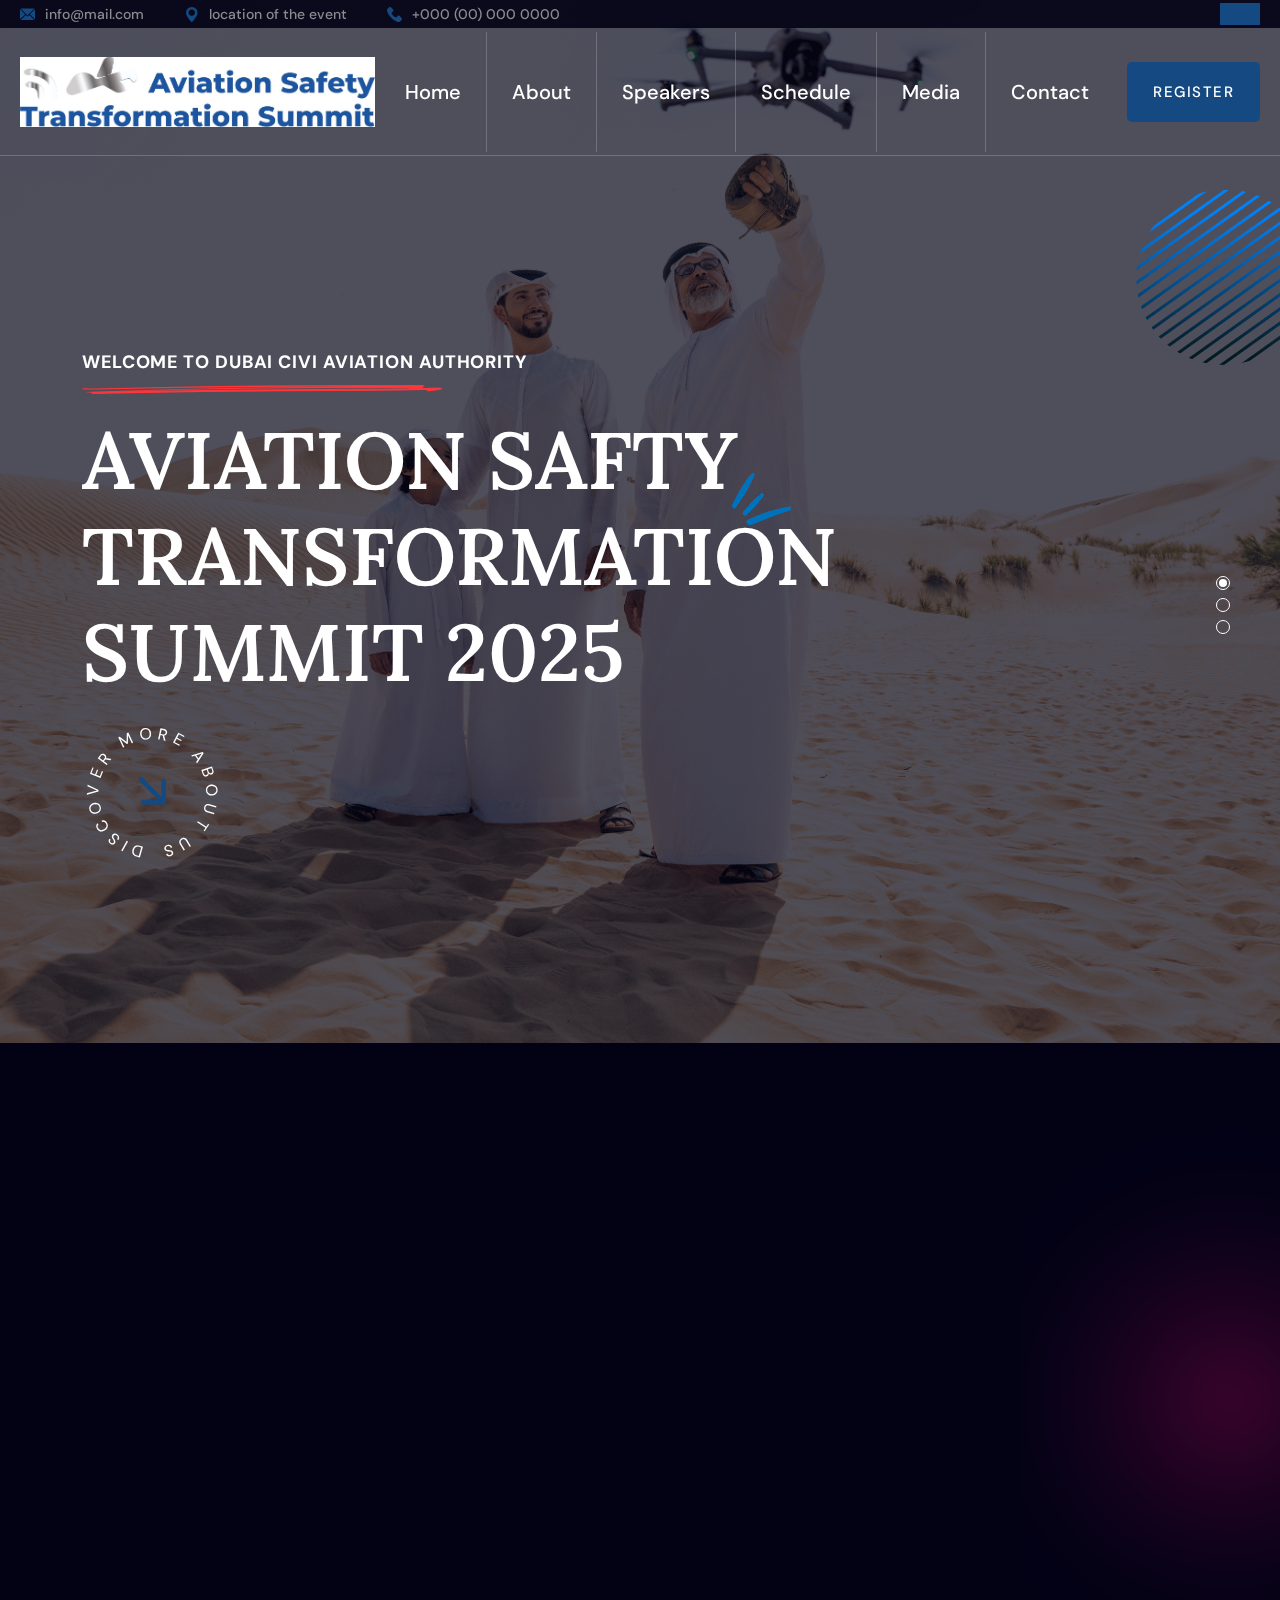
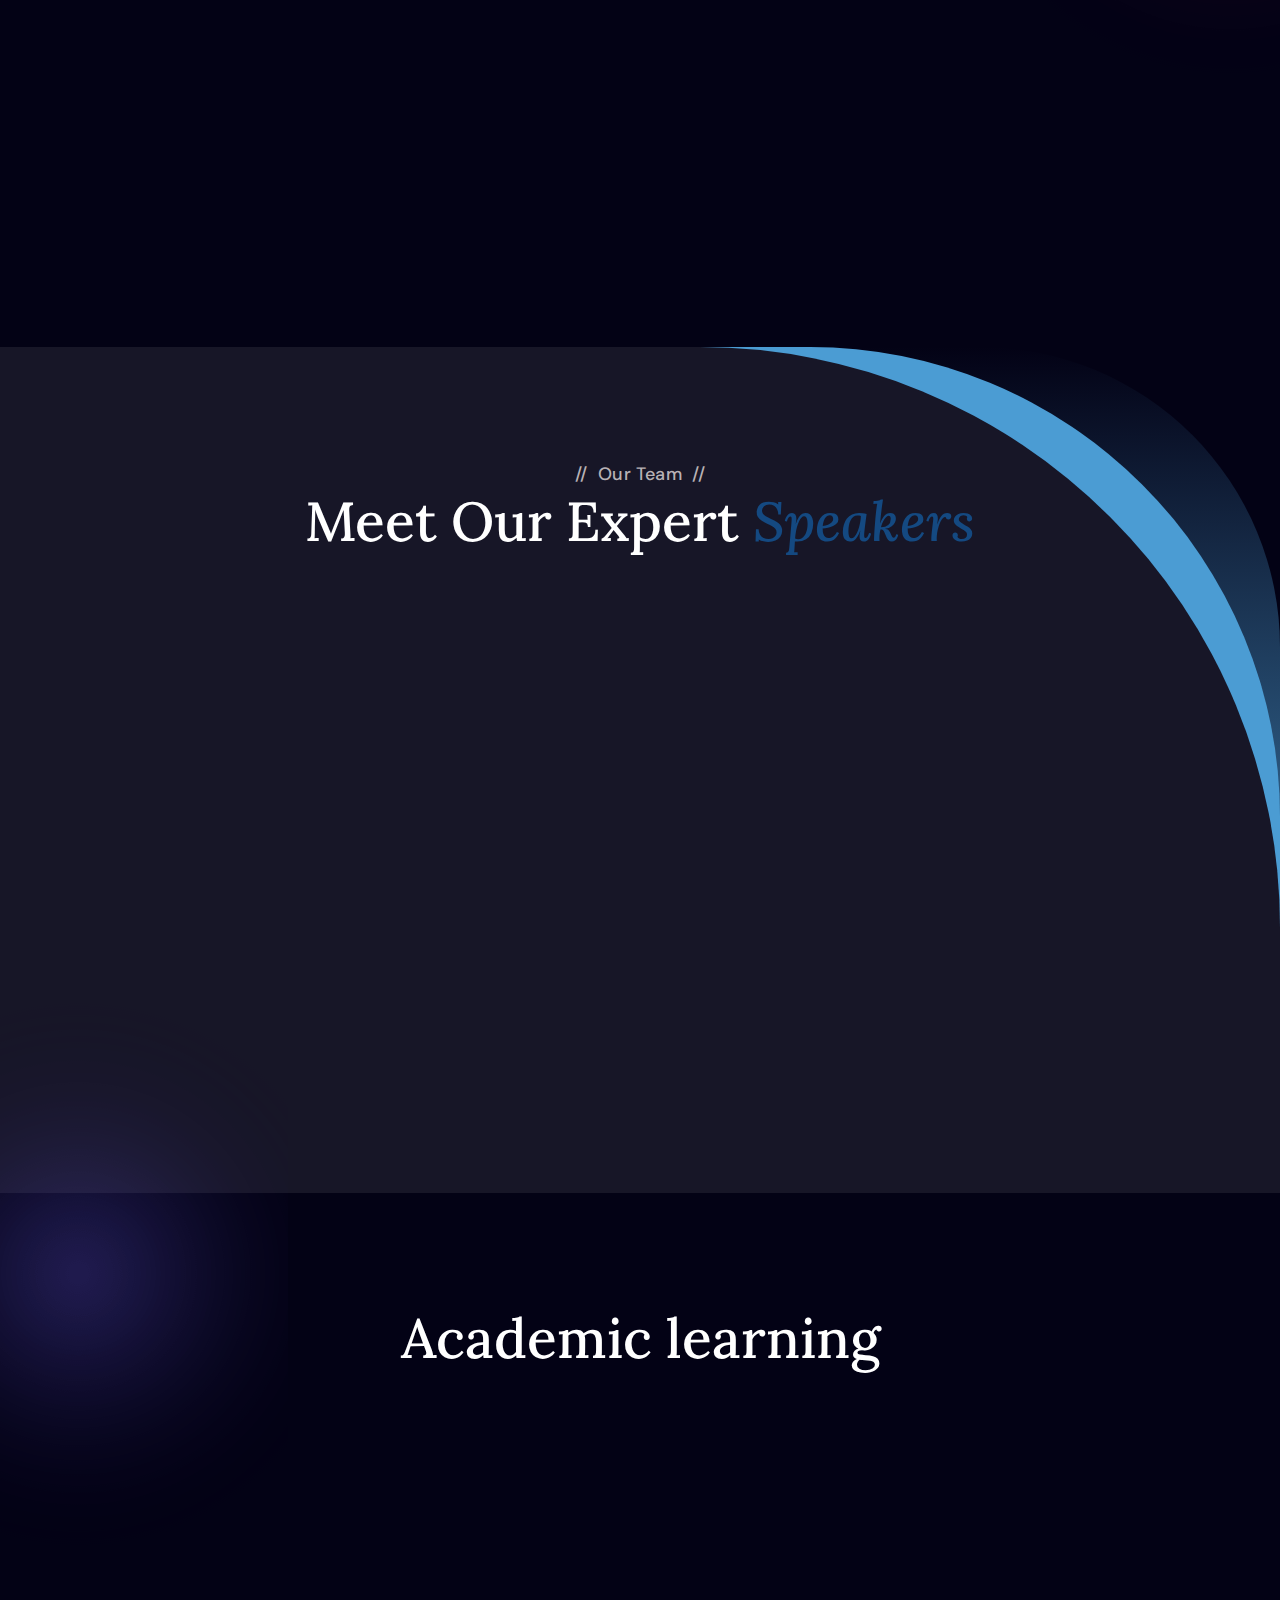
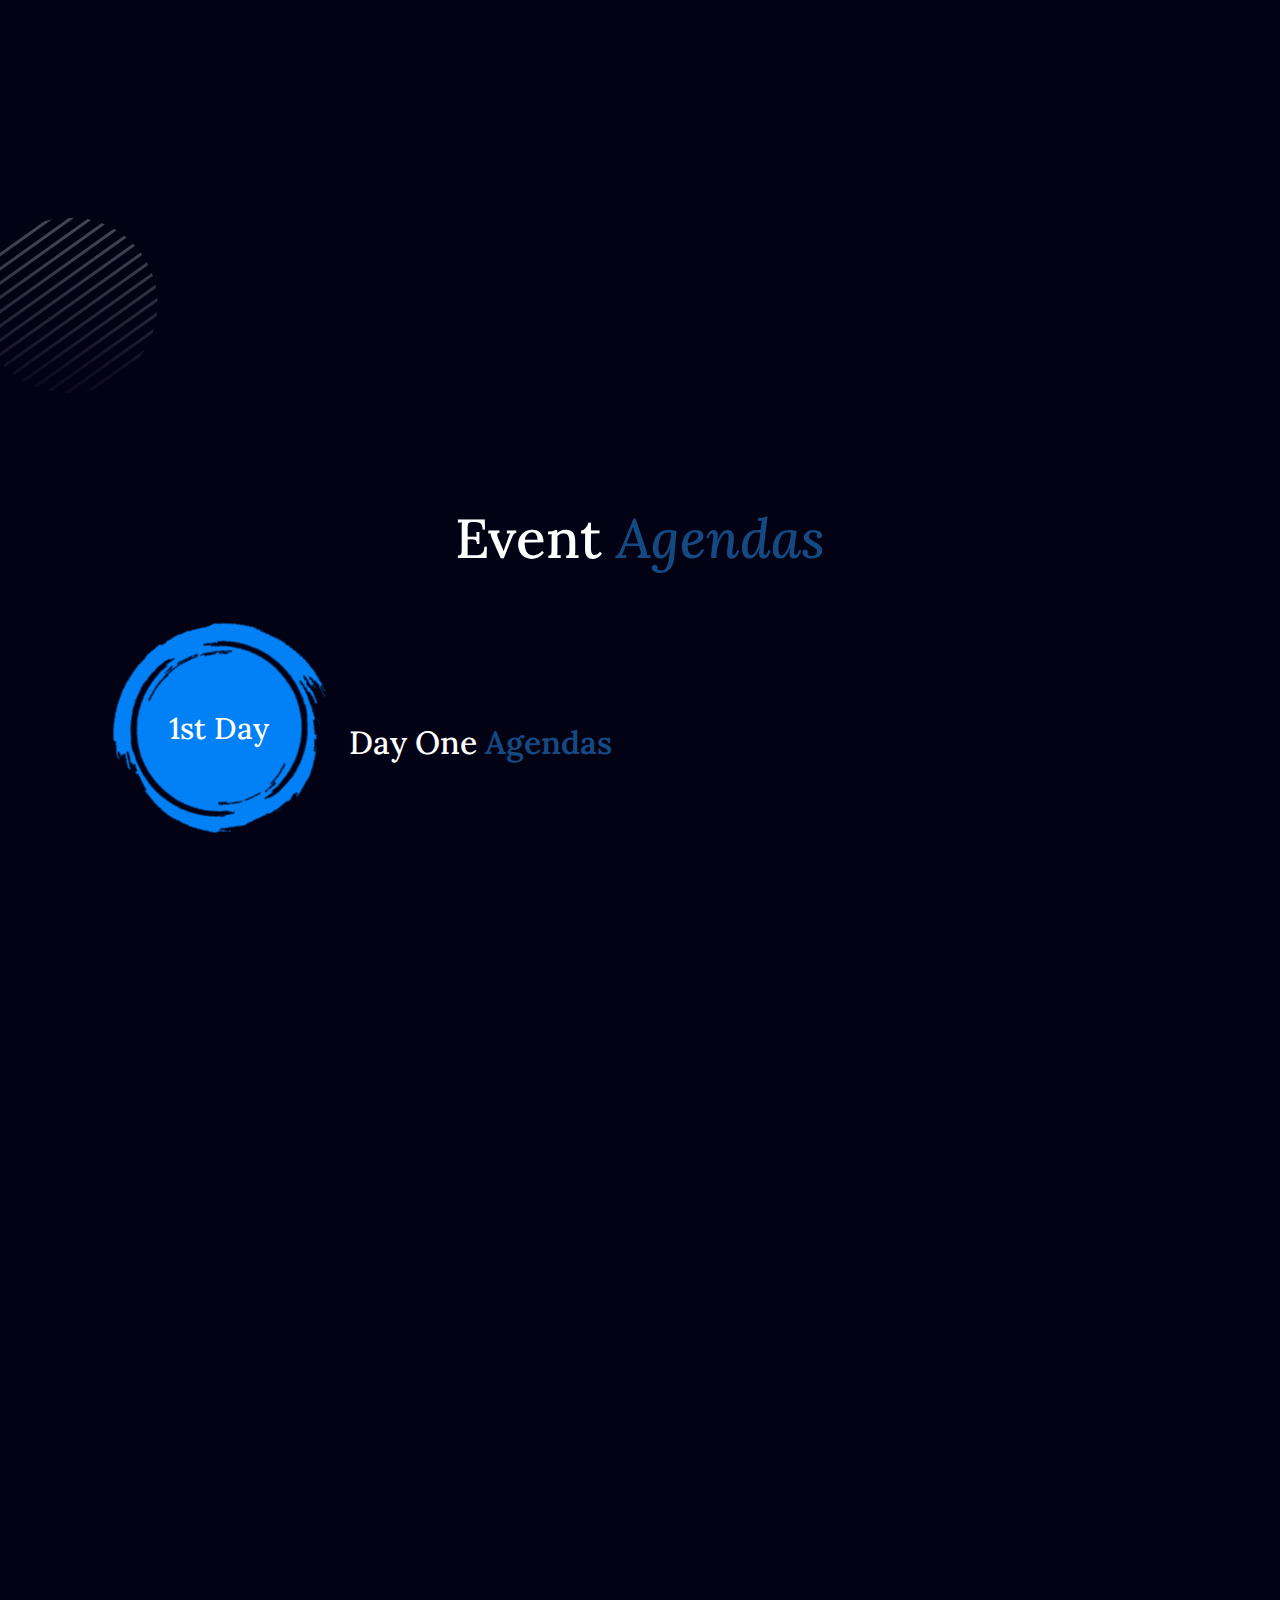
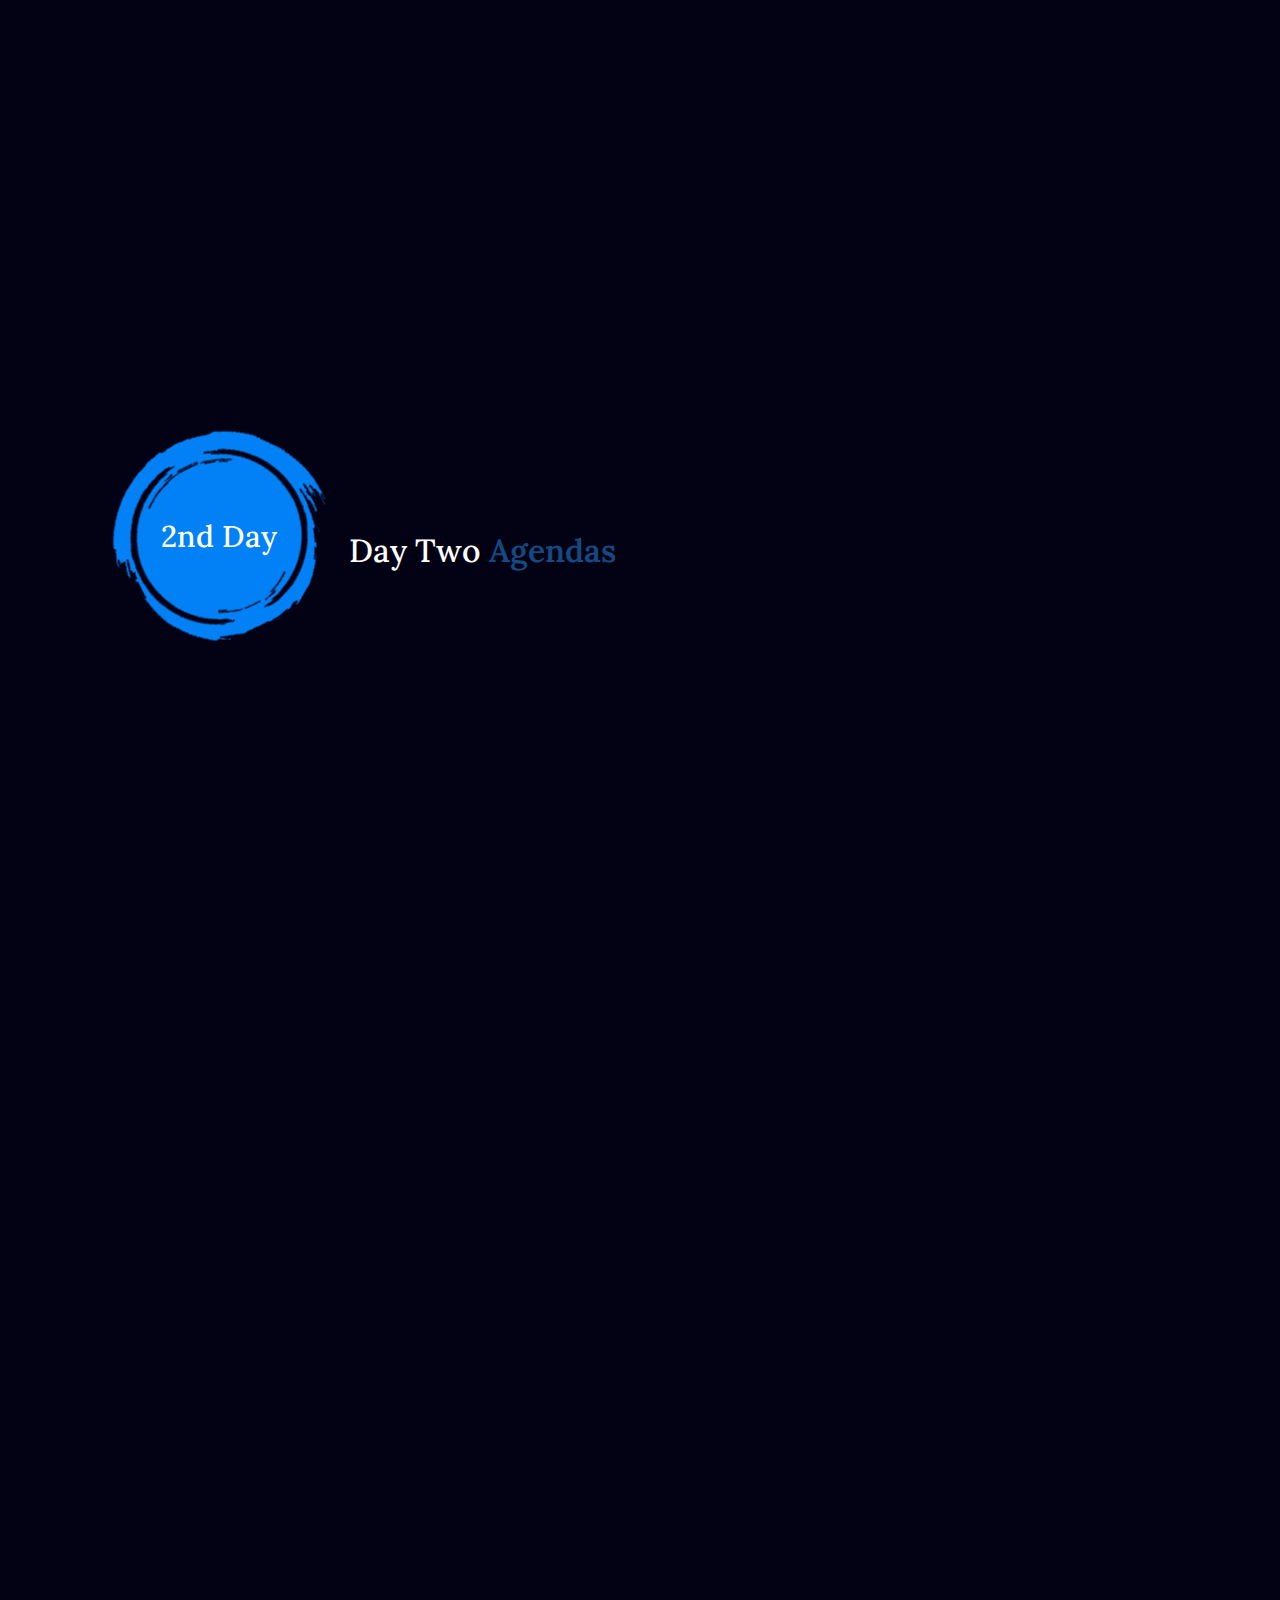
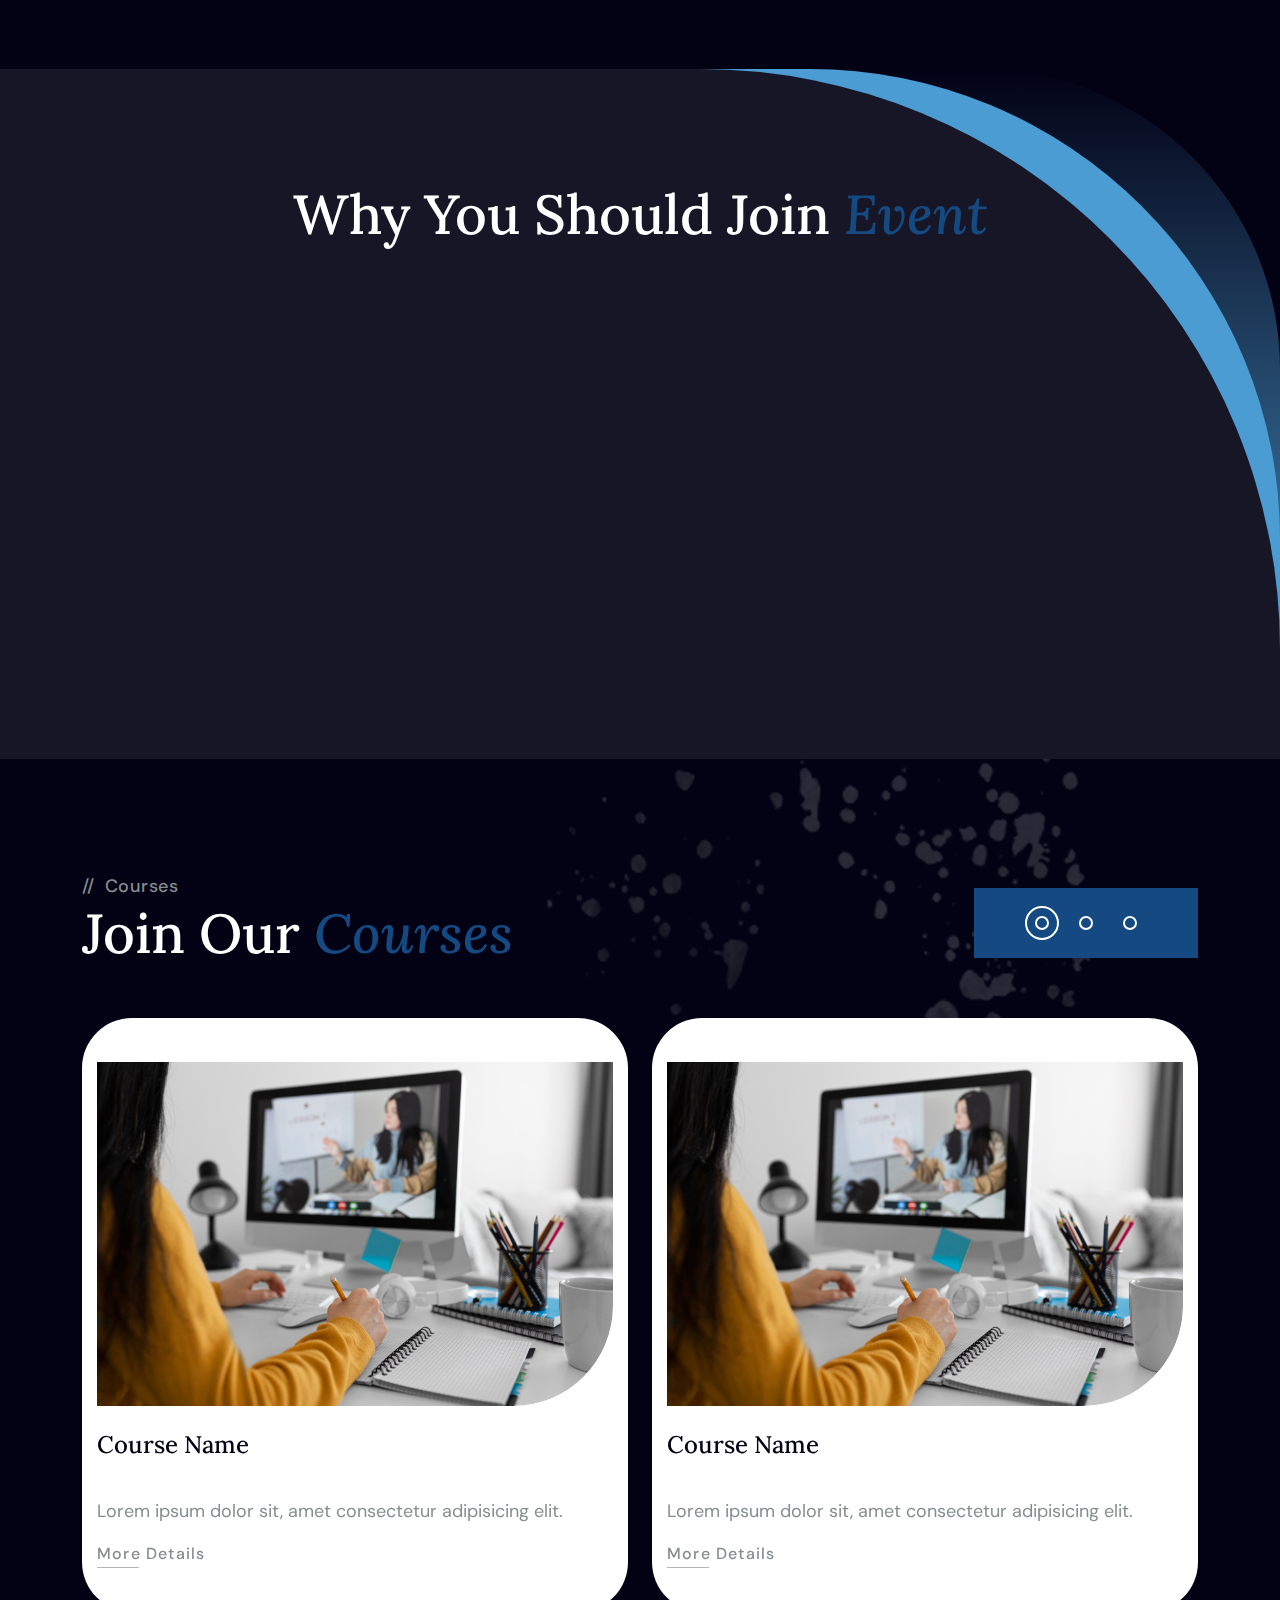
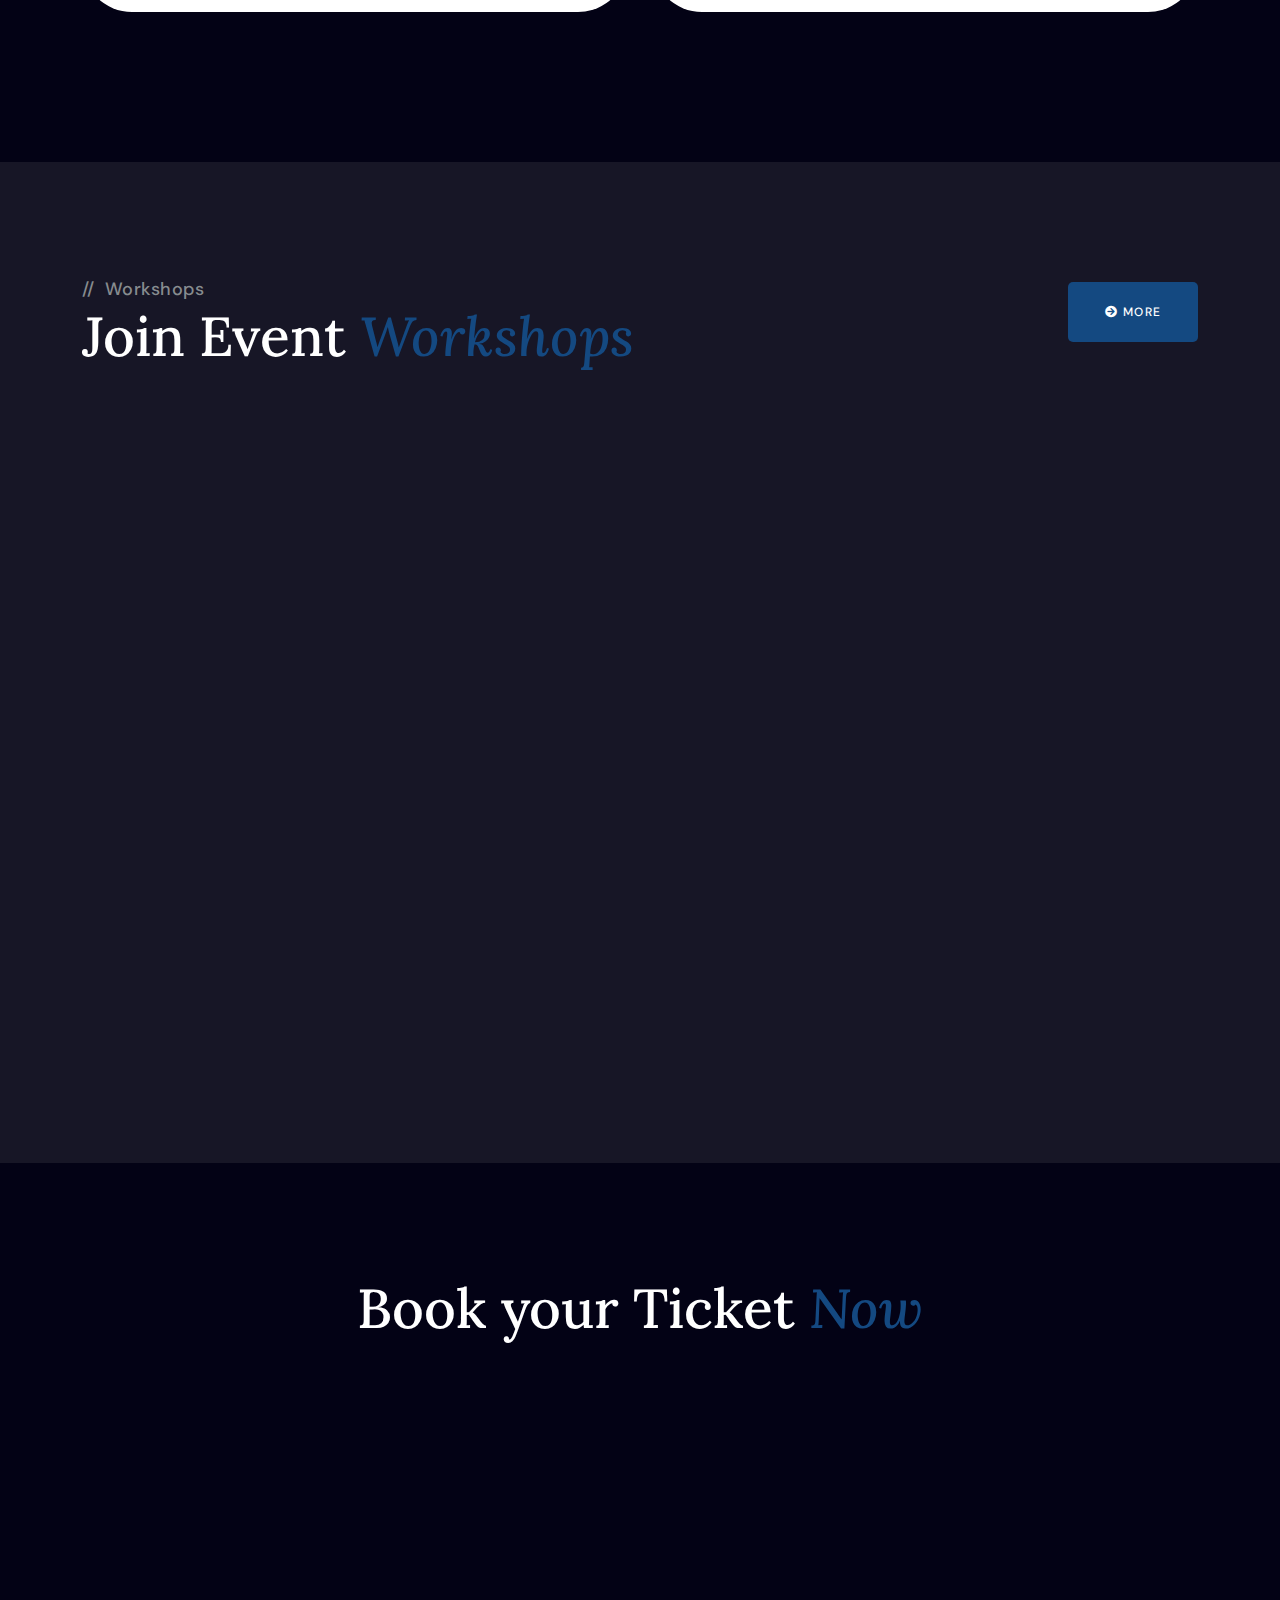
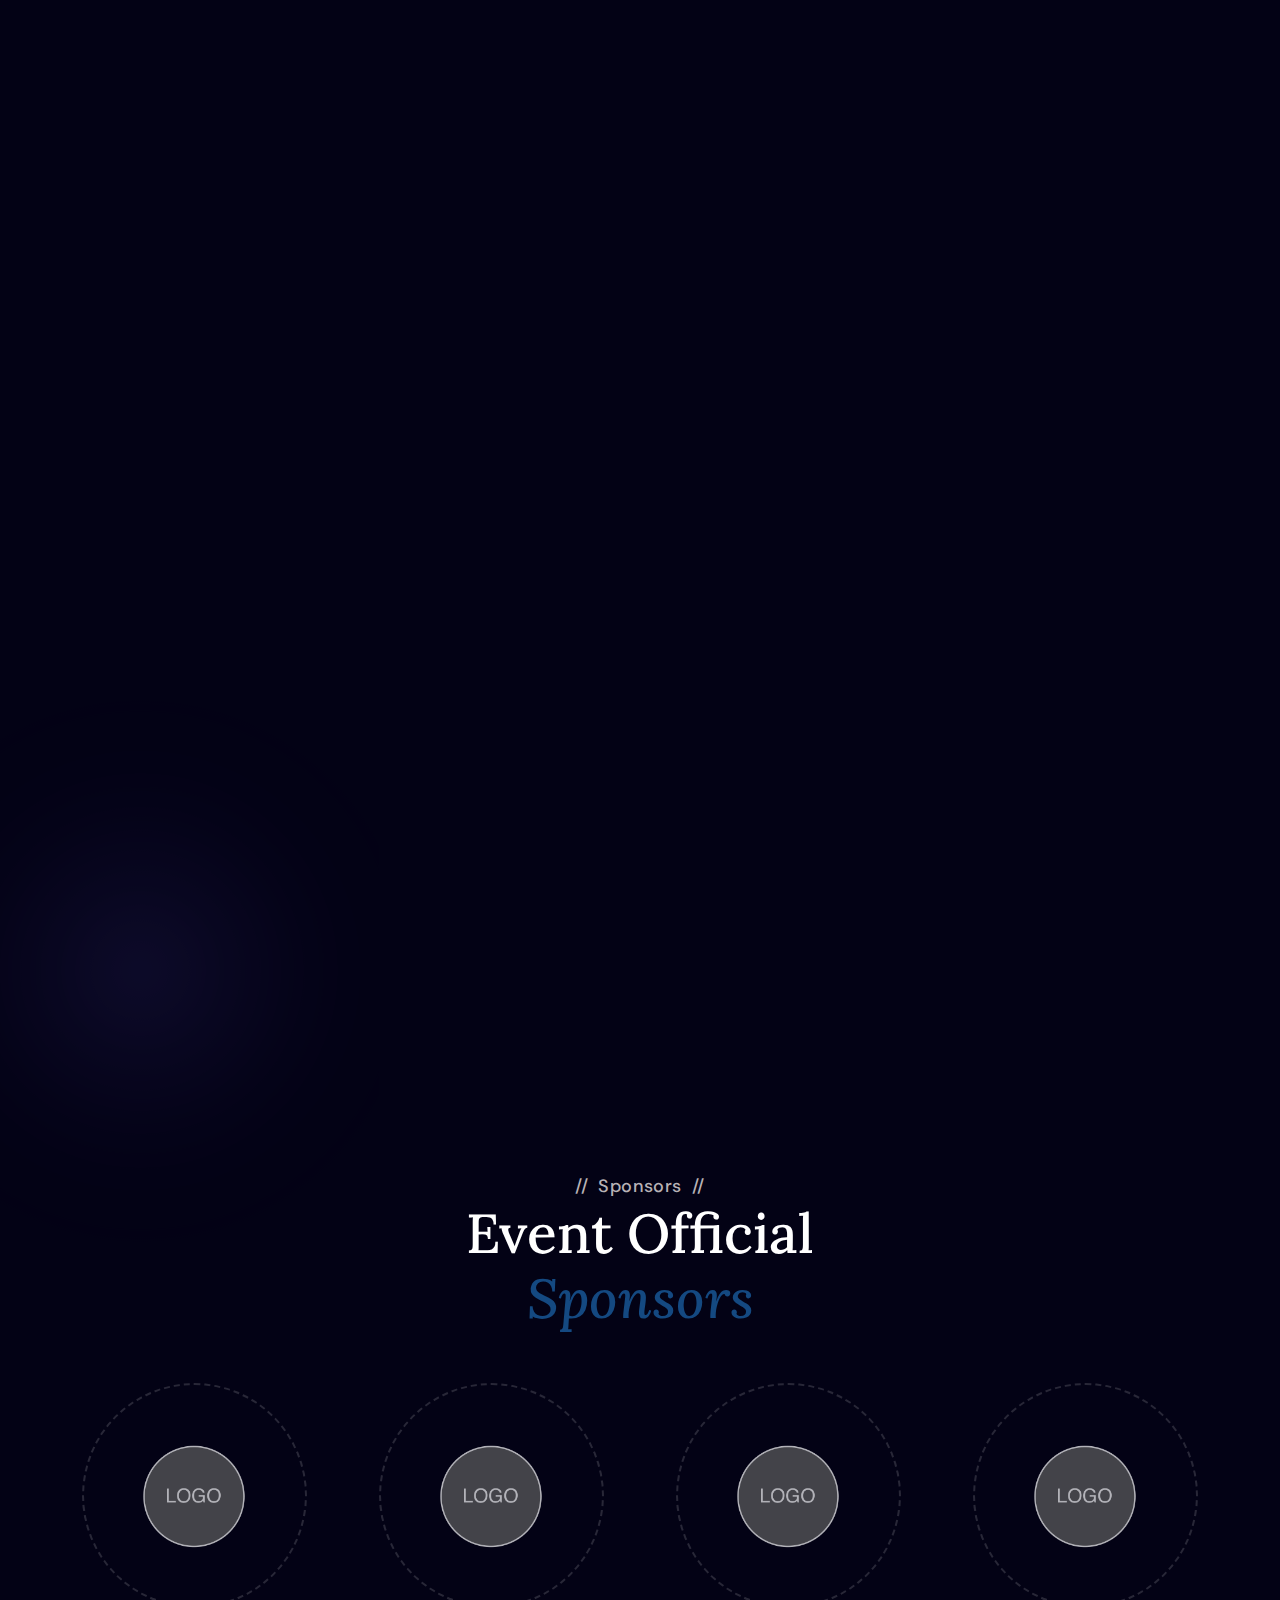
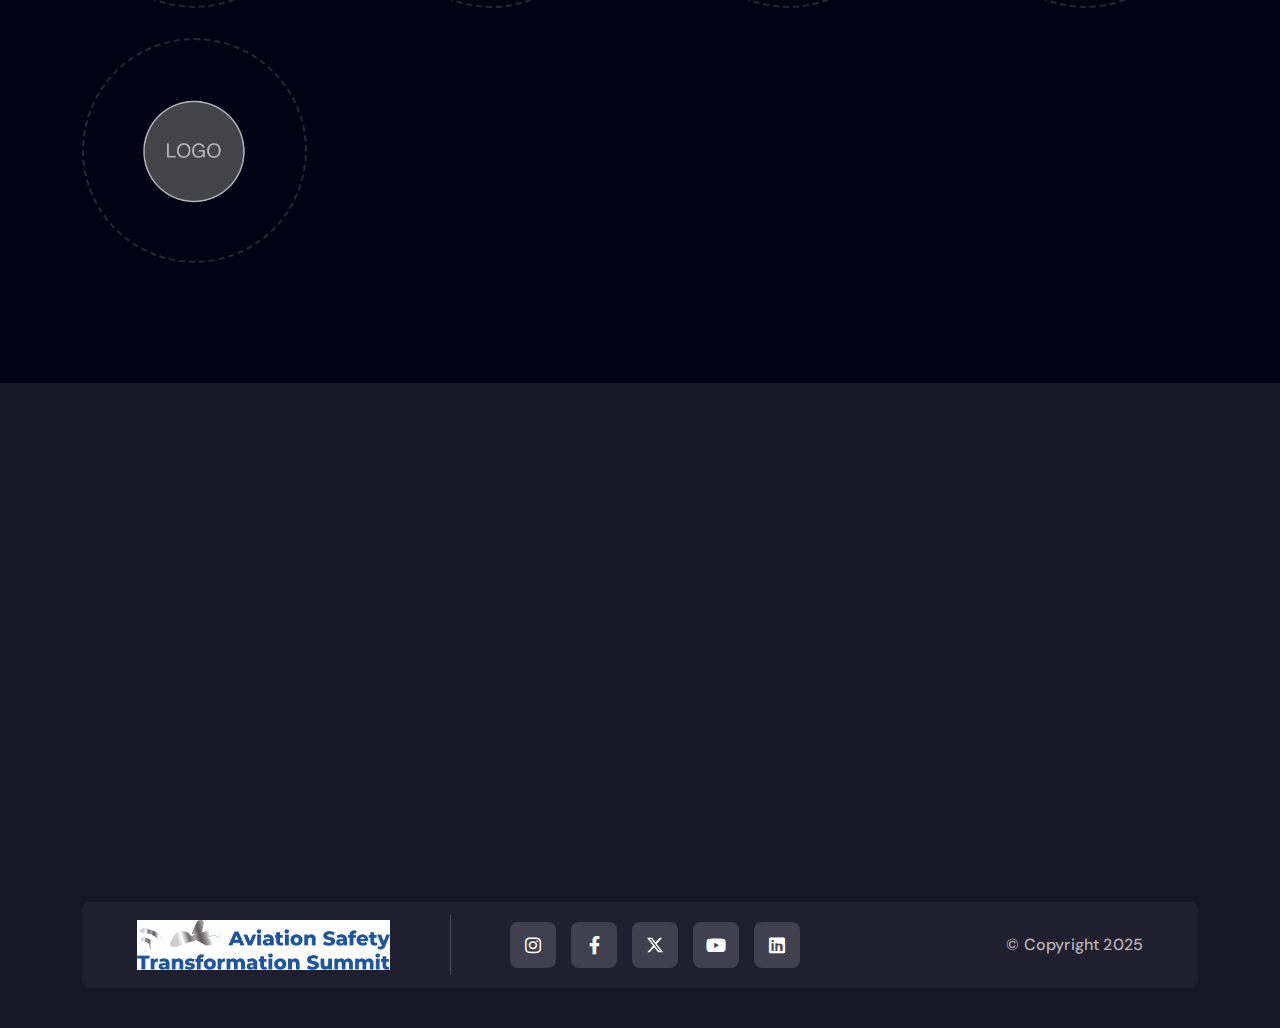
==== index.html @ ee9755a1 "Update index.html" ====
<!DOCTYPE html>
<html lang="en">

<head>
    <meta charset="UTF-8" />
    <meta name="viewport" content="width=device-width, initial-scale=1.0" />
    <title> Aviation Safety Transformation Summit </title>
    <!-- favicons Icons -->
    <link rel="apple-touch-icon" sizes="180x180" href="assets/images/favicons/logo2.png" />
    <link rel="icon" type="image/png" sizes="32x32" href="assets/images/favicons/logo2.png" />
    <link rel="icon" type="image/png" sizes="16x16" href="assets/images/favicons/logo2.png" />
    <link rel="manifest" href="assets/images/favicons/site.webmanifest" />
    <meta name="description" content="Aviation Safety Transformation Summit " />

    <!-- fonts -->
    <link rel="preconnect" href="https://fonts.googleapis.com">
    <link rel="preconnect" href="https://fonts.gstatic.com" crossorigin>
    <link
        href="https://fonts.googleapis.com/css2?family=DM+Sans:ital,opsz,wght@0,9..40,100..1000;1,9..40,100..1000&display=swap"
        rel="stylesheet">
    <link href="https://fonts.googleapis.com/css2?family=Lora:ital,wght@0,400..700;1,400..700&display=swap"
        rel="stylesheet">



    <link rel="stylesheet" href="assets/vendors/bootstrap/css/bootstrap.min.css" />
    <link rel="stylesheet" href="assets/vendors/animate/animate.min.css" />
    <link rel="stylesheet" href="assets/vendors/animate/custom-animate.css" />
    <link rel="stylesheet" href="assets/vendors/fontawesome/css/all.min.css" />
    <link rel="stylesheet" href="assets/vendors/jarallax/jarallax.css" />
    <link rel="stylesheet" href="assets/vendors/jquery-magnific-popup/jquery.magnific-popup.css" />
    <link rel="stylesheet" href="assets/vendors/odometer/odometer.min.css" />
    <link rel="stylesheet" href="assets/vendors/swiper/swiper.min.css" />
    <link rel="stylesheet" href="assets/vendors/envens-icons/style.css">
    <link rel="stylesheet" href="assets/vendors/owl-carousel/owl.carousel.min.css" />
    <link rel="stylesheet" href="assets/vendors/owl-carousel/owl.theme.default.min.css" />
    <link rel="stylesheet" href="assets/vendors/bootstrap-select/css/bootstrap-select.min.css" />
    <link rel="stylesheet" href="assets/vendors/nice-select/nice-select.css" />
    <link rel="stylesheet" href="assets/vendors/jquery-ui/jquery-ui.css" />
    <link rel="stylesheet" href="assets/vendors/timepicker/timePicker.css" />
    <link rel="stylesheet" href="assets/vendors/reey-font/stylesheet.css" />

    <!-- template styles -->
    <link rel="stylesheet" href="assets/css/envens.css" />
    <link rel="stylesheet" href="assets/css/envens-responsive.css" />

    <style>
        .video-container {
            position: relative;
            padding-bottom: 56.25%;
            /* 16:9 ratio */
            height: 0;
            overflow: hidden;
        }

        .video-container iframe {
            position: absolute;
            top: 0;
            left: 0;
            width: 100%;
            height: 100%;
        }
    </style>

</head>

<body>



    <div class="preloader">
        <div class="preloader__image"></div>
    </div>
    <!-- /.preloader -->






    <div class="page-wrapper">
        <header class="main-header-three">
            <div class="main-header-three__top">
                <div class="main-header-three__top-inner">
                    <ul class="list-unstyled main-header-three__contact-list">
                        <li>
                            <div class="icon">
                                <i class="icon-email"></i>
                            </div>
                            <div class="text">
                                <p><a href="mailto:info@mail.com">info@mail.com</a></p>
                            </div>
                        </li>
                        <li>
                            <div class="icon">
                                <i class="icon-pin"></i>
                            </div>
                            <div class="text">
                                <p>location of the event</p>
                            </div>
                        </li>
                        <li>
                            <div class="icon">
                                <i class="icon-phone-call"></i>
                            </div>
                            <div class="text">
                                <p><a href="tel:0000000000">+000 (00) 000 0000</a></p>
                            </div>
                        </li>
                    </ul>
                    <div class="main-header-three__social-and-top-menu">
                        <div class="main-header-three__social">
                            <a href="#"><i class="fab fa-instagram"></i></a>
                            <a href="#"><i class="fab fa-facebook-f"></i></a>
                            <a href="#">
                                <img src="assets/images/icon/x-twitter-brands-solid.svg" width="18px" alt="">
                            </a>
                            <a href="#"><i class="fab fa-youtube"></i></a>
                            <a href="#"><i class="fab fa-linkedin"></i></a>

                        </div>

                    </div>
                </div>
            </div>
            <nav class="main-menu main-menu-three">
                <div class="main-menu-three__wrapper">
                    <div class="main-menu-three__wrapper-inner">
                        <div class="main-menu-three__left">
                            <div class="main-menu-three__logo">
                                <a href="index.html"><img src="assets/images/logo2.png" class="logo-img" alt=""></a>
                            </div>
                            <div class="main-menu-three__main-menu-box">
                                <a href="#" class="mobile-nav__toggler"><i class="fa fa-bars"></i></a>
                                <ul class="main-menu__list">
                                    <li>
                                        <a href="#">Home</a>
                                    </li>
                                    <li>
                                        <a href="#">About</a>
                                    </li>

                                    <li>
                                        <a href="#">Speakers</a>
                                    </li>
                                    <!-- <li class="dropdown">
                                        <a href="#">Pages</a>
                                        <ul>
                                            <li><a href="#">Speaker</a></li>
                                            <li><a href="archives-speakers.html">Archives Speakers</a></li>
                                            <li><a href="#">Speaker Single</a></li>
                                            <li><a href="testimonials.html">Testimonials</a></li>
                                            <li><a href="pricing.html">Pricing</a></li>
                                            <li><a href="faq.html">Faq</a></li>
                                            <li><a href="venue.html">Venue</a></li>
                                            <li><a href="sponsors.html">Sponsors</a></li>
                                            <li><a href="gallery.html">Gallery</a></li>
                                            <li><a href="404.html">404 Error</a></li>
                                            <li><a href="coming-soon.html">Coming Soon</a></li>
                                        </ul>
                                    </li> -->
                                    <li>
                                        <a href="#">Schedule</a>
                                    </li>
                                    <li>
                                        <a href="#">Media</a>
                                    </li>
                                    <li>
                                        <a href="#">Contact</a>
                                    </li>
                                </ul>
                            </div>
                        </div>
                        <div class="main-menu-three__right">
                            <div class="main-menu-three__login-box">
                                <!-- <div class="icon">
                                    <span class="icon-user"></span>
                                </div>
                                <div class="select-box">
                                    <select class="wide">
                                        <option data-display="Join With Us">Join With Us</option>
                                        <option value="1">Login</option>
                                        <option value="2">Register</option>
                                    </select>
                                </div> -->

                                <a href="#" class="blog-one__btn thm-btn2">
                                    Register
                                </a>
                            </div>

                        </div>
                    </div>
                </div>
            </nav>
        </header>

        <div class="stricky-header stricked-menu main-menu main-menu-three">
            <div class="sticky-header__content"></div><!-- /.sticky-header__content -->
        </div><!-- /.stricky-header -->

        <!--Main Slider Start-->
        <section class="main-slider-three">
            <div class="swiper-container thm-swiper__slider" data-swiper-options='{"slidesPerView": 1, "loop": true,
                "effect": "fade",
                "pagination": {
                "el": "#main-slider-pagination",
                "type": "bullets",
                "clickable": true
                },
                "navigation": {
                "nextEl": "#main-slider__swiper-button-next",
                "prevEl": "#main-slider__swiper-button-prev"
                },
                "autoplay": {
                    "delay": 8000
                } 
            }'>
                <div class="swiper-wrapper">

                    <div class="swiper-slide">
                        <div class="main-slider-three__bg" style="background-image: url(assets/images/banner.PNG);">
                        </div>

                        <!-- <div class="main-slider-three__shape-2 img-bounce">
                            <img src="assets/images/shapes/main-slider-two-shape-5.png" alt="">
                        </div> -->
                        <div class="main-slider-three__shape-3 float-bob-y">
                            <img src="assets/images/shapes/main-slider-two-shape-3.png" alt="">
                        </div>

                        <div class="container">
                            <div class="row">
                                <div class="col-xl-12">
                                    <div class="main-slider-three__content">
                                        <div class="main-slider-three__content-shape-1">
                                            <img src="assets/images/shapes/main-slider-two-content-shape-1.png" alt="">
                                        </div>
                                        <div class="main-slider-three__sbu-title-box">
                                            <div class="main-slider-three__sbu-title-shape-1"
                                                style="background-image: url(assets/images/shapes/main-slider-three-sbu-title-shape-1.png);">
                                            </div>
                                            <p class="main-slider-three__sbu-title">Welcome to Dubai Civi Aviation
                                                Authority </p>
                                        </div>
                                        <h2 class="main-slider-three__title">Aviation safty <br> Transformation Summit
                                            2025</h2>
                                        <a href="#" class="main-slider-three__curved-circle">
                                            <div class="curved-circle">
                                                Discover more about us
                                            </div><!-- /.curved-circle -->
                                            <div class="main-slider-three__arrow-icon-box">
                                                <div class="main-slider-three__arrow-icon">
                                                    <span class="icon-down-right"></span>
                                                </div>
                                            </div>
                                        </a><!-- /.curved-circle -->
                                    </div>
                                </div>
                            </div>
                        </div>
                    </div>

                    <div class="swiper-slide">
                        <div class="main-slider-three__bg" style="background-image: url(assets/images/p1.jpg);"></div>

                        <!-- <div class="main-slider-three__shape-2 img-bounce">
                            <img src="assets/images/shapes/main-slider-two-shape-5.png" alt="">
                        </div> -->
                        <div class="main-slider-three__shape-3 float-bob-y">
                            <img src="assets/images/shapes/main-slider-two-shape-3.png" alt="">
                        </div>

                        <div class="container">
                            <div class="row">
                                <div class="col-xl-12">
                                    <div class="main-slider-three__content">
                                        <div class="main-slider-three__content-shape-1">
                                            <img src="assets/images/shapes/main-slider-two-content-shape-1.png" alt="">
                                        </div>
                                        <div class="main-slider-three__sbu-title-box">
                                            <div class="main-slider-three__sbu-title-shape-1"
                                                style="background-image: url(assets/images/shapes/main-slider-three-sbu-title-shape-1.png);">
                                            </div>
                                            <p class="main-slider-three__sbu-title">Welcome to Dubai Civi Aviation
                                                Authority </p>
                                        </div>
                                        <h2 class="main-slider-three__title">Aviation safty <br> Transformation Summit
                                            2025</h2>
                                        <a href="#" class="main-slider-three__curved-circle">
                                            <div class="curved-circle">
                                                Discover more about us
                                            </div><!-- /.curved-circle -->
                                            <div class="main-slider-three__arrow-icon-box">
                                                <div class="main-slider-three__arrow-icon">
                                                    <span class="icon-down-right"></span>
                                                </div>
                                            </div>
                                        </a><!-- /.curved-circle -->
                                    </div>
                                </div>
                            </div>
                        </div>
                    </div>

                    <div class="swiper-slide">
                        <div class="main-slider-three__bg" style="background-image: url(assets/images/p3.jpg);"></div>

                        <!-- <div class="main-slider-three__shape-2 img-bounce">
                            <img src="assets/images/shapes/main-slider-two-shape-5.png" alt="">
                        </div> -->
                        <div class="main-slider-three__shape-3 float-bob-y">
                            <img src="assets/images/shapes/main-slider-two-shape-3.png" alt="">
                        </div>

                        <div class="container">
                            <div class="row">
                                <div class="col-xl-12">
                                    <div class="main-slider-three__content">
                                        <div class="main-slider-three__content-shape-1">
                                            <img src="assets/images/shapes/main-slider-two-content-shape-1.png" alt="">
                                        </div>
                                        <div class="main-slider-three__sbu-title-box">
                                            <div class="main-slider-three__sbu-title-shape-1"
                                                style="background-image: url(assets/images/shapes/main-slider-three-sbu-title-shape-1.png);">
                                            </div>
                                            <p class="main-slider-three__sbu-title">Welcome to Dubai Civi Aviation
                                                Authority </p>
                                        </div>
                                        <h2 class="main-slider-three__title">Aviation safty <br> Transformation Summit
                                            2025</h2>
                                        <a href="#" class="main-slider-three__curved-circle">
                                            <div class="curved-circle">
                                                Discover more about us
                                            </div><!-- /.curved-circle -->
                                            <div class="main-slider-three__arrow-icon-box">
                                                <div class="main-slider-three__arrow-icon">
                                                    <span class="icon-down-right"></span>
                                                </div>
                                            </div>
                                        </a><!-- /.curved-circle -->
                                    </div>
                                </div>
                            </div>
                        </div>
                    </div>


                </div>

                <div class="swiper-pagination" id="main-slider-pagination"></div>
                <!-- If we need navigation buttons -->

            </div>
        </section>
        <!--Main Slider End-->



        <!-- <section>
            <div class="video-container">
                <iframe width="1280" height="720" src="https://www.youtube.com/embed/jfKfPfyJRdk" title="lofi hip hop radio 📚 beats to relax/study to" frameborder="0" allow="accelerometer; autoplay; clipboard-write; encrypted-media; gyroscope; picture-in-picture; web-share" referrerpolicy="strict-origin-when-cross-origin" allowfullscreen></iframe>
            </div>

        </section> -->

        <!--About One Start-->
        <section class="about-one">
            <div class="about-one__shape-2 zoominout">
                <img src="assets/images/shapes/about-one-shape-2.png" alt="">
            </div>
            <div class="container">
                <div class="row">
                    <div class="col-xl-6 wow fadeInLeft" data-wow-delay="300ms">
                        <div class="about-one__left">
                            <div class="section-title text-left">
                                <div class="section-title__tagline-box">
                                    <p class="section-title__tagline"><span>//</span> About Event </p>
                                </div>
                                <h2 class="section-title__title">About Aviation Safety Transformation
                                    <span>Summit</span>
                                </h2>
                            </div>
                            <p class="about-one__text">Lorem ipsum dolor sit amet, consectetur adipiscing elit. Nullam
                                sed vestibulum turpis. Vivamus in arcu metus. Vivamus quam tellus, venenatis sed
                                tincidunt quis, pulvinar sed urna.</p>
                            <ul class="about-one__points list-unstyled">
                                <li>
                                    <div class="icon">
                                        <span class="icon-check-1"></span>
                                    </div>
                                    <p>Lorem ipsum dolor sit amet, consectetur adipiscing elit. </p>
                                </li>
                                <li>
                                    <div class="icon">
                                        <span class="icon-check-1"></span>
                                    </div>
                                    <p>Lorem ipsum dolor sit amet, consectetur adipiscing elit. </p>
                                </li>
                            </ul>
                            <div class="about-one__timer-box">
                                <div class="timer-box">
                                    <div class="countdown-timer">
                                        <div class="default-coundown">
                                            <div class="box">
                                                <div class="countdown time-countdown" data-countdown-time="2025/04/24">
                                                </div>
                                            </div>
                                        </div>
                                    </div>
                                </div>
                            </div>
                        </div>
                    </div>
                    <div class="col-xl-6 wow fadeInRight" data-wow-delay="300ms">
                        <div class="about-one__right">
                            <div class="about-one__img-box">
                                <div class="about-one__img">
                                    <img src="assets/images/about2.jpg" width="350" alt="">
                                </div>
                                <div class="about-one__img-2">
                                    <img src="assets/images/about2.jpg" width="280" alt="">
                                </div>
                                <div class="about-one__img-3">
                                    <img src="assets/images/about2.jpg" width="280" alt="">
                                </div>
                                <!-- <div class="about-one__shape-1">
                                    <img src="assets/images/shapes/about-one-shape-1.png" alt="">
                                </div> -->
                            </div>
                        </div>
                    </div>
                </div>
            </div>
        </section>
        <!--About One End-->

        <!--Team One Start-->
        <section class="team-one">
            <div class="team-one__bg-shape"></div>
            <div class="team-one__bg-shape-2"></div>
            <div class="team-one__bg-box">
                <div class="team-one__bg" style="background-image: url(assets/images/team.jpg);">
                </div>
            </div>
            <div class="container">
                <div class="section-title text-center">
                    <div class="section-title__tagline-box">
                        <p class="section-title__tagline"><span>//</span> Our team <span>//</span> </p>
                    </div>
                    <h2 class="section-title__title">Meet Our Expert <span>Speakers</span></h2>
                </div>
                <div class="row">
                    <!--Team One Single Start-->
                    <div class="col-xl-4 col-lg-4 wow fadeInLeft" data-wow-delay="100ms">
                        <div class="team-one__single">
                            <div class="team-one__img-box">
                                <div class="team-one__img">
                                    <img src="assets/images/team/team-1-1.jpg" alt="">
                                </div>
                                <div class="team-one__single-shape-1">
                                    <img src="assets/images/shapes/team-one-single-shape-1.png" alt="">
                                </div>
                                <!-- <div class="team-one__single-hover-shape-1">
                                    <img src="assets/images/shapes/team-one-single-hover-shape-1.png" alt="">
                                </div> -->
                                <!-- <div class="team-one__share-and-social">
                                    <div class="team-one__share">
                                        <a href="#"><span class="fas fa-arrow-up"></span></a>
                                    </div>
                                    <div class="team-one__social">
                                        <a href=""><span class="fas fa-wifi"></span></a>
                                        <a href=""><span class="fab fa-facebook-f"></span></a>
                                        <a href=""><span class="fab fa-twitter"></span></a>
                                    </div>
                                </div> -->
                            </div>
                            <div class="team-one__content">
                                <p class="team-one__sub-title">Expert Speaker</p>
                                <h3 class="team-one__title"><a href="#">speaker's name</a></h3>
                            </div>
                        </div>
                    </div>
                    <!--Team One Single End-->
                    <!--Team One Single Start-->
                    <div class="col-xl-4 col-lg-4 wow fadeInUp" data-wow-delay="200ms">
                        <div class="team-one__single">
                            <div class="team-one__img-box">
                                <div class="team-one__img">
                                    <img src="assets/images/team/team-1-2.jpg" alt="">
                                </div>
                                <div class="team-one__single-shape-1">
                                    <img src="assets/images/shapes/team-one-single-shape-1.png" alt="">
                                </div>
                                <!-- <div class="team-one__single-hover-shape-1">
                                    <img src="assets/images/shapes/team-one-single-hover-shape-1.png" alt="">
                                </div> -->
                                <!-- <div class="team-one__share-and-social">
                                    <div class="team-one__share">
                                        <a href="#"><span class="fas fa-share-alt"></span></a>
                                    </div>
                                    <div class="team-one__social">
                                        <a href=""><span class="fas fa-wifi"></span></a>
                                        <a href=""><span class="fab fa-facebook-f"></span></a>
                                        <a href=""><span class="fab fa-twitter"></span></a>
                                    </div>
                                </div> -->
                            </div>
                            <div class="team-one__content">
                                <p class="team-one__sub-title">Expert Speaker</p>
                                <h3 class="team-one__title"><a href="#">speaker's name</a></h3>
                            </div>
                        </div>
                    </div>
                    <!--Team One Single End-->
                    <!--Team One Single Start-->
                    <div class="col-xl-4 col-lg-4 wow fadeInRight" data-wow-delay="300ms">
                        <div class="team-one__single">
                            <div class="team-one__img-box">
                                <div class="team-one__img">
                                    <img src="assets/images/team/team-1-3.jpg" alt="">
                                </div>
                                <div class="team-one__single-shape-1">
                                    <img src="assets/images/shapes/team-one-single-shape-1.png" alt="">
                                </div>
                                <!-- <div class="team-one__single-hover-shape-1">
                                    <img src="assets/images/shapes/team-one-single-hover-shape-1.png" alt="">
                                </div> -->
                                <!-- <div class="team-one__share-and-social">
                                    <div class="team-one__share">
                                        <a href="#"><span class="fas fa-share-alt"></span></a>
                                    </div>
                                    <div class="team-one__social">
                                        <a href=""><span class="fas fa-wifi"></span></a>
                                        <a href=""><span class="fab fa-facebook-f"></span></a>
                                        <a href=""><span class="fab fa-twitter"></span></a>
                                    </div>
                                </div> -->
                            </div>
                            <div class="team-one__content">
                                <p class="team-one__sub-title">Expert Speaker</p>
                                <h3 class="team-one__title"><a href="#">speaker's name</a></h3>
                            </div>
                        </div>
                    </div>
                    <!--Team One Single End-->
                </div>
            </div>
        </section>
        <!--Team One End-->
        <!--Feature One Start-->
        <section class="feature-one">
            <div class="feature-one__shape-1 zoominout">
                <img src="assets/images/shapes/feature-one-shape-1.png" alt="">
            </div>
            <div class="feature-one__shape-2">
                <img src="assets/images/shapes/feature-one-shape-2.png" alt="">
            </div>
            <div class="container">
                <div class="section-title text-center">
                    <!-- <div class="section-title__tagline-box">
                        <span class="section-title__tagline"><span>//</span> Our Features <span>//</span></span>
                    </div> -->
                    <h2 class="section-title__title"> Academic learning<span></span></h2>
                </div>
                <div class="row">
                    <!--Feature One Single Start-->
                    <div class="col-xl-4 col-lg-4 wow fadeInLeft" data-wow-delay="100ms">
                        <div class="feature-one__single">
                            <div class="feature-one__single-shape-1"
                                style="background-image: url(assets/images/shapes/feature-one-single-shape-1.png);">
                            </div>
                            <div class="feature-one__img-box">
                                <div class="feature-one__img">
                                    <img src="assets/images/d1-1.jpg" alt="" height="450">
                                </div>
                                <div class="feature-one__count"></div>
                                <div class="feature-one__content">
                                    <!-- <div class="feature-one__icon">
                                <span class="icon-icon-15151715"></span>
                            </div> -->
                                    <h3 class="feature-one__title"><a href="#">Training sessions
                                        </a>
                                    </h3>
                                    <p class="feature-one__text">Lorem ipsum dolor sit amet, consectetur adipiscing
                                        elit.</p>
                                </div>
                                <div class="feature-one__btn-box">
                                    <a href="#"><span class="fas fa-arrow-circle-right"></span>More
                                        Details</a>
                                </div>
                            </div>
                        </div>
                    </div>
                    <!--Feature One Single End-->
                    <!--Feature One Single Start-->
                    <div class="col-xl-4 col-lg-4 wow fadeInUp" data-wow-delay="200ms">
                        <div class="feature-one__single">
                            <div class="feature-one__single-shape-1"
                                style="background-image: url(assets/images/shapes/feature-one-single-shape-1.png);">
                            </div>
                            <div class="feature-one__img-box">
                                <div class="feature-one__img">
                                    <img src="assets/images/d1-1.jpg" alt="" height="450">
                                </div>
                                <div class="feature-one__count"></div>
                                <div class="feature-one__content">
                                    <!-- <div class="feature-one__icon">
                                <span class="icon-icon-15151715"></span>
                            </div> -->
                                    <h3 class="feature-one__title"><a href="#">Workshops </a>
                                    </h3>
                                    <p class="feature-one__text">Lorem ipsum dolor sit amet, consectetur adipiscing
                                        elit.</p>
                                </div>
                                <div class="feature-one__btn-box">
                                    <a href="#"><span class="fas fa-arrow-circle-right"></span>More
                                        Details</a>
                                </div>
                            </div>
                        </div>
                    </div>
                    <!--Feature One Single End-->
                    <!--Feature One Single Start-->
                    <div class="col-xl-4 col-lg-4 wow fadeInRight" data-wow-delay="300ms">
                        <div class="feature-one__single">
                            <div class="feature-one__single-shape-1"
                                style="background-image: url(assets/images/shapes/feature-one-single-shape-1.png);">
                            </div>
                            <div class="feature-one__img-box">
                                <div class="feature-one__img">
                                    <img src="assets/images/d1-1.jpg" alt="" height="450">
                                </div>
                                <div class="feature-one__count"></div>
                                <div class="feature-one__content">
                                    <!-- <div class="feature-one__icon">
                                <span class="icon-icon-15151715"></span>
                            </div> -->
                                    <h3 class="feature-one__title"><a href="#">Courses</a>
                                    </h3>
                                    <p class="feature-one__text">Lorem ipsum dolor sit amet, consectetur adipiscing
                                        elit.</p>
                                </div>
                                <div class="feature-one__btn-box">
                                    <a href="#"><span class="fas fa-arrow-circle-right"></span>More
                                        Details</a>
                                </div>
                            </div>
                        </div>
                    </div>
                    <!--Feature One Single End-->
                </div>
            </div>
        </section>
        <!--Feature One End-->


        <!--Event One Start-->
        <section class="event-one">
            <div class="container">


                <div class="section-title text-center">
                    <!-- <div class="section-title__tagline-box">
                        <p class="section-title__tagline"><span>//</span> About The Event <span>//</span></p>
                    </div> -->
                    <h2 class="section-title__title text-white">Event <span>Agendas</span></h2>
                </div>

                <div class="event-two__single">
                    <div class="row align-items-center">
                        <div class="col-auto">
                            <div class="event-two__day-box">
                                <div class="event-two__day">
                                    <div class="event-two__day-shape">
                                        <img src="assets/images/shapes/event-two-day-box-shape.png" alt="">
                                    </div>
                                    <h4>1st Day</h4>
                                </div>
                            </div>
                        </div>
                        <div class="col-auto">
                            <h2 class="activity-title text-white">Day One <span>Agendas</span></h2>

                        </div>
                    </div>

                    <div class="row">
                        <!--Event Two Single Start-->
                        <div class="col-xl-6 wow fadeInLeft" data-wow-delay="300ms">
                            <div class="event-two__list-box">
                                <ul class="event-two__list list-unstyled">
                                    <li>
                                        <div class="event-two__client-img-box">
                                            <div class="event-two__client-img">
                                                <img src="assets/images/team/team-1-1.jpg" alt="">
                                            </div>
                                        </div>
                                        <div class="event-two__content">
                                            <div class="event-two__meta">
                                                <p><span class="fas fa-clock"></span>09:00am - 10:00am</p>
                                                <p><span class="fas fa-map-marker"></span>Main Lobby</p>
                                            </div>
                                            <h3 class="event-two__title"><a class="text-white" href="#">Event
                                                    Registration and Networking</a>
                                            </h3>
                                            <p class="event-two__text">Lorem ipsum dolor sit amet, consectetur
                                                adipiscing elit.
                                            </p>
                                            <div class="event-two__btn-box">
                                                <a href="#" class="event-two__btn-2 thm-btn-two"><span
                                                        class="fas fa-arrow-circle-right"></span>More</a>

                                            </div>
                                        </div>
                                    </li>
                                    <li>
                                        <div class="event-two__client-img-box">
                                            <div class="event-two__client-img">
                                                <img src="assets/images/team/team-1-1.jpg" alt="">
                                            </div>
                                        </div>
                                        <div class="event-two__content">
                                            <div class="event-two__meta">
                                                <p><span class="fas fa-clock"></span>09:00am - 10:00am</p>
                                                <p><span class="fas fa-map-marker"></span>Main Lobby</p>
                                            </div>
                                            <h3 class="event-two__title"><a class="text-white" href="#">Event
                                                    Registration and Networking</a>
                                            </h3>
                                            <p class="event-two__text">Lorem ipsum dolor sit amet, consectetur
                                                adipiscing elit.
                                            </p>
                                            <div class="event-two__btn-box">
                                                <a href="#" class="event-two__btn-2 thm-btn-two"><span
                                                        class="fas fa-arrow-circle-right"></span>More</a>
                                            </div>
                                        </div>
                                    </li>
                                    <li>
                                        <div class="event-two__client-img-box">
                                            <div class="event-two__client-img">
                                                <img src="assets/images/team/team-1-1.jpg" alt="">
                                            </div>
                                        </div>
                                        <div class="event-two__content">
                                            <div class="event-two__meta">
                                                <p><span class="fas fa-clock"></span>09:00am - 10:00am</p>
                                                <p><span class="fas fa-map-marker"></span>Main Lobby</p>
                                            </div>
                                            <h3 class="event-two__title"><a class="text-white" href="#">Event
                                                    Registration and Networking</a>
                                            </h3>
                                            <p class="event-two__text">Lorem ipsum dolor sit amet, consectetur
                                                adipiscing elit.
                                            </p>
                                            <div class="event-two__btn-box">
                                                <a href="#" class="event-two__btn-2 thm-btn-two"><span
                                                        class="fas fa-arrow-circle-right"></span>More</a>
                                            </div>
                                        </div>
                                    </li>
                                    <li>
                                        <div class="event-two__client-img-box">
                                            <div class="event-two__client-img">
                                                <img src="assets/images/team/team-1-1.jpg" alt="">
                                            </div>
                                        </div>
                                        <div class="event-two__content">
                                            <div class="event-two__meta">
                                                <p><span class="fas fa-clock"></span>09:00am - 10:00am</p>
                                                <p><span class="fas fa-map-marker"></span>Main Lobby</p>
                                            </div>
                                            <h3 class="event-two__title"><a class="text-white" href="#">Event
                                                    Registration and Networking</a>
                                            </h3>
                                            <p class="event-two__text">Lorem ipsum dolor sit amet, consectetur
                                                adipiscing elit.
                                            </p>
                                            <div class="event-two__btn-box">
                                                <a href="#" class="event-two__btn-2 thm-btn-two"><span
                                                        class="fas fa-arrow-circle-right"></span>More</a>
                                            </div>
                                        </div>
                                    </li>
                                </ul>
                            </div>
                        </div>
                        <div class="col-xl-6 wow fadeInRight" data-wow-delay="300ms">
                            <div class="event-two__single event-two__single-2">
                                <div class="event-two__list-box">
                                    <ul class="event-two__list list-unstyled">
                                        <li>
                                            <div class="event-two__client-img-box">
                                                <div class="event-two__client-img">
                                                    <img src="assets/images/team/team-1-1.jpg" alt="">
                                                </div>
                                            </div>
                                            <div class="event-two__content">
                                                <div class="event-two__meta">
                                                    <p><span class="fas fa-clock"></span>09:00am - 10:00am</p>
                                                    <p><span class="fas fa-map-marker"></span>Main Lobby</p>
                                                </div>
                                                <h3 class="event-two__title"><a class="text-white" href="#">Event
                                                        Registration and
                                                        Networking</a>
                                                </h3>
                                                <p class="event-two__text">Lorem ipsum dolor sit amet, consectetur
                                                    adipiscing elit.
                                                </p>
                                                <div class="event-two__btn-box">
                                                    <a href="#" class="event-two__btn-2 thm-btn-two"><span
                                                            class="fas fa-arrow-circle-right"></span>More</a>
                                                </div>
                                            </div>
                                        </li>
                                        <li>
                                            <div class="event-two__client-img-box">
                                                <div class="event-two__client-img">
                                                    <img src="assets/images/team/team-1-1.jpg" alt="">
                                                </div>
                                            </div>
                                            <div class="event-two__content">
                                                <div class="event-two__meta">
                                                    <p><span class="fas fa-clock"></span>09:00am - 10:00am</p>
                                                    <p><span class="fas fa-map-marker"></span>Main Lobby</p>
                                                </div>
                                                <h3 class="event-two__title"><a class="text-white" href="#">Event
                                                        Registration and
                                                        Networking</a>
                                                </h3>
                                                <p class="event-two__text">Lorem ipsum dolor sit amet, consectetur
                                                    adipiscing elit.
                                                </p>
                                                <div class="event-two__btn-box">
                                                    <a href="#" class="event-two__btn-2 thm-btn-two"><span
                                                            class="fas fa-arrow-circle-right"></span>More</a>
                                                </div>
                                            </div>
                                        </li>
                                        <li>
                                            <div class="event-two__client-img-box">
                                                <div class="event-two__client-img">
                                                    <img src="assets/images/team/team-1-1.jpg" alt="">
                                                </div>
                                            </div>
                                            <div class="event-two__content">
                                                <div class="event-two__meta">
                                                    <p><span class="fas fa-clock"></span>09:00am - 10:00am</p>
                                                    <p><span class="fas fa-map-marker"></span>Main Lobby</p>
                                                </div>
                                                <h3 class="event-two__title"><a class="text-white" href="#">Event
                                                        Registration and
                                                        Networking</a>
                                                </h3>
                                                <p class="event-two__text">Lorem ipsum dolor sit amet, consectetur
                                                    adipiscing elit.
                                                </p>
                                                <div class="event-two__btn-box">
                                                    <a href="#" class="event-two__btn-2 thm-btn-two"><span
                                                            class="fas fa-arrow-circle-right"></span>More</a>
                                                </div>
                                            </div>
                                        </li>
                                        <li>
                                            <div class="event-two__client-img-box">
                                                <div class="event-two__client-img">
                                                    <img src="assets/images/team/team-1-1.jpg" alt="">
                                                </div>
                                            </div>
                                            <div class="event-two__content">
                                                <div class="event-two__meta">
                                                    <p><span class="fas fa-clock"></span>09:00am - 10:00am</p>
                                                    <p><span class="fas fa-map-marker"></span>Main Lobby</p>
                                                </div>
                                                <h3 class="event-two__title"><a class="text-white" href="#">Event
                                                        Registration and
                                                        Networking</a>
                                                </h3>
                                                <p class="event-two__text">Lorem ipsum dolor sit amet, consectetur
                                                    adipiscing elit.
                                                </p>
                                                <div class="event-two__btn-box">
                                                    <a href="#" class="event-two__btn-2 thm-btn-two"><span
                                                            class="fas fa-arrow-circle-right"></span>More</a>
                                                </div>
                                            </div>
                                        </li>
                                    </ul>
                                </div>
                            </div>
                        </div>
                    </div>
                    <!--Event Two Single End-->

                </div>


                <div class="event-two__single">
                    <div class="row align-items-center">
                        <div class="col-auto">
                            <div class="event-two__day-box">
                                <div class="event-two__day">
                                    <div class="event-two__day-shape">
                                        <img src="assets/images/shapes/event-two-day-box-shape.png" alt="">
                                    </div>
                                    <h4>2nd Day</h4>
                                </div>
                            </div>
                        </div>
                        <div class="col-auto">
                            <h2 class="activity-title text-white">Day Two <span>Agendas</span></h2>

                        </div>
                    </div>

                    <div class="row">
                        <!--Event Two Single Start-->
                        <div class="col-xl-6 wow fadeInLeft" data-wow-delay="300ms">
                            <div class="event-two__list-box">
                                <ul class="event-two__list list-unstyled">
                                    <li>
                                        <div class="event-two__client-img-box">
                                            <div class="event-two__client-img">
                                                <img src="assets/images/team/team-1-1.jpg" alt="">
                                            </div>
                                        </div>
                                        <div class="event-two__content">
                                            <div class="event-two__meta">
                                                <p><span class="fas fa-clock"></span>09:00am - 10:00am</p>
                                                <p><span class="fas fa-map-marker"></span>Main Lobby</p>
                                            </div>
                                            <h3 class="event-two__title"><a class="text-white" href="#">Event
                                                    Registration and Networking</a>
                                            </h3>
                                            <p class="event-two__text">Lorem ipsum dolor sit amet, consectetur
                                                adipiscing elit.
                                            </p>
                                            <div class="event-two__btn-box">
                                                <a href="#" class="event-two__btn-2 thm-btn-two"><span
                                                        class="fas fa-arrow-circle-right"></span>More</a>
                                            </div>
                                        </div>
                                    </li>
                                    <li>
                                        <div class="event-two__client-img-box">
                                            <div class="event-two__client-img">
                                                <img src="assets/images/team/team-1-1.jpg" alt="">
                                            </div>
                                        </div>
                                        <div class="event-two__content">
                                            <div class="event-two__meta">
                                                <p><span class="fas fa-clock"></span>09:00am - 10:00am</p>
                                                <p><span class="fas fa-map-marker"></span>Main Lobby</p>
                                            </div>
                                            <h3 class="event-two__title"><a class="text-white" href="#">Event
                                                    Registration and Networking</a>
                                            </h3>
                                            <p class="event-two__text">Lorem ipsum dolor sit amet, consectetur
                                                adipiscing elit.
                                            </p>
                                            <div class="event-two__btn-box">
                                                <a href="#" class="event-two__btn-2 thm-btn-two"><span
                                                        class="fas fa-arrow-circle-right"></span>More</a>
                                            </div>
                                        </div>
                                    </li>
                                    <li>
                                        <div class="event-two__client-img-box">
                                            <div class="event-two__client-img">
                                                <img src="assets/images/team/team-1-1.jpg" alt="">
                                            </div>
                                        </div>
                                        <div class="event-two__content">
                                            <div class="event-two__meta">
                                                <p><span class="fas fa-clock"></span>09:00am - 10:00am</p>
                                                <p><span class="fas fa-map-marker"></span>Main Lobby</p>
                                            </div>
                                            <h3 class="event-two__title"><a class="text-white" href="#">Event
                                                    Registration and Networking</a>
                                            </h3>
                                            <p class="event-two__text">Lorem ipsum dolor sit amet, consectetur
                                                adipiscing elit.
                                            </p>
                                            <div class="event-two__btn-box">
                                                <a href="#" class="event-two__btn-2 thm-btn-two"><span
                                                        class="fas fa-arrow-circle-right"></span>More</a>
                                            </div>
                                        </div>
                                    </li>
                                </ul>
                            </div>
                        </div>
                        <div class="col-xl-6 wow fadeInRight" data-wow-delay="300ms">
                            <div class="event-two__single event-two__single-2">

                                <div class="event-two__list-box">
                                    <ul class="event-two__list list-unstyled">
                                        <li>
                                            <div class="event-two__client-img-box">
                                                <div class="event-two__client-img">
                                                    <img src="assets/images/team/team-1-1.jpg" alt="">
                                                </div>
                                            </div>
                                            <div class="event-two__content">
                                                <div class="event-two__meta">
                                                    <p><span class="fas fa-clock"></span>09:00am - 10:00am</p>
                                                    <p><span class="fas fa-map-marker"></span>Main Lobby</p>
                                                </div>
                                                <h3 class="event-two__title"><a class="text-white" href="#">Event
                                                        Registration and
                                                        Networking</a>
                                                </h3>
                                                <p class="event-two__text">Lorem ipsum dolor sit amet, consectetur
                                                    adipiscing elit.
                                                </p>
                                                <div class="event-two__btn-box">
                                                    <a href="#" class="event-two__btn-2 thm-btn-two"><span
                                                            class="fas fa-arrow-circle-right"></span>More</a>
                                                </div>
                                            </div>
                                        </li>
                                        <li>
                                            <div class="event-two__client-img-box">
                                                <div class="event-two__client-img">
                                                    <img src="assets/images/team/team-1-1.jpg" alt="">
                                                </div>
                                            </div>
                                            <div class="event-two__content">
                                                <div class="event-two__meta">
                                                    <p><span class="fas fa-clock"></span>09:00am - 10:00am</p>
                                                    <p><span class="fas fa-map-marker"></span>Main Lobby</p>
                                                </div>
                                                <h3 class="event-two__title"><a class="text-white" href="#">Event
                                                        Registration and
                                                        Networking</a>
                                                </h3>
                                                <p class="event-two__text">Lorem ipsum dolor sit amet, consectetur
                                                    adipiscing elit.
                                                </p>
                                                <div class="event-two__btn-box">
                                                    <a href="#" class="event-two__btn-2 thm-btn-two"><span
                                                            class="fas fa-arrow-circle-right"></span>More</a>
                                                </div>
                                            </div>
                                        </li>
                                        <li>
                                            <div class="event-two__client-img-box">
                                                <div class="event-two__client-img">
                                                    <img src="assets/images/team/team-1-1.jpg" alt="">
                                                </div>
                                            </div>
                                            <div class="event-two__content">
                                                <div class="event-two__meta">
                                                    <p><span class="fas fa-clock"></span>09:00am - 10:00am</p>
                                                    <p><span class="fas fa-map-marker"></span>Main Lobby</p>
                                                </div>
                                                <h3 class="event-two__title"><a class="text-white" href="#">Event
                                                        Registration and Networking</a>
                                                </h3>
                                                <p class="event-two__text">Lorem ipsum dolor sit amet, consectetur
                                                    adipiscing elit.
                                                </p>
                                                <div class="event-two__btn-box">
                                                    <a href="#" class="event-two__btn-2 thm-btn-two"><span
                                                            class="fas fa-arrow-circle-right"></span>More</a>
                                                </div>
                                            </div>
                                        </li>
                                    </ul>
                                </div>
                            </div>
                        </div>
                    </div>
                    <!--Event Two Single End-->
                    <!--Event Two Single Start-->

                    <!--Event Two Single End-->
                </div>
            </div>
        </section>
        <!--Event One End-->

        <!-- Sliding Text One Start -->
        <!-- <section class="sliding-text-one">
            <div class="sliding-text-one__wrap">
                <ul class="sliding-text__list list-unstyled marquee_mode">
                    <li>
                        <h2 data-hover="Best Drone Event /" class="sliding-text__title">Best Drone Event
                            <span>/</span>
                        </h2>
                    </li>
                    <li>
                        <h2 data-hover="Best Drone Event /" class="sliding-text__title">Best Drone Event
                            <span>/</span>
                        </h2>
                    </li>
                </ul>
            </div>
        </section> -->
        <!-- Sliding Text One End -->

        <!--Category One Start-->
        <section class="category-one">
            <div class="category-one__bg-shape"></div>
            <div class="category-one__bg-shape-2"></div>
            <div class="category-one__bg-box">
                <div class="category-one__bg" style="background-image: url(assets/images/d5.jpg);">
                </div>
            </div>
            <div class="container">
                <div class="section-title text-center">
                    <!-- <div class="section-title__tagline-box">
                        <p class="section-title__tagline"><span>//</span> Join Exhibt <span>//</span></p>
                    </div> -->
                    <h2 class="section-title__title">Why You Should Join <span>Event</span></h2>
                </div>
                <div class="row">
                    <!--Category One Single Start-->
                    <div class="col-xl-4 col-lg-6 col-md-6 wow fadeInUp" data-wow-delay="100ms">
                        <div class="join-event__single">
                            <div class="join-event__icon">
                                <span class="icon-icon-15151715"></span>
                            </div>
                            <h3 class="join-event__title"><a href="#">Reason Title</a></h3>
                            <p class="join-event__text">Lorem ipsum dolor sit amet, consectetur adipiscing elit.</p>
                        </div>
                    </div>
                    <!--Category One Single End-->
                    <!--Category One Single Start-->
                    <div class="col-xl-4 col-lg-6 col-md-6 wow fadeInUp" data-wow-delay="100ms">
                        <div class="join-event__single">
                            <div class="join-event__icon">
                                <span class="icon-icon-15151715"></span>
                            </div>
                            <h3 class="join-event__title"><a href="#">Reason Title</a></h3>
                            <p class="join-event__text">Lorem ipsum dolor sit amet, consectetur adipiscing elit.</p>
                        </div>
                    </div>
                    <!--Category One Single End-->
                    <!--Category One Single Start-->
                    <div class="col-xl-4 col-lg-6 col-md-6 wow fadeInUp" data-wow-delay="100ms">
                        <div class="join-event__single">
                            <div class="join-event__icon">
                                <span class="icon-icon-15151715"></span>
                            </div>
                            <h3 class="join-event__title"><a href="#">Reason Title</a></h3>
                            <p class="join-event__text">Lorem ipsum dolor sit amet, consectetur adipiscing elit.</p>
                        </div>
                    </div>
                    <!--Category One Single End-->
                </div>
            </div>
        </section>
        <!--Category One End-->

        <!--Testimonial One Start-->
        <section class="testimonial-one">
            <div class="testimonial-one__shape-1 img-bounce">
                <img src="assets/images/shapes/testimonial-one-shape-1.png" alt="">
            </div>

            <div class="container">
                <div class="testimonial-one__top">
                    <div class="section-title text-left">
                        <div class="section-title__tagline-box">
                            <p class="section-title__tagline section-title__tagline--two"><span>//</span> Courses
                            </p>
                        </div>
                        <h2 class="section-title__title">Join Our <span>Courses</span></h2>
                    </div>
                    <div class="testimonial-one__dot-style">
                        <div class="swiper-dot-style1"></div>
                    </div>
                </div>
                <div class="testimonial-one__bottom">
                    <div class="thm-swiper__slider swiper-container" data-swiper-options='{
                        "slidesPerView": 1, 
                        "spaceBetween": 0,
                        "speed": 2000,
                        "loop": true,
                        "pagination": {
                            "el": ".swiper-dot-style1",
                            "type": "bullets",
                            "clickable": true
                        },

                        

                        "navigation": {
                            "nextEl": ".swiper-button-prev1",
                            "prevEl": ".swiper-button-next1"
                        },
                        "autoplay": { "delay": 9000 },
                        "breakpoints": {
                                "0": {
                                    "spaceBetween": 0,
                                    "slidesPerView": 1
                                },
                                "375": {
                                    "spaceBetween": 0,
                                    "slidesPerView": 1
                                },
                                "575": {
                                    "spaceBetween": 0,
                                    "slidesPerView": 1
                                },
                                "768": {
                                    "spaceBetween": 24,
                                    "slidesPerView": 1
                                },
                                "992": {
                                    "spaceBetween": 24,
                                    "slidesPerView": 2
                                },
                                "1344": {
                                    "spaceBetween": 24,
                                    "slidesPerView":3
                                }
                            }
                    }'>
                        <div class="swiper-wrapper">
                            <!--Testimonial One Single Start-->
                            <div class="swiper-slide">
                                <div class="feature-two__single">
                                    <div class="feature-two__img">
                                        <img src="assets/images/course.jpg" alt="">
                                    </div>
                                    <div class="feature-two__content">
                                        <h4 class="feature-two__title"><a href="#">Course Name</a></h4>
                                        <div class="feature-two__icon-and-text">

                                            <p class="feature-two__text">Lorem ipsum dolor sit, amet consectetur
                                                adipisicing elit.</p>
                                        </div>
                                        <div class="feature-two__btn-box">
                                            <a href="#" class="feature-two__btn">More Details </a>
                                        </div>
                                    </div>
                                    <!-- <div class="feature-two__count"></div> -->
                                </div>
                            </div>
                            <!--Testimonial One Single End-->
                            <!--Testimonial One Single Start-->
                            <div class="swiper-slide">
                                <div class="feature-two__single">
                                    <div class="feature-two__img">
                                        <img src="assets/images/course.jpg" alt="">
                                    </div>
                                    <div class="feature-two__content">
                                        <h4 class="feature-two__title"><a href="#">Course Name</a></h4>
                                        <div class="feature-two__icon-and-text">

                                            <p class="feature-two__text">Lorem ipsum dolor sit, amet consectetur
                                                adipisicing elit.</p>
                                        </div>
                                        <div class="feature-two__btn-box">
                                            <a href="#" class="feature-two__btn">More Details </a>
                                        </div>
                                    </div>
                                    <!-- <div class="feature-two__count"></div> -->
                                </div>
                            </div>
                            <!--Testimonial One Single End-->
                            <!--Testimonial One Single Start-->
                            <div class="swiper-slide">
                                <div class="feature-two__single">
                                    <div class="feature-two__img">
                                        <img src="assets/images/course.jpg" alt="">
                                    </div>
                                    <div class="feature-two__content">
                                        <h4 class="feature-two__title"><a href="#">Course Name</a></h4>
                                        <div class="feature-two__icon-and-text">

                                            <p class="feature-two__text">Lorem ipsum dolor sit, amet consectetur
                                                adipisicing elit.</p>
                                        </div>
                                        <div class="feature-two__btn-box">
                                            <a href="#" class="feature-two__btn">More Details </a>
                                        </div>
                                    </div>
                                    <!-- <div class="feature-two__count"></div> -->
                                </div>
                            </div>
                            <!--Testimonial One Single End-->
                        </div>
                    </div>
                </div>
            </div>
        </section>
        <!--Testimonial One End-->
        <!--blog Two Start-->
        <section class="blog-two">
            <div class="container">
                <div class="blog-two__top">
                    <div class="section-title text-left">
                        <div class="section-title__tagline-box">
                            <p class="section-title__tagline section-title__tagline--two"><span>//</span> Workshops
                            </p>
                        </div>
                        <h2 class="section-title__title">Join Event
                          <span>Workshops</span>
                        </h2>
                    </div>
                    <div class="blog-two__btn-box">
                        <a href="#" class="blog-two__btn thm-btn-two"><span
                                class="fas fa-arrow-circle-right"></span>more</a>
                    </div>
                </div>
                <div class="row">
                    <!--Blog Two Single Start-->
                    <div class="col-xl-4 col-lg-6 wow fadeInLeft" data-wow-delay="100ms">
                        <div class="blog-two__single">
                            <div class="blog-two__img-box">
                                <div class="blog-two__img">
                                    <img src="assets/images/course2.jpg" alt="">
                                </div>
                                <div class="blog-two__content-box">
                                    <!-- <p class="blog-two__sub-title">Event & Conference</p> -->
                                    <h3 class="blog-two__title"><a href="#">Practical Approaches to Drone Safety
                                            Management
                                        </a></h3>
                                    <div class="blog-two__read-more-and-comment">
                                        <a href="#" class="blog-two__read-more">Read More</a>
                                        <!-- <p>/</p>
                                <a href="#" class="blog-two__comment"><span class="fas fa-comments"></span>2
                                    Comments</a> -->
                                    </div>
                                    <div class="blog-two__date">
                                        <p>20 Feb, 2025</p>
                                    </div>
                                </div>
                            </div>
                        </div>
                    </div>
                    <!--Blog Two Single End-->
                    <!--Blog Two Single Start-->
                    <div class="col-xl-4 col-lg-6 wow fadeInUp" data-wow-delay="200ms">
                        <div class="blog-two__single-2">
                            <div class="blog-two__date-2">
                                <p>17 Nov, 2025</p>
                            </div>
                            <div class="blog-two__content-box-2">
                                <!-- <p class="blog-two__sub-title-2">Event & Conference</p> -->
                                <h3 class="blog-two__title-2"><a href="#">Advanced Risk Assessment Techniques for Drones
                                    </a></h3>
                                <p class="mb-3">Lorem ipsum dolor sit amet consectetur adipisicing elit. </p>
                                <div class="blog-two__read-more-and-comment-2">
                                    <a href="#" class="blog-two__read-more-2">Read More</a>
                                    <!-- <p>/</p>
                            <a href="#" class="blog-two__comment-2"><span class="fas fa-comments"></span>2
                                Comments</a> -->
                                </div>
                            </div>
                        </div>
                        <div class="blog-two__single-2">
                            <div class="blog-two__date-2">
                                <p>17 Nov, 2025</p>
                            </div>
                            <div class="blog-two__content-box-2">
                                <!-- <p class="blog-two__sub-title-2">Event & Conference</p> -->
                                <h3 class="blog-two__title-2"><a href="#">Building a Proactive Safety Culture in UAV
                                        Operations
                                    </a></h3>
                                    <p class="mb-3">Lorem ipsum dolor sit amet consectetur </p>

                                <div class="blog-two__read-more-and-comment-2">
                                    <a href="#" class="blog-two__read-more-2">Read More</a>
                                    <!-- <p>/</p>
                            <a href="#" class="blog-two__comment-2"><span class="fas fa-comments"></span>2
                                Comments</a> -->
                                </div>
                            </div>
                        </div>
                    </div>
                    <!--Blog Two Single End-->
                    <!--Blog Two Single Start-->
                    <div class="col-xl-4 col-lg-6 wow fadeInRight" data-wow-delay="300ms">
                        <div class="blog-two__single">
                            <div class="blog-two__img-box">
                                <div class="blog-two__img">
                                    <img src="assets/images/course2.jpg" alt="">
                                </div>
                                <div class="blog-two__content-box">
                                    <!-- <p class="blog-two__sub-title">Event & Conference</p> -->
                                    <h3 class="blog-two__title"><a href="#">Using Drones for Aircraft Maintenance and
                                            Inspection</a></h3>
                                    <div class="blog-two__read-more-and-comment">
                                        <a href="#" class="blog-two__read-more">Read More</a>
                                        <!-- <p>/</p>
                                <a href="#" class="blog-two__comment"><span class="fas fa-comments"></span>2
                                    Comments</a> -->
                                    </div>
                                    <div class="blog-two__date">
                                        <p>20 Feb, 2025</p>
                                    </div>
                                </div>
                            </div>
                        </div>
                    </div>
                    <!--Blog Two Single End-->
                </div>
            </div>
        </section>
        <!--blog Two End-->

        <!--Contact One Start-->
        <section class="contact-one">
            <div class="container">
                <div class="section-title text-center">
                    <!-- <div class="section-title__tagline-box">
                        <p class="section-title__tagline"><span>//</span> Get Every Updates <span>//</span></p>
                    </div> -->
                    <h2 class="section-title__title">Book your Ticket <span>Now</span></h2>
                </div>
                <div class="contact-one__inner wow fadeInUp" data-wow-delay="300ms">
                    <form class="contact-form-validated contact-one__form" action="assets/inc/sendemail.php"
                        method="post" novalidate="novalidate">
                        <div class="row">
                            <div class="col-xl-4">
                                <div class="contact-one__input-box">
                                    <input type="text" name="username" placeholder="Your Name" required="">
                                    <div class="contact-one__input-box-icon">
                                        <span class="far fa-user"></span>
                                    </div>
                                </div>
                            </div>
                            <div class="col-xl-4">
                                <div class="contact-one__input-box">
                                    <input type="phone" name="phone" placeholder="Phone Number" required="">
                                    <div class="contact-one__input-box-icon">
                                        <span class="fas fa-phone"></span>
                                    </div>
                                </div>
                            </div>
                            <div class="col-xl-4">
                                <div class="contact-one__input-box">
                                    <div class="select-box">
                                        <select class="wide">
                                            <option data-display="Select Type">Type</option>
                                            <option value="1">Visitor</option>
                                            <option value="2">Speaker</option>
                                            <option value="3">Attendee</option>
                                        </select>
                                    </div>
                                </div>
                            </div>
                            <div class="col-xl-12">
                                <div class="contact-one__btn-box">
                                    <button type="submit" class="thm-btn contact-one__btn"><span
                                            class="fas fa-arrow-circle-right"></span>Register Now</button>
                                </div>
                            </div>
                        </div>
                    </form>
                    <div class="result"></div>
                </div>
            </div>
        </section>
        <!--Contact One End-->

        <!-- Blog One Start -->
        <section class="blog-one">
            <div class="container">
                <div class="row">
                    <div class="col-xl-4 wow fadeInLeft" data-wow-delay="100ms">
                        <div class="blog-one__left">
                            <div class="section-title text-left">
                                <div class="section-title__tagline-box">
                                    <p class="section-title__tagline"><span>//</span> News letter and press releases</p>
                                </div>
                                <h2 class="section-title__title">Events Articles & <br> <span>Updates</span></h2>
                            </div>
                            <p class="blog-one__text-1">Lorem ipsum dolor sit amet, consectetur adipiscing elit. Nullam
                                sed vestibulum turpis. Vivamus in arcu metus. Vivamus quam tellus, venenatis sed
                                tincidunt quis, pulvinar sed urna. Nam erat nunc.</p>
                            <div class="d-flex">
                                <a href="#" class="blog-one__btn thm-btn3 "><span class="fas fa-download"></span>Press
                                    Release English</a>
                                <a href="#" class="blog-one__btn thm-btn3 mx-2"><span
                                        class="fas fa-download"></span>Press Release Arabic</a>
                            </div>

                        </div>
                    </div>
                    <div class="col-xl-8">
                        <div class="blog-one__right">
                            <ul class="list-unstyled blog-one__list">
                                <li class="wow fadeInUp" data-wow-delay="200ms">
                                    <div class="blog-one__single">
                                        <div class="blog-one__img">
                                            <img src="assets/images/blog/news.png" alt="">
                                        </div>
                                        <div class="blog-one__content">
                                            <p class="blog-one__sub-title">Announce</p>
                                            <h3 class="blog-one__title"><a href="#">Announce Title <br>
                                                </a></h3>
                                            <p class="blog-one__text">Lorem ipsum dolor sit amet, consectetur adipiscing
                                                elit. <br> Nullam sed vestibulum turpis. </p>
                                            <div class="blog-one__date">
                                                <p> <span></span>Day One Newsletter </p>
                                            </div>
                                        </div>
                                    </div>
                                </li>

                                <li class="wow fadeInUp" data-wow-delay="400ms">
                                    <div class="blog-one__single">
                                        <div class="blog-one__img">
                                            <img src="assets/images/blog/news.png" alt="">
                                        </div>
                                        <div class="blog-one__content">
                                            <p class="blog-one__sub-title">Announce</p>
                                            <h3 class="blog-one__title"><a href="#">Announce Title <br>
                                                </a></h3>
                                            <p class="blog-one__text">Lorem ipsum dolor sit amet, consectetur adipiscing
                                                elit. <br> Nullam sed vestibulum turpis. </p>
                                            <div class="blog-one__date">
                                                <p> <span></span>Day Two newsletter </p>
                                            </div>
                                        </div>
                                    </div>
                                </li>
                            </ul>
                        </div>
                    </div>
                </div>
            </div>
        </section>
        <!-- Blog One End -->

        <!-- Brand One Start -->
        <section class="brand-one">
            <div class="brand-one__shape-1 zoominout">
                <img src="assets/images/shapes/brand-one-shape-1.png" alt="">
            </div>
            <div class="container">
                <div class="section-title text-center">
                    <div class="section-title__tagline-box">
                        <p class="section-title__tagline"><span>//</span> Sponsors <span>//</span> </p>
                    </div>
                    <h2 class="section-title__title text-white">Event Official
                        <br> <span>Sponsors</span>
                    </h2>
                </div>
                <ul class="list-unstyled brand-one__list">
                    <li>
                        <div class="brand-one__img">
                            <img class="logo-img2" src="assets/images/brand/brand-1-1.png" alt="">
                        </div>
                    </li>
                    <li>
                        <div class="brand-one__img">
                            <img class="logo-img2" src="assets/images/brand/brand-1-1.png" alt="">
                        </div>
                    </li>
                    <li>
                        <div class="brand-one__img">
                            <img class="logo-img2" src="assets/images/brand/brand-1-1.png" alt="">
                        </div>
                    </li>
                    <li>
                        <div class="brand-one__img">
                            <img class="logo-img2" src="assets/images/brand/brand-1-1.png" alt="">
                        </div>
                    </li>
                    <li>
                        <div class="brand-one__img">
                            <img class="logo-img2" src="assets/images/brand/brand-1-1.png" alt="">
                        </div>
                    </li>
                </ul>
            </div>
        </section>
        <!-- Brand One End -->

        <!--Site Footer Start-->
        <footer class="site-footer">
            <div class="site-footer__shape-1"></div>
            <div class="site-footer__bg-box">
                <div class="site-footer__bg" style="background-image: url(assets/images/d3.jpg);"></div>
            </div>
            <div class="site-footer__top">
                <div class="container">
                    <div class="site-footer__top-inner">
                        <div class="row">
                            <div class="col-xl-3 col-lg-6 col-md-6 wow fadeInUp" data-wow-delay="100ms">
                                <div class="footer-widget__column footer-widget__contact">
                                    <div class="footer-widget-two__title-box">
                                        <h3 class="footer-widget-two__title">Contact</h3>
                                    </div>
                                    <div class="footer-widget__contact-inner">
                                        <p class="footer-widget__contact-text">the location address ,street <br>
                                            Dubai, UAE</p>
                                        <ul class="footer-widget__contact-list list-unstyled">
                                            <li>
                                                <div class="icon">
                                                    <span class="icon-envelope"></span>
                                                </div>
                                                <div class="text">
                                                    <p><a href="mailto:info@mail.com">info@mail.com</a>
                                                    </p>
                                                </div>
                                            </li>
                                            <li>
                                                <div class="icon">
                                                    <span class="icon-telephone-symbol-button"></span>
                                                </div>
                                                <div class="text">
                                                    <p><a href="tel:0000000000">+000 00 000 0000</a></p>
                                                </div>
                                            </li>
                                        </ul>
                                    </div>
                                </div>
                            </div>
                            <div class="col-xl-2 col-lg-6 col-md-6 wow fadeInUp" data-wow-delay="200ms">
                                <div class="footer-widget__column footer-widget__link">
                                    <div class="footer-widget-two__title-box">
                                        <h3 class="footer-widget-two__title">Links</h3>
                                    </div>
                                    <ul class="footer-widget__link-list list-unstyled">
                                        <li><a href="#">About</a></li>
                                        <li><a href="#">Speakers</a></li>
                                        <li><a href="#">Schedule</a></li>
                                        <li><a href="#">Media</a></li>
                                        <li><a href="#">Contact</a></li>
                                    </ul>
                                </div>
                            </div>
                            <div class="col-xl-3 col-lg-6 col-md-6 wow fadeInUp" data-wow-delay="300ms">
                                <div class="footer-widget__column footer-widget__events">
                                    <div class="footer-widget-two__title-box">
                                        <h3 class="footer-widget-two__title">Follow Us</h3>
                                    </div>
                                    <ul class="footer-widget__link-list list-unstyled">
                                        <li><a href="#">Facebook</a></li>
                                        <li><a href="#">Instagram</a></li>
                                        <li><a href="#">Twitter</a></li>
                                        <li><a href="#">YouTube</a></li>
                                        <li><a href="#">LinkedIn</a></li>

                                    </ul>
                                </div>
                            </div>
                            <div class="col-xl-3 col-lg-6 col-md-6 wow fadeInUp" data-wow-delay="300ms">
                                <div class="footer-widget-two__column footer-widget-two__gallery">
                                    <div class="footer-widget-two__title-box">
                                        <h3 class="footer-widget-two__title">Instagram</h3>
                                    </div>
                                    <ul class="footer-widget-two__gallery-list list-unstyled clearfix">
                                        <li>
                                            <div class="footer-widget-two__gallery-img">
                                                <img class="insta-img" src="assets/images/gallery/insta1.jpg" alt="">
                                                <a href="#"><span class="icon-link"></span></a>
                                            </div>
                                        </li>
                                        <li>
                                            <div class="footer-widget-two__gallery-img">
                                                <img class="insta-img" src="assets/images/gallery/insta1.jpg" alt="">
                                                <a href="#"><span class="icon-link"></span></a>
                                            </div>
                                        </li>
                                        <li>
                                            <div class="footer-widget-two__gallery-img">
                                                <img class="insta-img" src="assets/images/gallery/insta1.jpg" alt="">
                                                <a href="#"><span class="icon-link"></span></a>
                                            </div>
                                        </li>
                                        <li>
                                            <div class="footer-widget-two__gallery-img">
                                                <img class="insta-img" src="assets/images/gallery/insta1.jpg" alt="">
                                                <a href="#"><span class="icon-link"></span></a>
                                            </div>
                                        </li>
                                        <li>
                                            <div class="footer-widget-two__gallery-img">
                                                <img class="insta-img" src="assets/images/gallery/insta1.jpg" alt="">
                                                <a href="#"><span class="icon-link"></span></a>
                                            </div>
                                        </li>
                                        <li>
                                            <div class="footer-widget-two__gallery-img">
                                                <img class="insta-img" src="assets/images/gallery/insta1.jpg" alt="">
                                                <a href="#"><span class="icon-link"></span></a>
                                            </div>
                                        </li>
                                    </ul>
                                </div>
                            </div>
                        </div>
                    </div>
                </div>
            </div>
            <div class="site-footer__bottom">
                <div class="container">
                    <div class="site-footer__bottom-inner">
                        <div class="site-footer__bottom-logo-and-social">
                            <div class="site-footer__bottom-logo">
                                <a href="index.html"><img src="assets/images/logo2.png" alt="" height="50px"></a>
                            </div>
                            <div class="site-footer__social">
                                <a href="#"><i class="fab fa-instagram"></i></a>
                                <a href="#"><i class="fab fa-facebook-f"></i></a>
                                <a href="#"> <img src="assets/images/icon/x-twitter-brands-solid.svg" width="18px"
                                        alt=""></a>
                                <a href="#"><i class="fab fa-youtube"></i></a>
                                <a href="#"><i class="fab fa-linkedin"></i></a>


                            </div>
                        </div>
                        <p class="site-footer__bottom-text"> © Copyright 2025</p>
                    </div>
                </div>
            </div>
        </footer>
        <!--Site Footer End-->


    </div><!-- /.page-wrapper -->


    <div class="mobile-nav__wrapper">
        <div class="mobile-nav__overlay mobile-nav__toggler"></div>
        <!-- /.mobile-nav__overlay -->
        <div class="mobile-nav__content">
            <span class="mobile-nav__close mobile-nav__toggler"><i class="fa fa-times"></i></span>

            <div class="logo-box">
                <a href="index.html" aria-label="logo image"><img src="assets/images/logo2.PNG" width="150"
                        alt="" /></a>
            </div>
            <!-- /.logo-box -->
            <div class="mobile-nav__container"></div>
            <!-- /.mobile-nav__container -->

            <ul class="mobile-nav__contact list-unstyled">
                <li>
                    <i class="fa fa-envelope"></i>
                    <a href="mailto:info@mail.com">info@mail.com</a>
                </li>
                <li>
                    <i class="fa fa-phone-alt"></i>
                    <a href="tel:00-000-0000">000 000 0000</a>
                </li>
            </ul><!-- /.mobile-nav__contact -->
            <div class="mobile-nav__top">
                <div class="mobile-nav__social">
                    <a href="#" class="fab fa-instagram"></a>
                    <a href="#" class="fab fa-facebook-square"></a>
                    <a href="#"> <img src="assets/images/icon/x-twitter-brands-solid.svg" width="18px" alt=""></a>
                    <a href="#" class="fab fa-twitter"></a>

                </div><!-- /.mobile-nav__social -->
            </div><!-- /.mobile-nav__top -->



        </div>
        <!-- /.mobile-nav__content -->
    </div>
    <!-- /.mobile-nav__wrapper -->

    <div class="search-popup">
        <div class="search-popup__overlay search-toggler"></div>
        <!-- /.search-popup__overlay -->
        <div class="search-popup__content">
            <form action="#">
                <label for="search" class="sr-only">search here</label><!-- /.sr-only -->
                <input type="text" id="search" placeholder="Search Here..." />
                <button type="submit" aria-label="search submit" class="thm-btn">
                    <i class="fas fa-search"></i>
                </button>
            </form>
        </div>
        <!-- /.search-popup__content -->
    </div>
    <!-- /.search-popup -->

    <a href="#" data-target="html" class="scroll-to-target scroll-to-top"><i class="fas fa-arrow-up"></i></a>


    <script src="assets/vendors/jquery/jquery-3.6.0.min.js"></script>
    <script src="assets/vendors/bootstrap/js/bootstrap.bundle.min.js"></script>
    <script src="assets/vendors/jarallax/jarallax.min.js"></script>
    <script src="assets/vendors/jquery-ajaxchimp/jquery.ajaxchimp.min.js"></script>
    <script src="assets/vendors/jquery-appear/jquery.appear.min.js"></script>
    <script src="assets/vendors/jquery-circle-progress/jquery.circle-progress.min.js"></script>
    <script src="assets/vendors/jquery-magnific-popup/jquery.magnific-popup.min.js"></script>
    <script src="assets/vendors/jquery-validate/jquery.validate.min.js"></script>
    <script src="assets/vendors/odometer/odometer.min.js"></script>
    <script src="assets/vendors/swiper/swiper.min.js"></script>
    <script src="assets/vendors/wnumb/wNumb.min.js"></script>
    <script src="assets/vendors/wow/wow.js"></script>
    <script src="assets/vendors/isotope/isotope.js"></script>
    <script src="assets/vendors/owl-carousel/owl.carousel.min.js"></script>
    <script src="assets/vendors/bootstrap-select/js/bootstrap-select.min.js"></script>
    <script src="assets/vendors/jquery-ui/jquery-ui.js"></script>
    <script src="assets/vendors/timepicker/timePicker.js"></script>
    <script src="assets/vendors/jquery.circle-type/jquery.circleType.js"></script>
    <script src="assets/vendors/jquery.circle-type/jquery.lettering.min.js"></script>
    <script src="assets/vendors/nice-select/jquery.nice-select.min.js"></script>
    <script src="assets/vendors/countdown/countdown.min.js"></script>
    <script src="assets/vendors/marque/marquee.min.js"></script>





    <!-- template js -->
    <script src="assets/js/envens.js"></script>
</body>

</html>
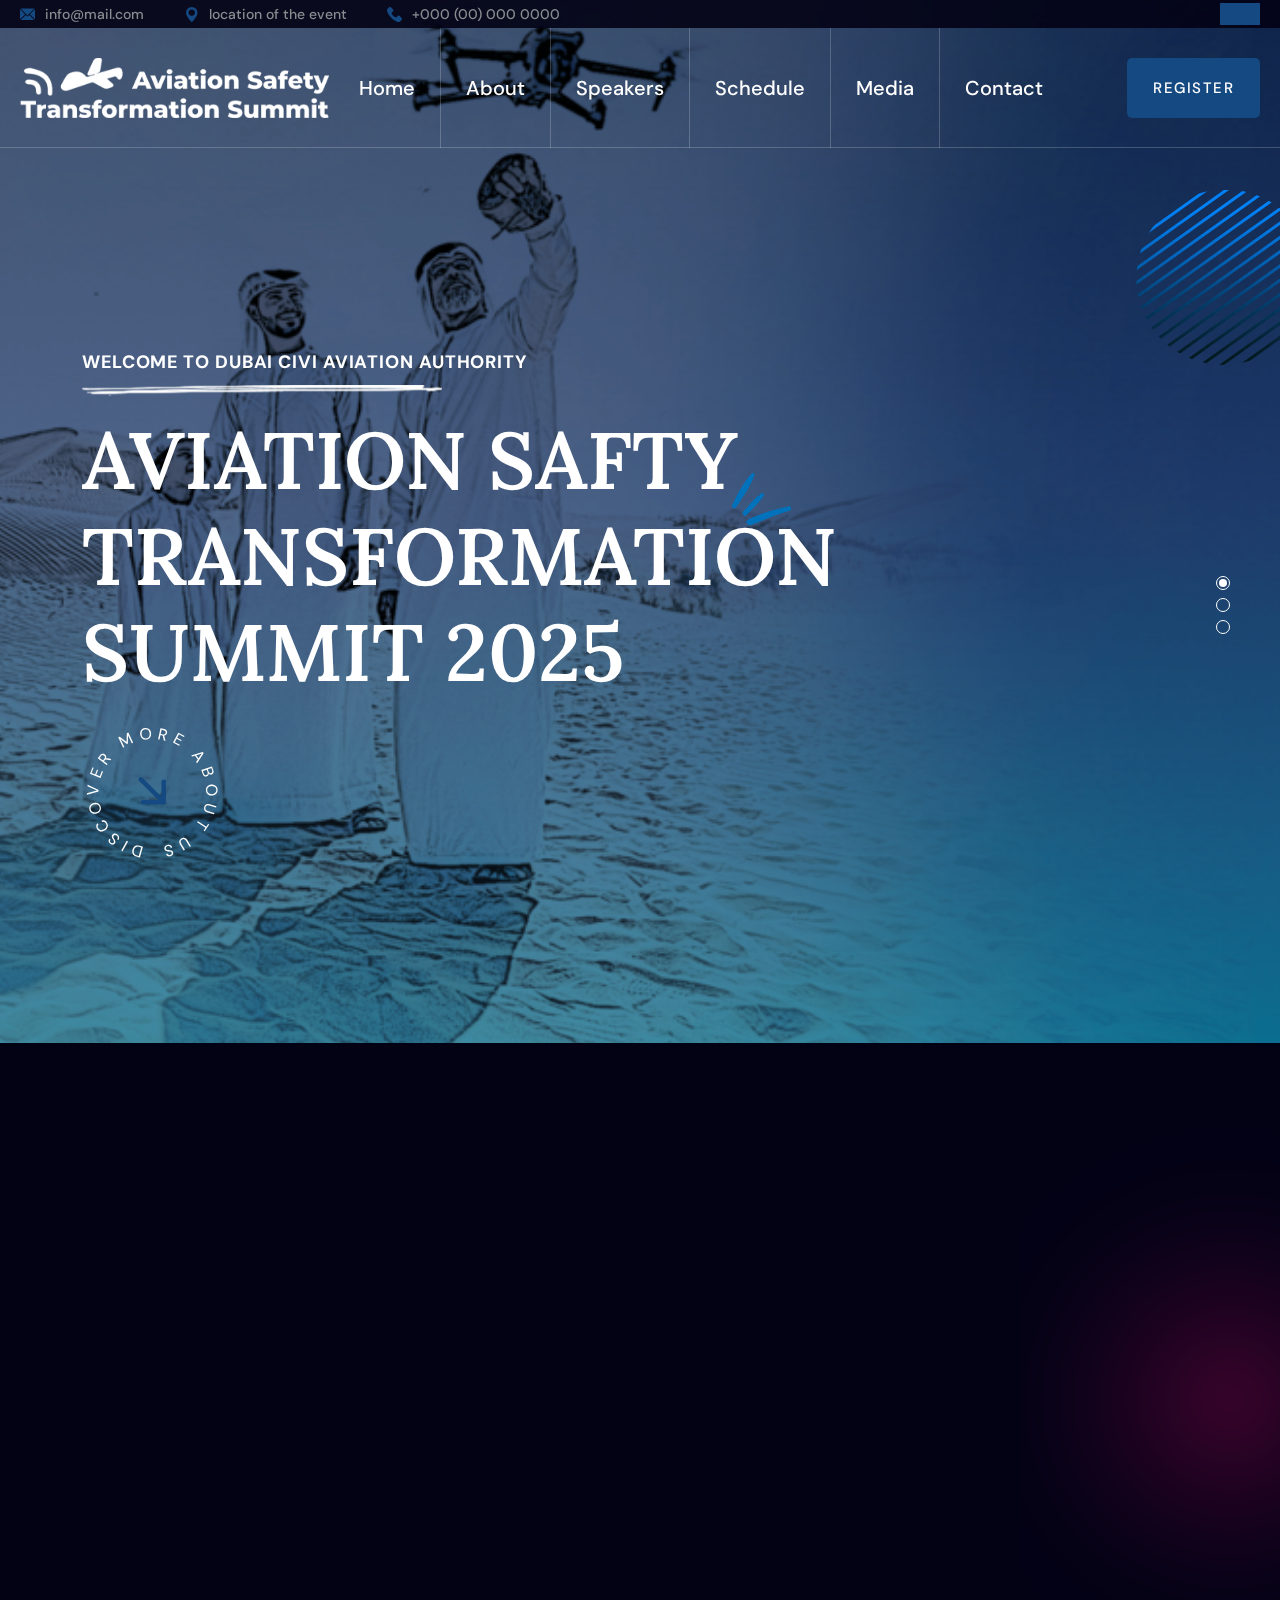
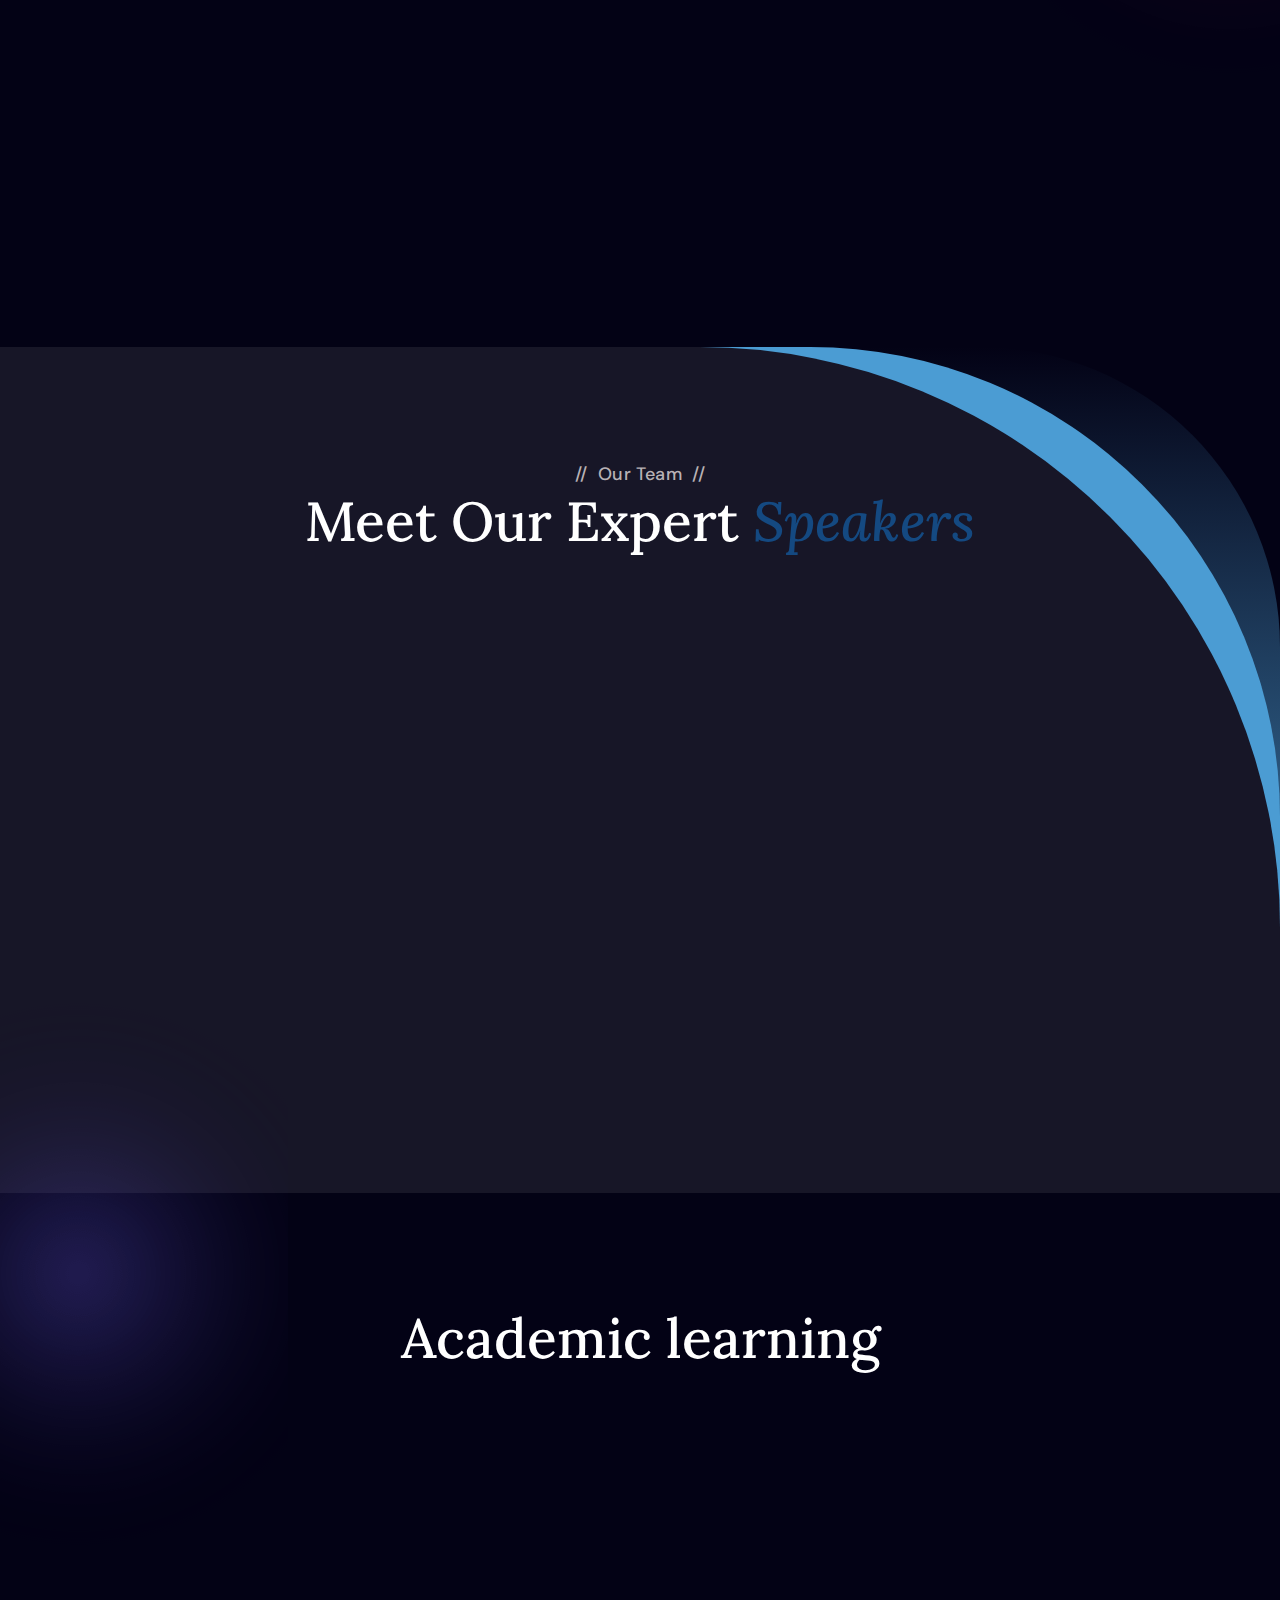
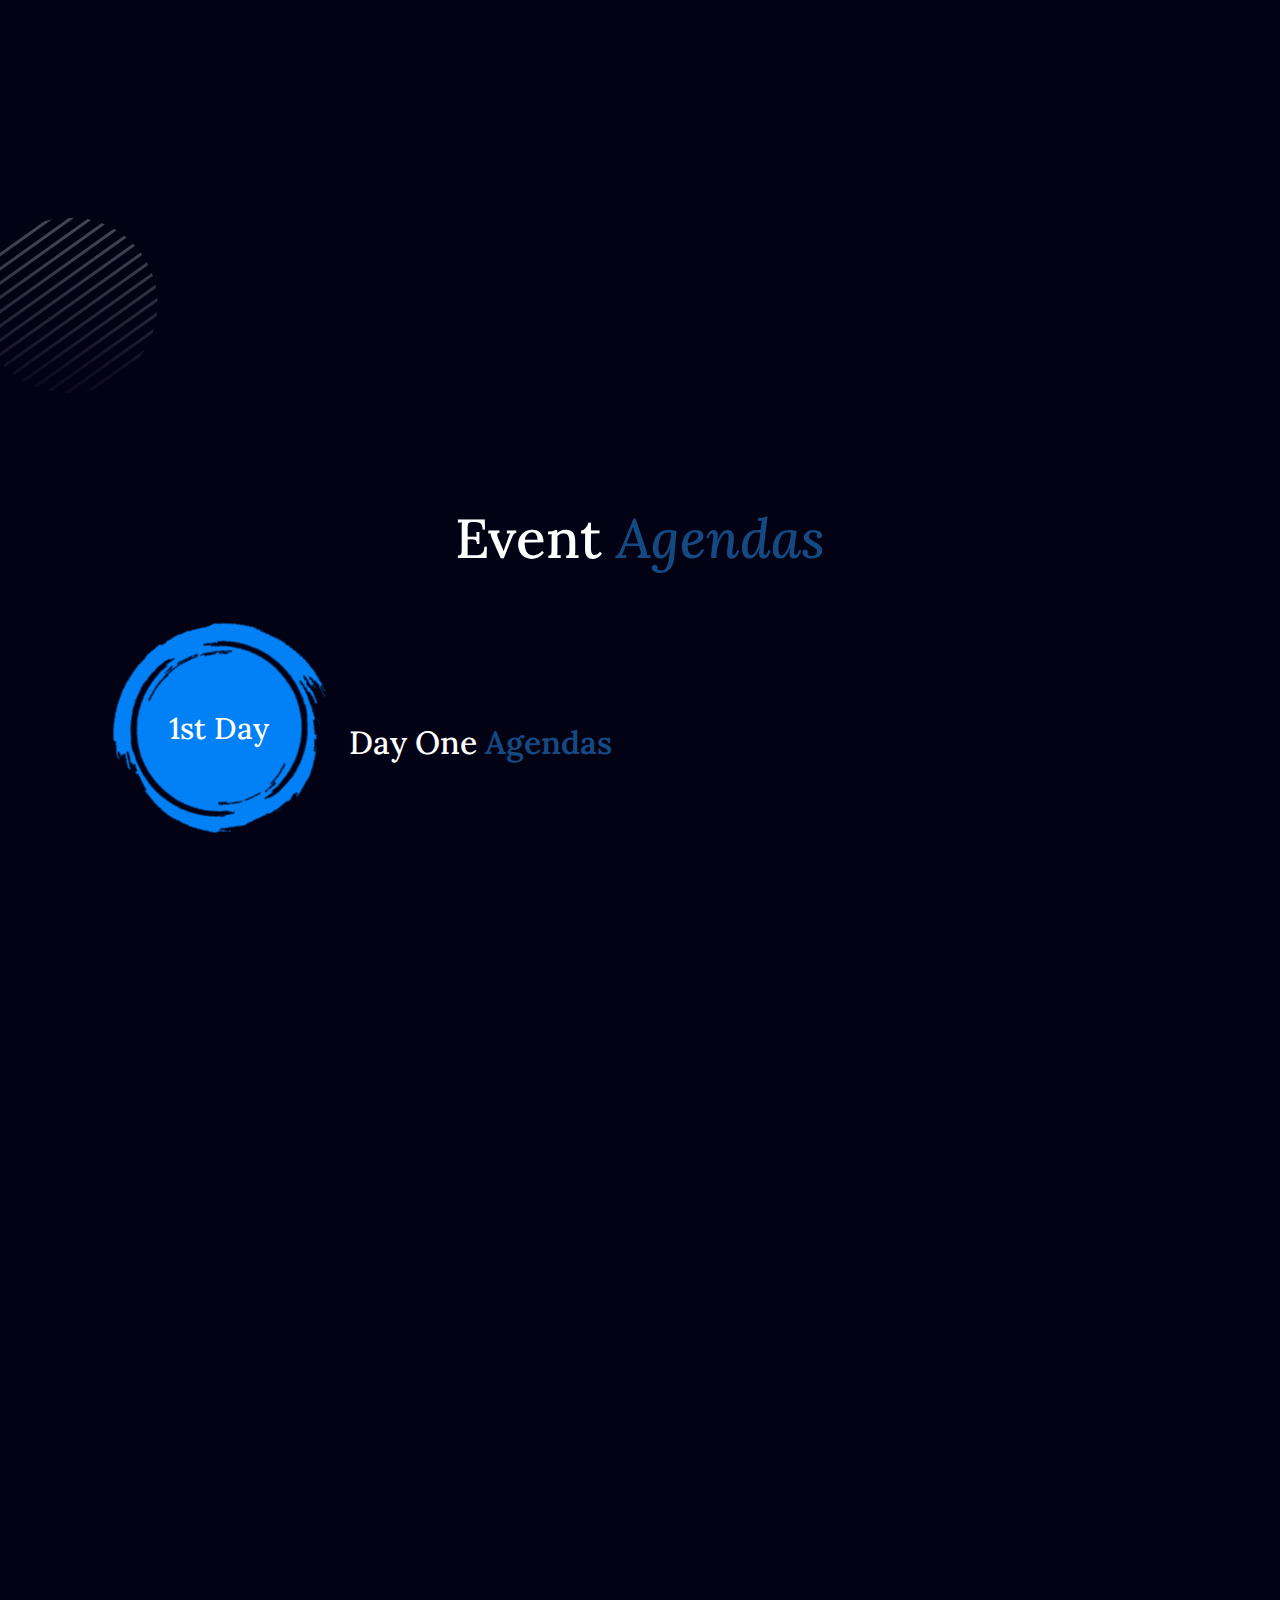
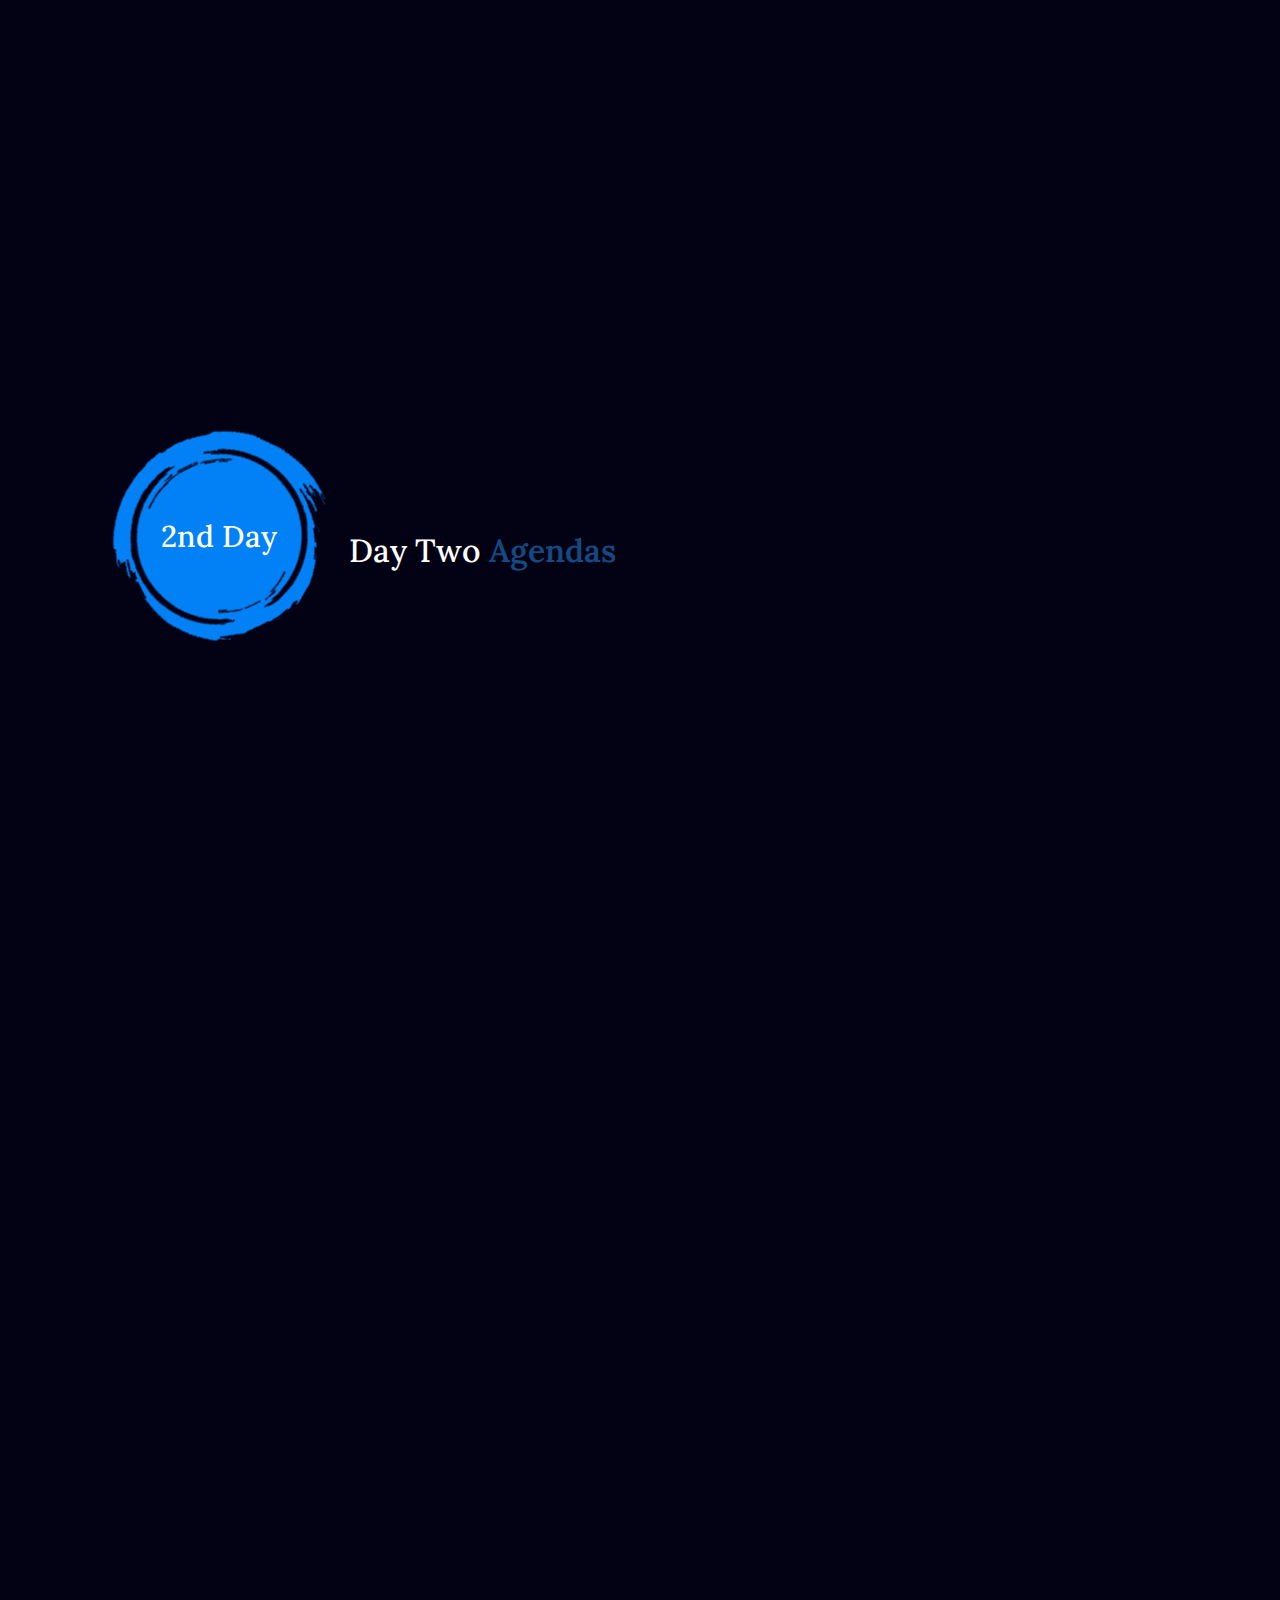
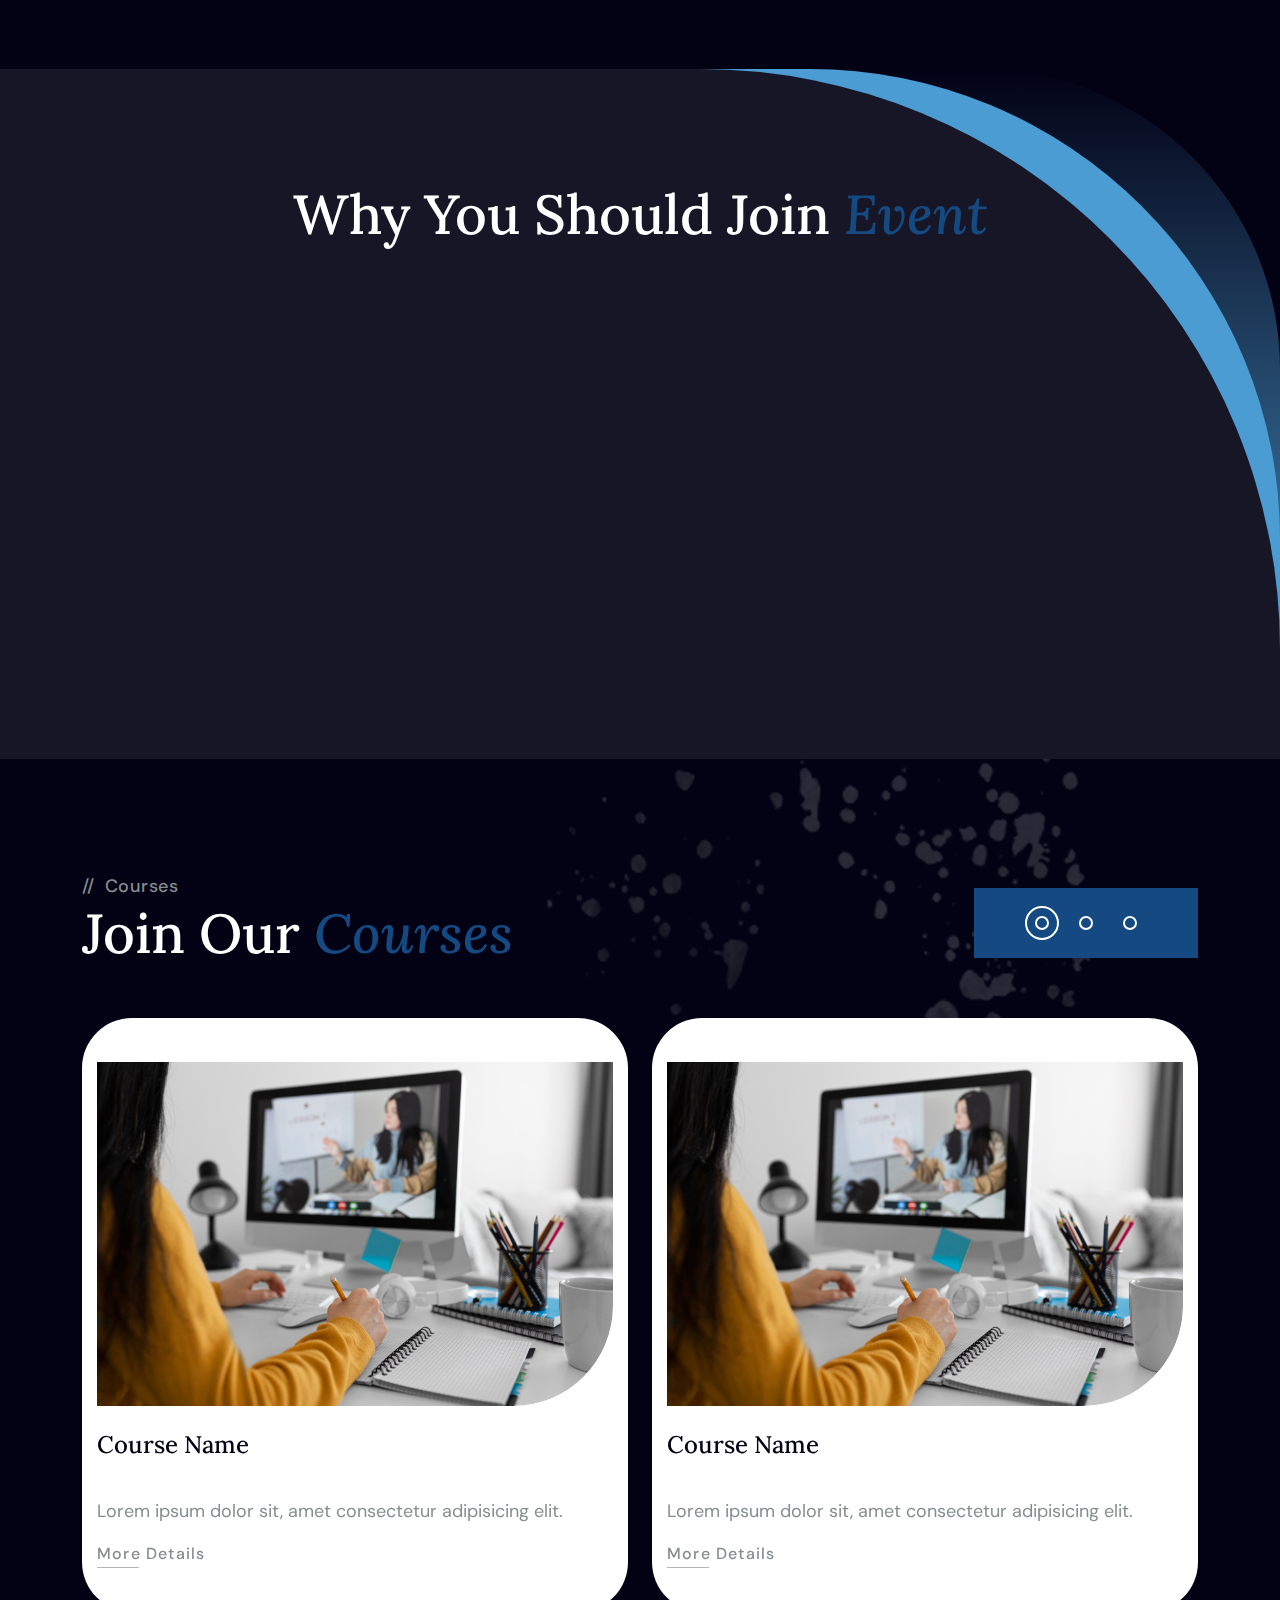
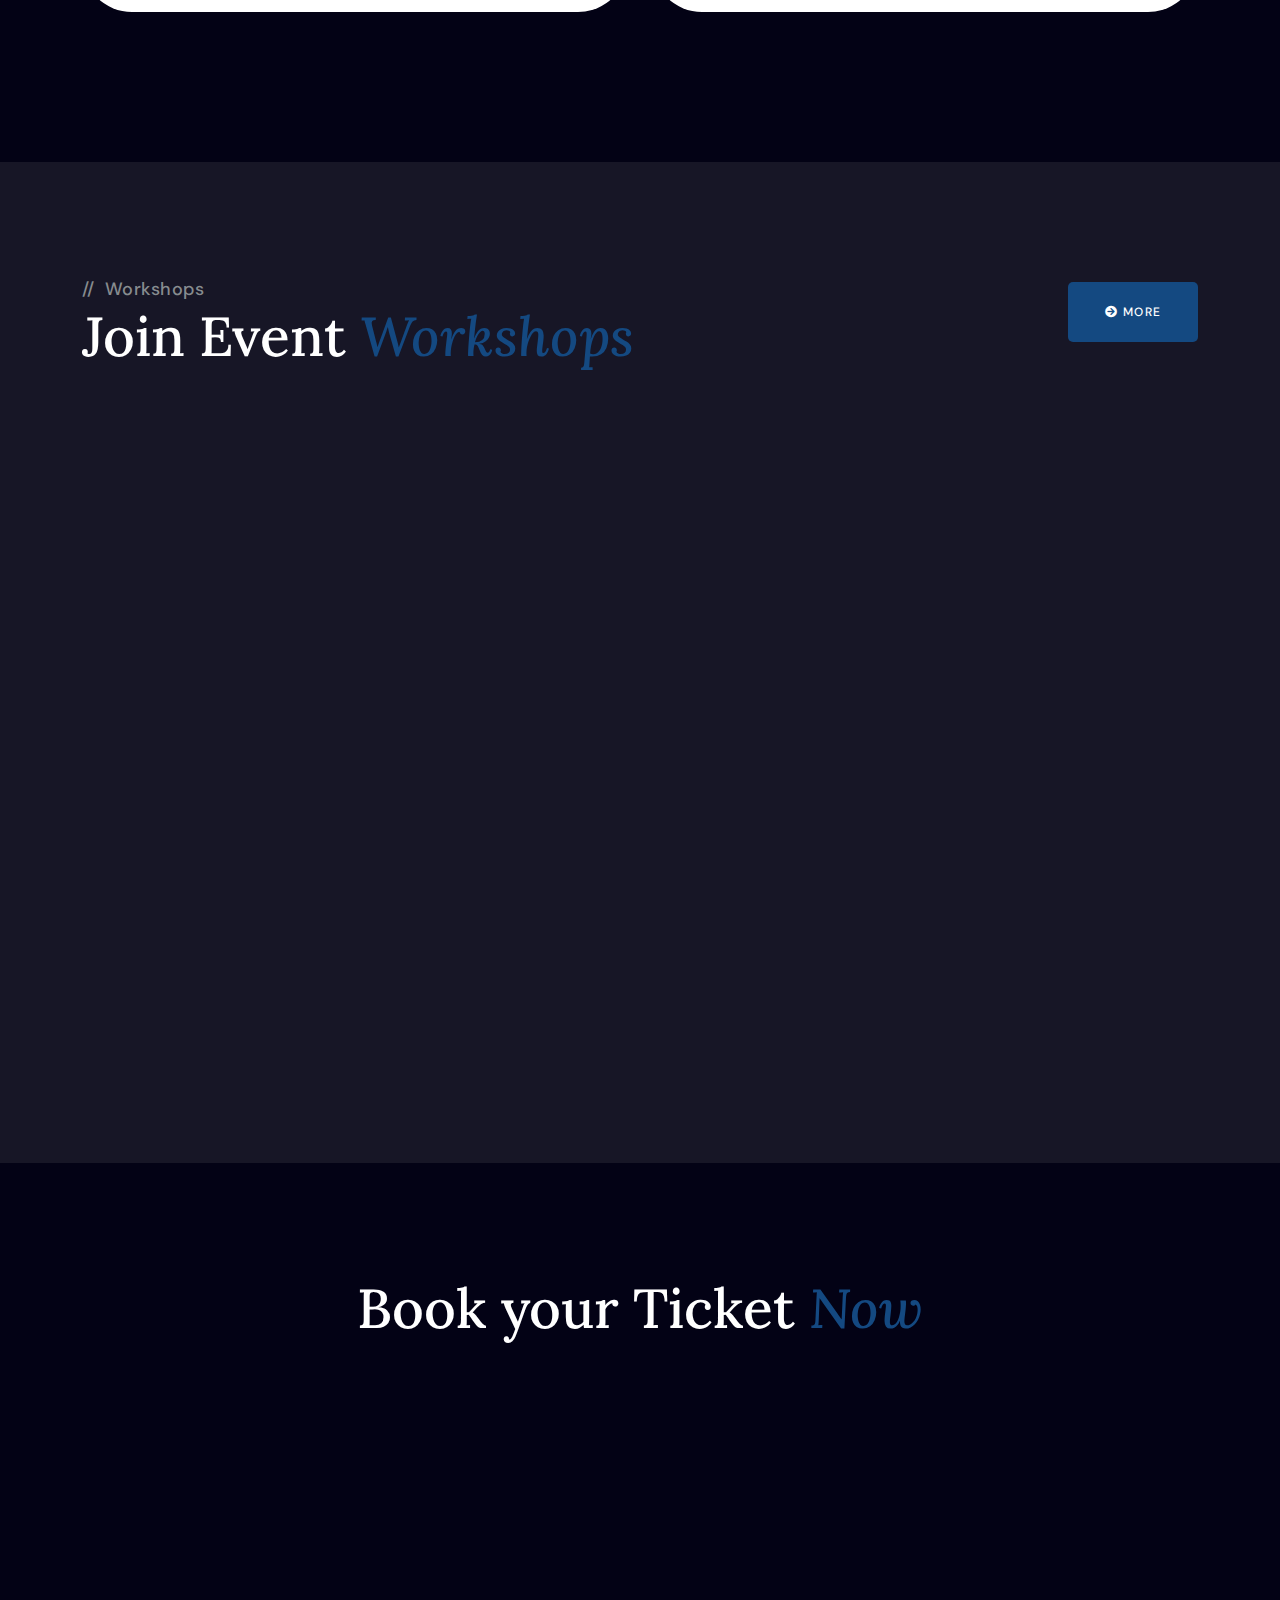
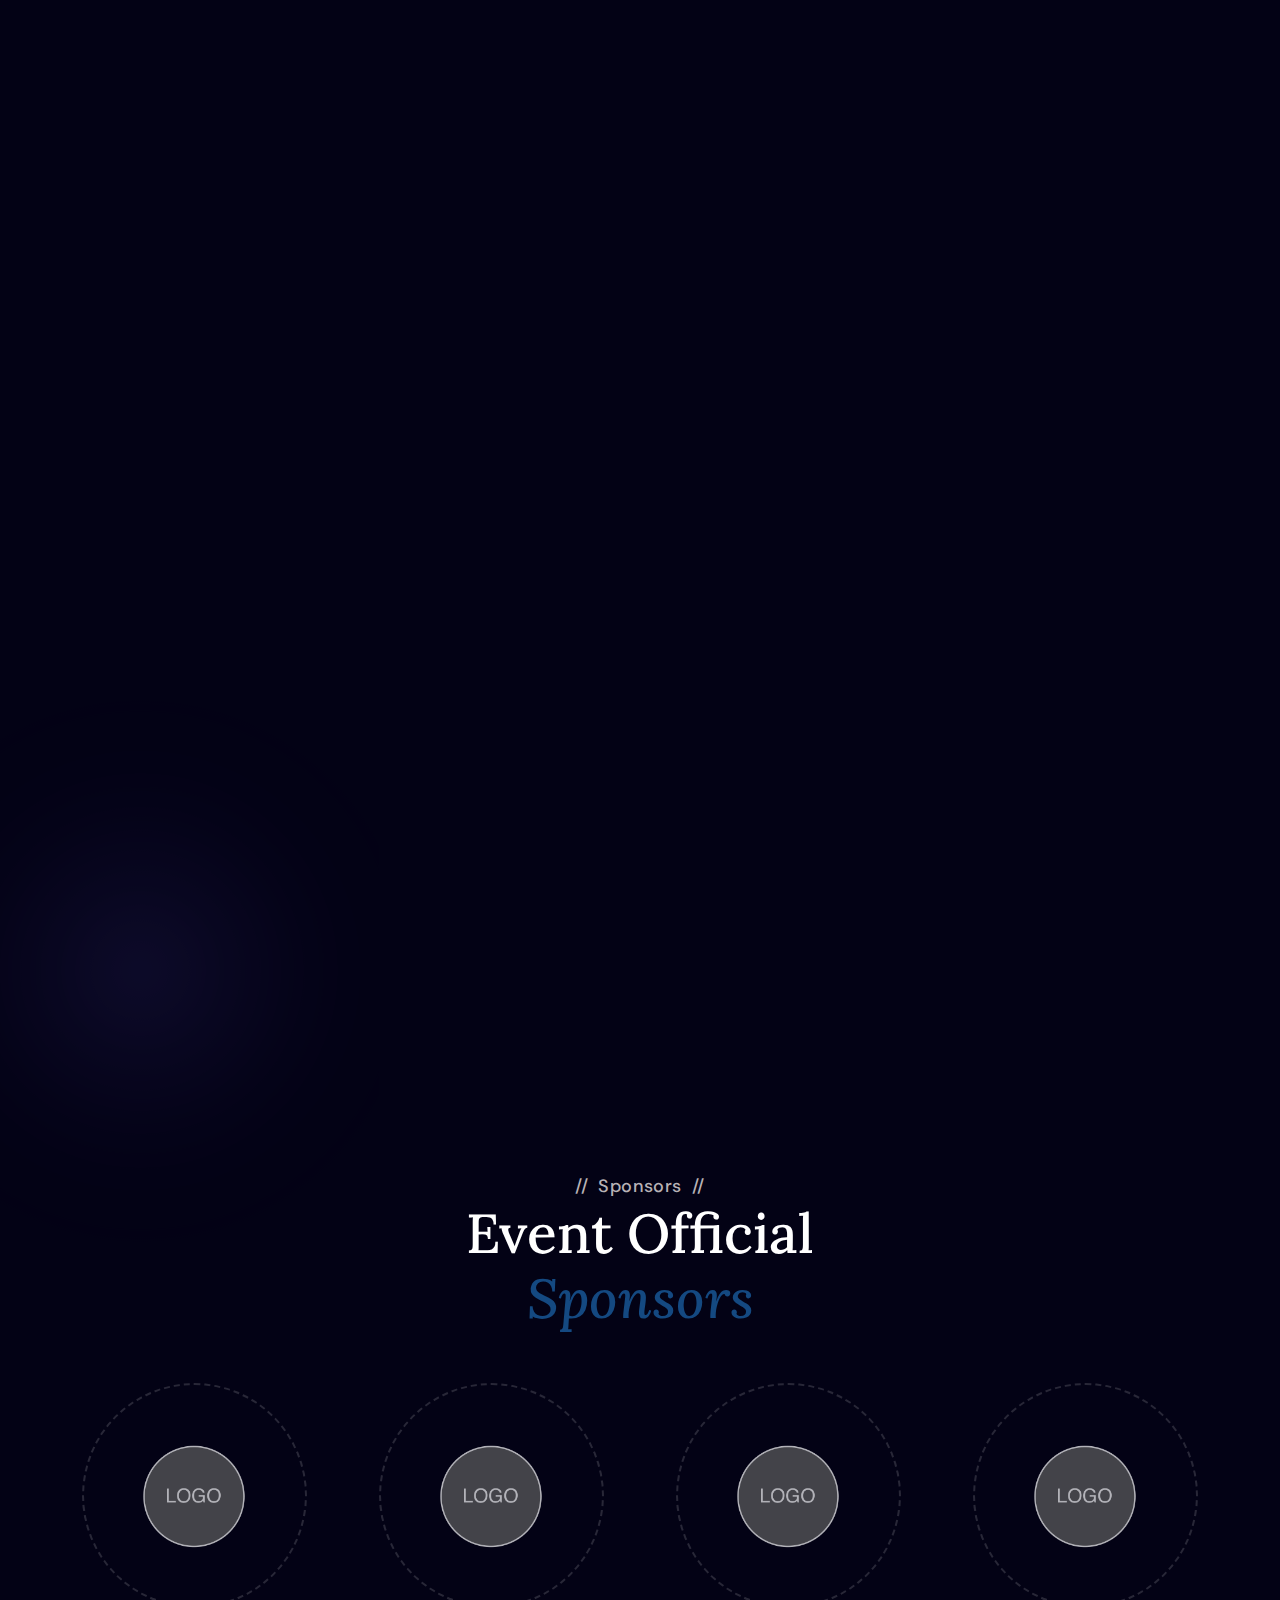
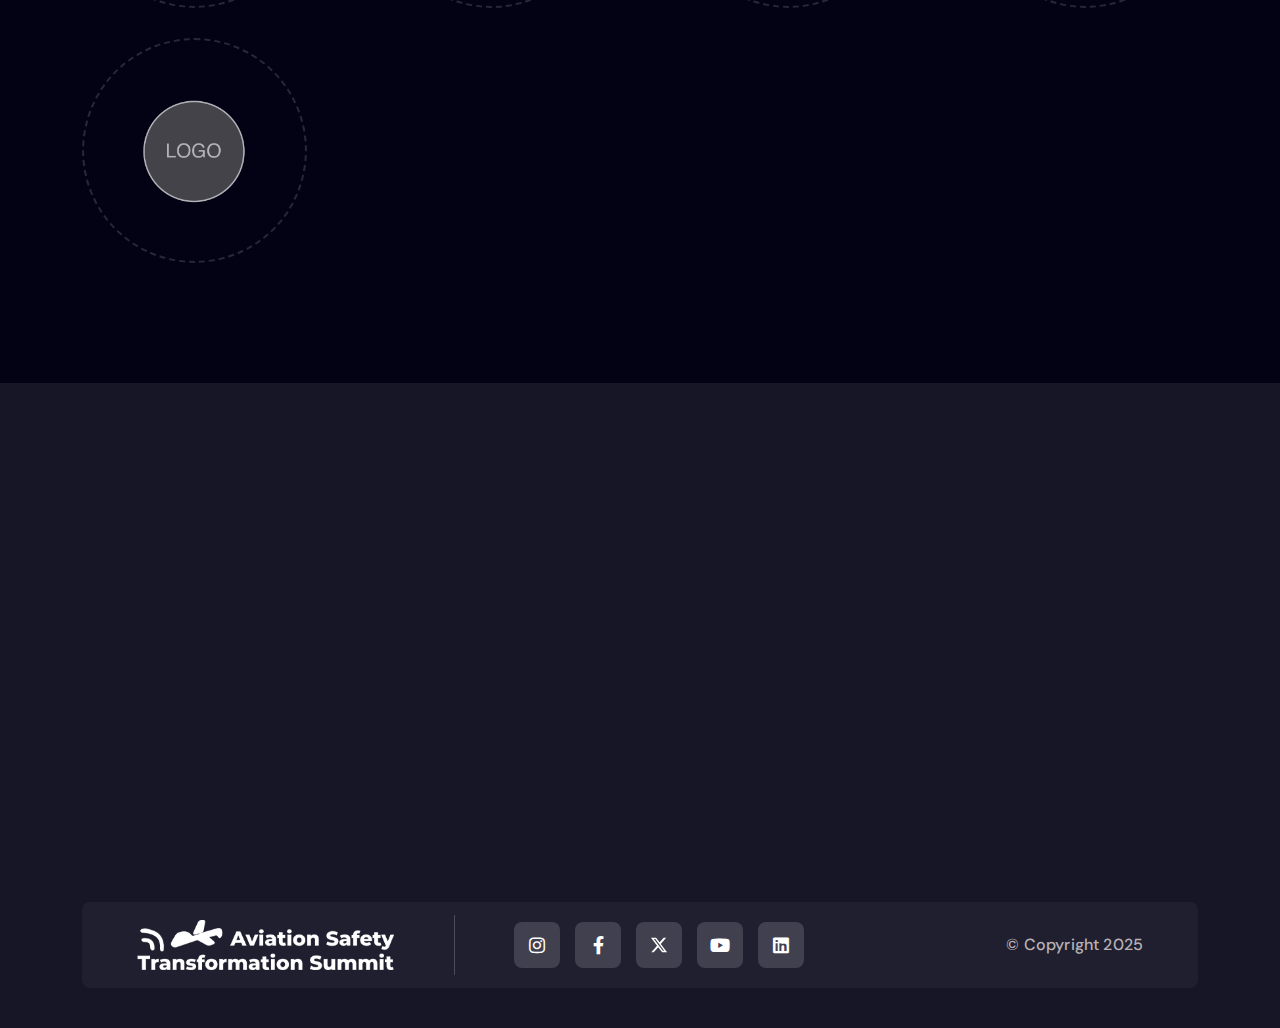
==== commit bd57a7c3: "update banner" ====
--- a/index.html
+++ b/index.html
@@ -219,7 +219,7 @@
                 <div class="swiper-wrapper">
 
                     <div class="swiper-slide">
-                        <div class="main-slider-three__bg" style="background-image: url(assets/images/banner.PNG);">
+                        <div class="main-slider-three__bg" style="background-image: url(assets/images/b1.png);">
                         </div>
 
                         <!-- <div class="main-slider-three__shape-2 img-bounce">
@@ -262,7 +262,7 @@
                     </div>
 
                     <div class="swiper-slide">
-                        <div class="main-slider-three__bg" style="background-image: url(assets/images/p1.jpg);"></div>
+                        <div class="main-slider-three__bg" style="background-image: url(assets/images/b2.png);"></div>
 
                         <!-- <div class="main-slider-three__shape-2 img-bounce">
                             <img src="assets/images/shapes/main-slider-two-shape-5.png" alt="">
@@ -304,7 +304,7 @@
                     </div>
 
                     <div class="swiper-slide">
-                        <div class="main-slider-three__bg" style="background-image: url(assets/images/p3.jpg);"></div>
+                        <div class="main-slider-three__bg" style="background-image: url(assets/images/b3.png);"></div>
 
                         <!-- <div class="main-slider-three__shape-2 img-bounce">
                             <img src="assets/images/shapes/main-slider-two-shape-5.png" alt="">
--- a/assets/css/envens.css
+++ b/assets/css/envens.css
@@ -2865,14 +2865,14 @@
   background-size: cover;
   background-repeat: no-repeat;
   background-position: center;
-  -webkit-transform: scale(1);
-  transform: scale(1);
+  /* -webkit-transform: scale(1);
+  transform: scale(1); */
   /* mix-blend-mode: luminosity; */
-  opacity: .3;
-  -webkit-transition: opacity 1500ms ease-in, -webkit-transform 7000ms ease;
+  opacity: 1;
+  /* -webkit-transition: opacity 1500ms ease-in, -webkit-transform 7000ms ease;
   transition: opacity 1500ms ease-in, -webkit-transform 7000ms ease;
   transition: transform 7000ms ease, opacity 1500ms ease-in;
-  transition: transform 7000ms ease, opacity 1500ms ease-in, -webkit-transform 7000ms ease;
+  transition: transform 7000ms ease, opacity 1500ms ease-in, -webkit-transform 7000ms ease; */
   z-index: -1;
 }
 
@@ -14431,7 +14431,7 @@
 --------------------------------------------------------------*/
 
 .logo-img {
-  height: 70px;
+  height: 60px;
 }
 
 .text-white{
--- a/assets/css/envens-responsive.css
+++ b/assets/css/envens-responsive.css
@@ -1285,6 +1285,10 @@
         padding: 90px 0 120px;
     }
 
+    .logo-img {
+        height: 40px;
+    }
+
     .about-one__right {
         margin-right: 0;
         margin-top: 40px;
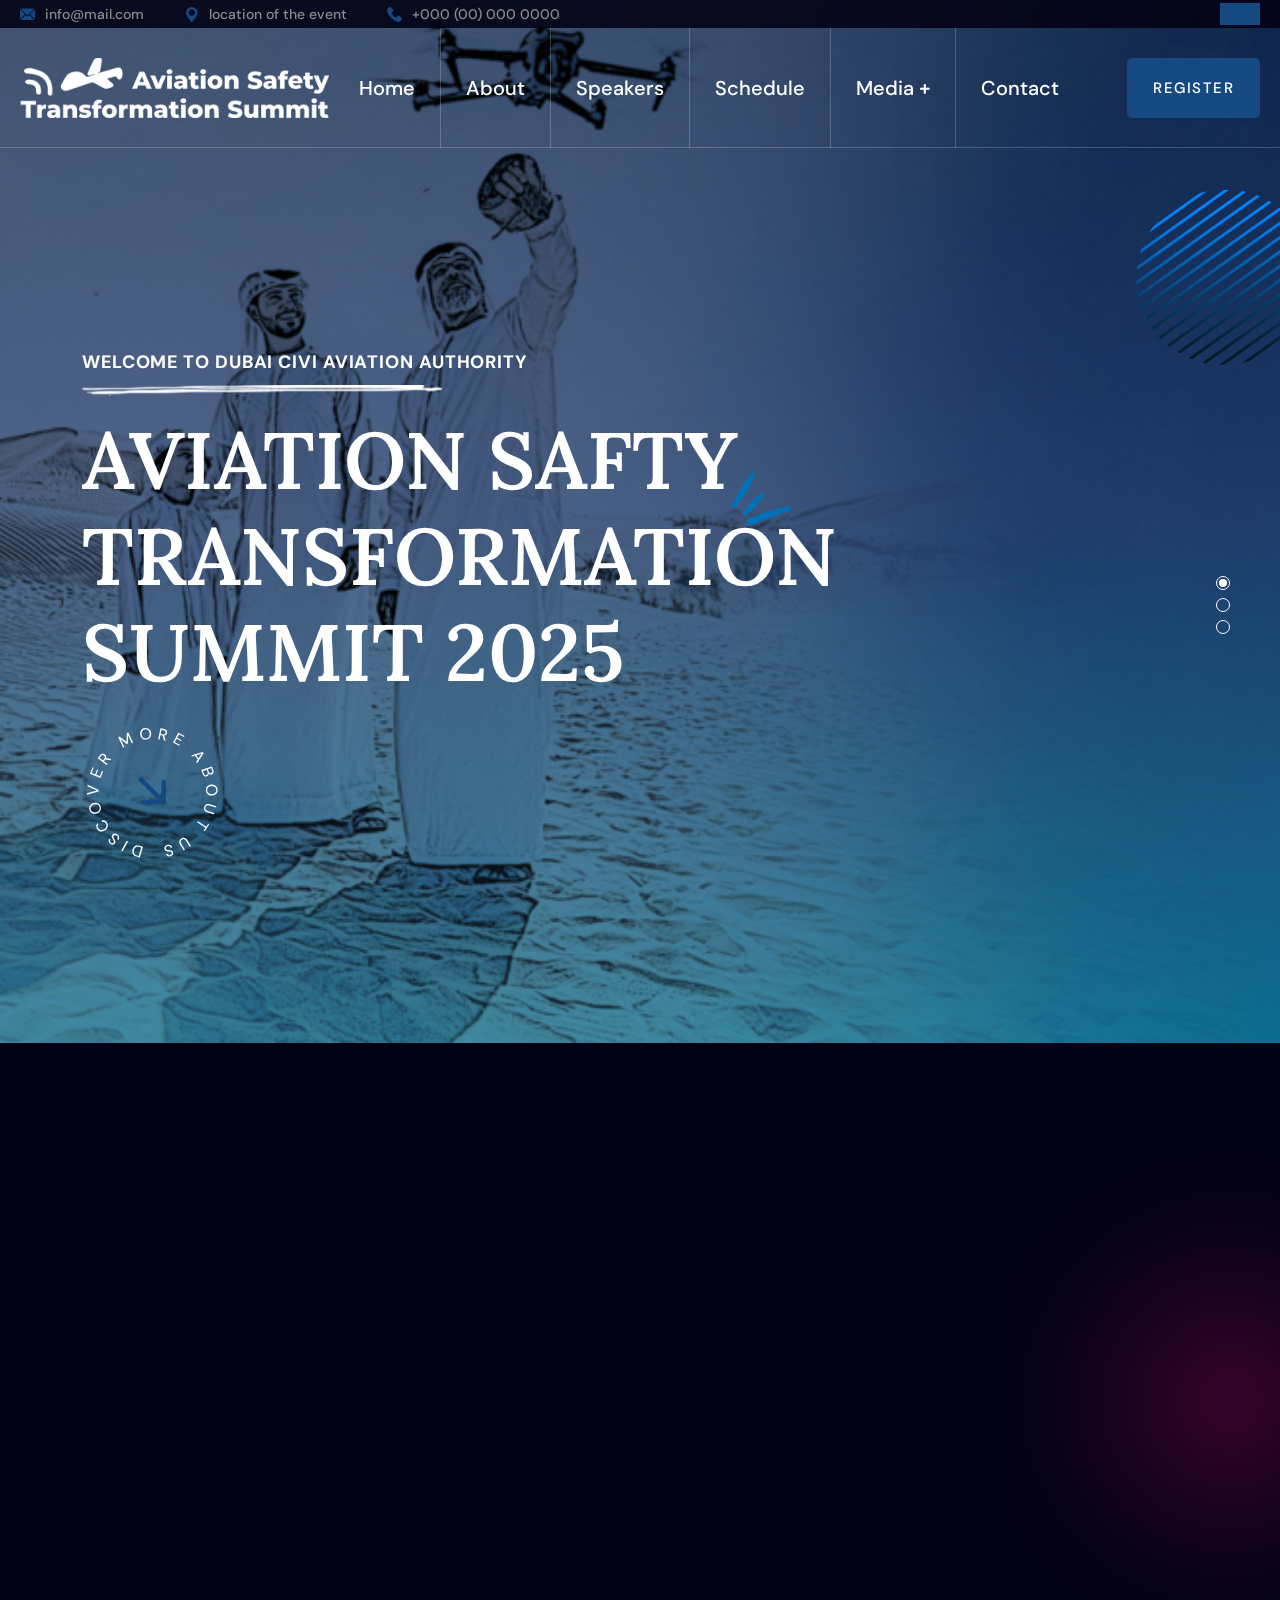
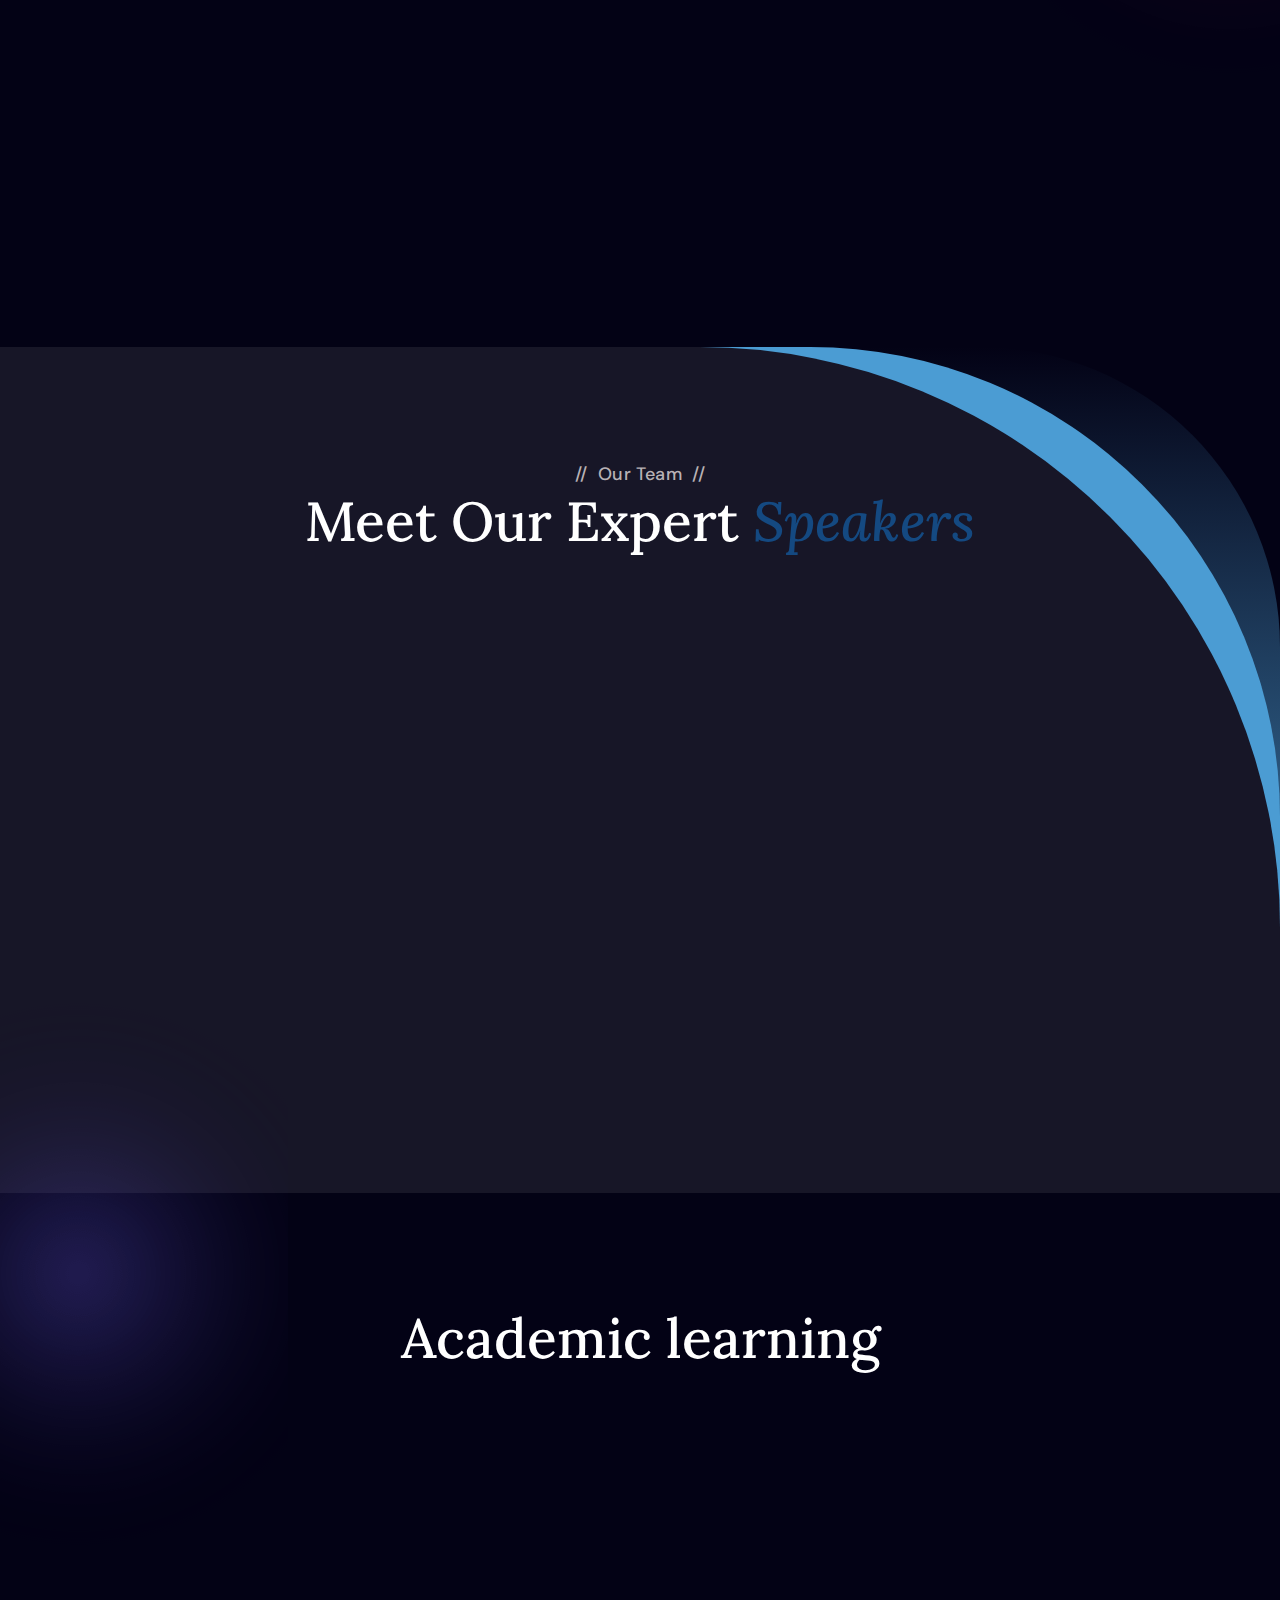
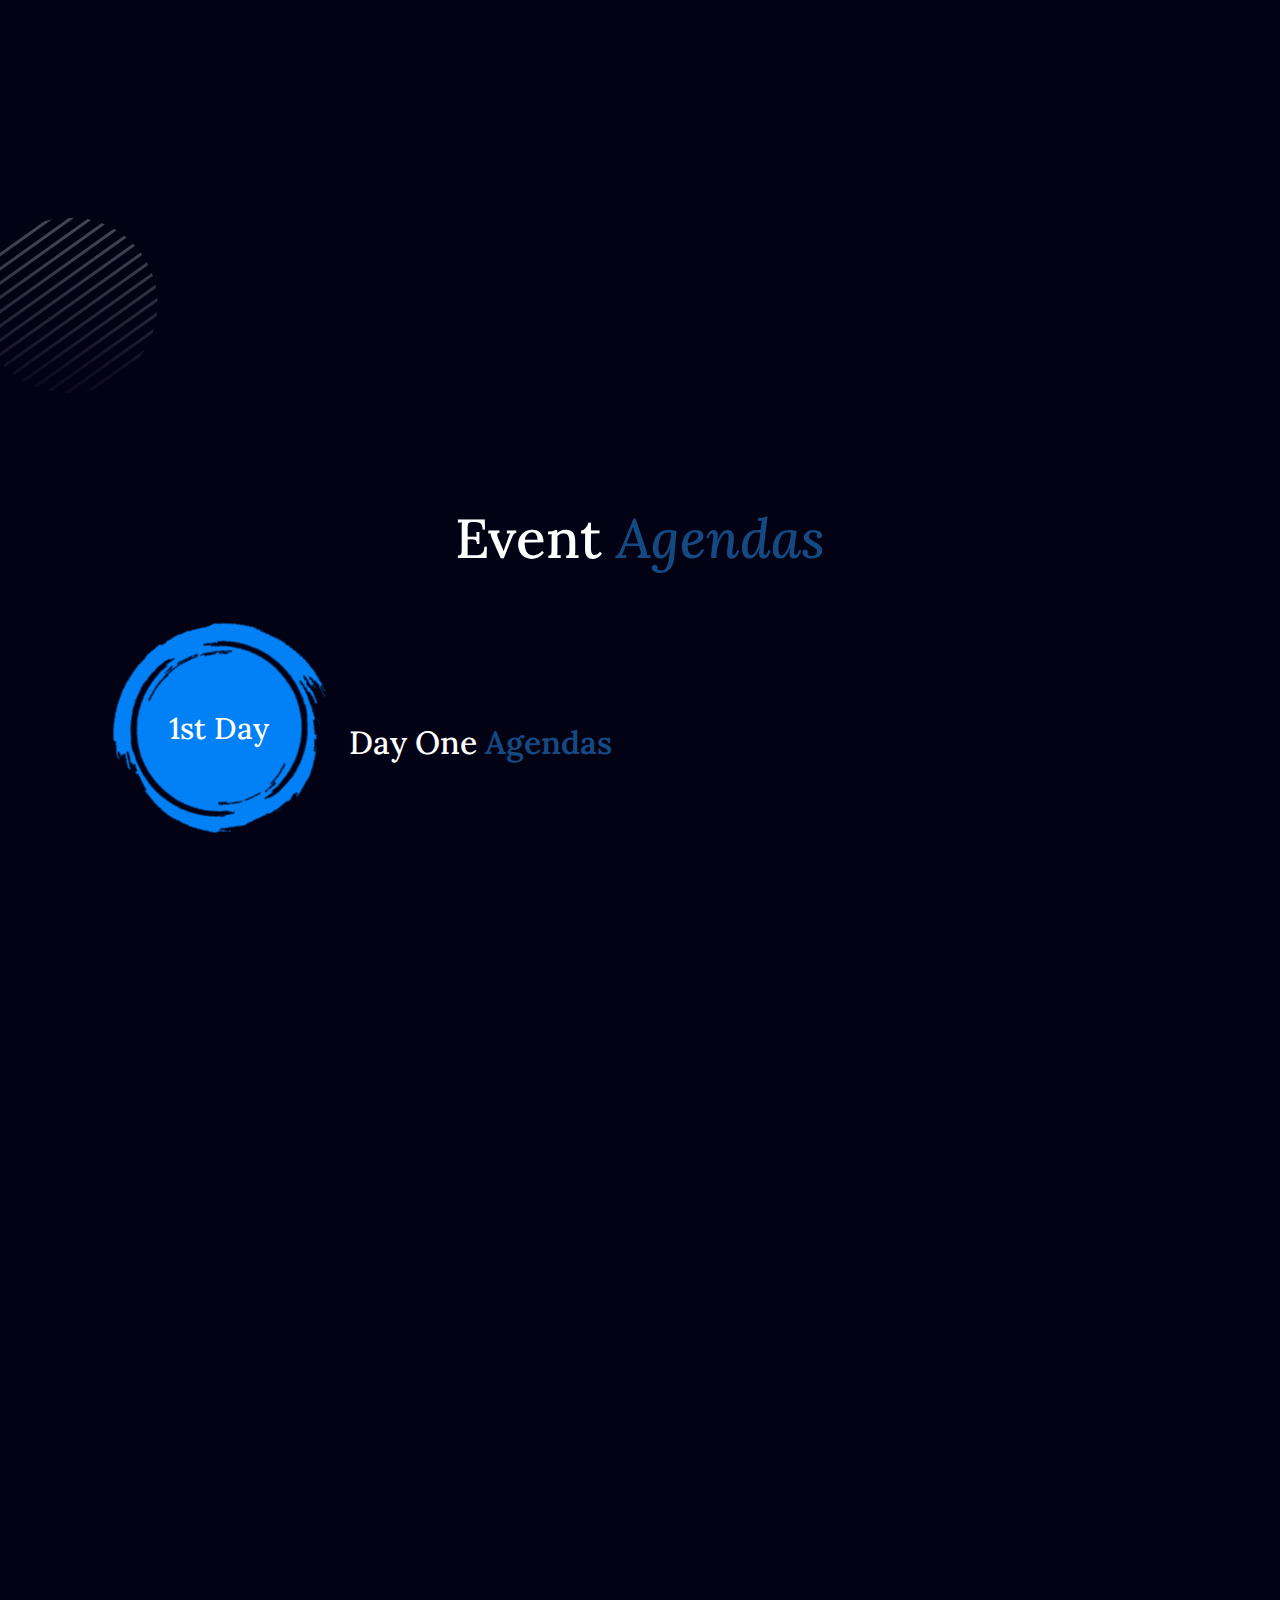
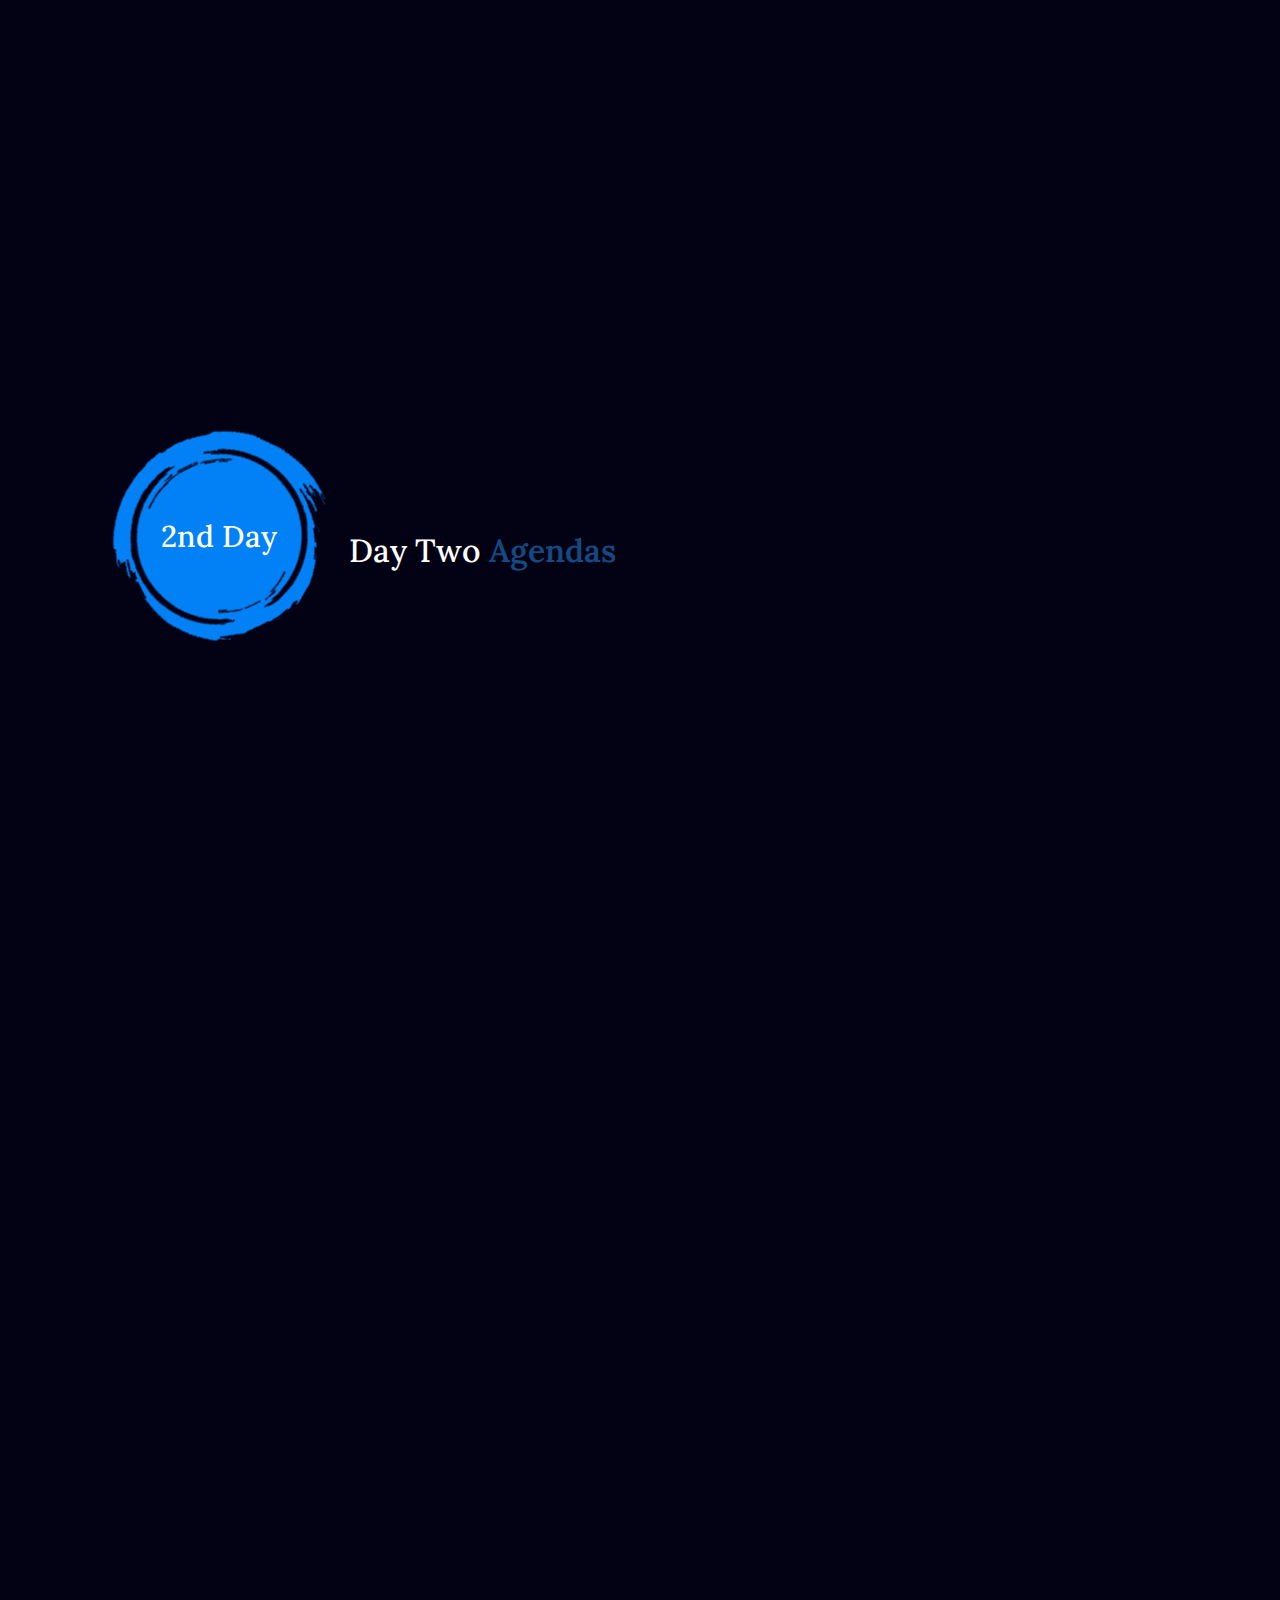
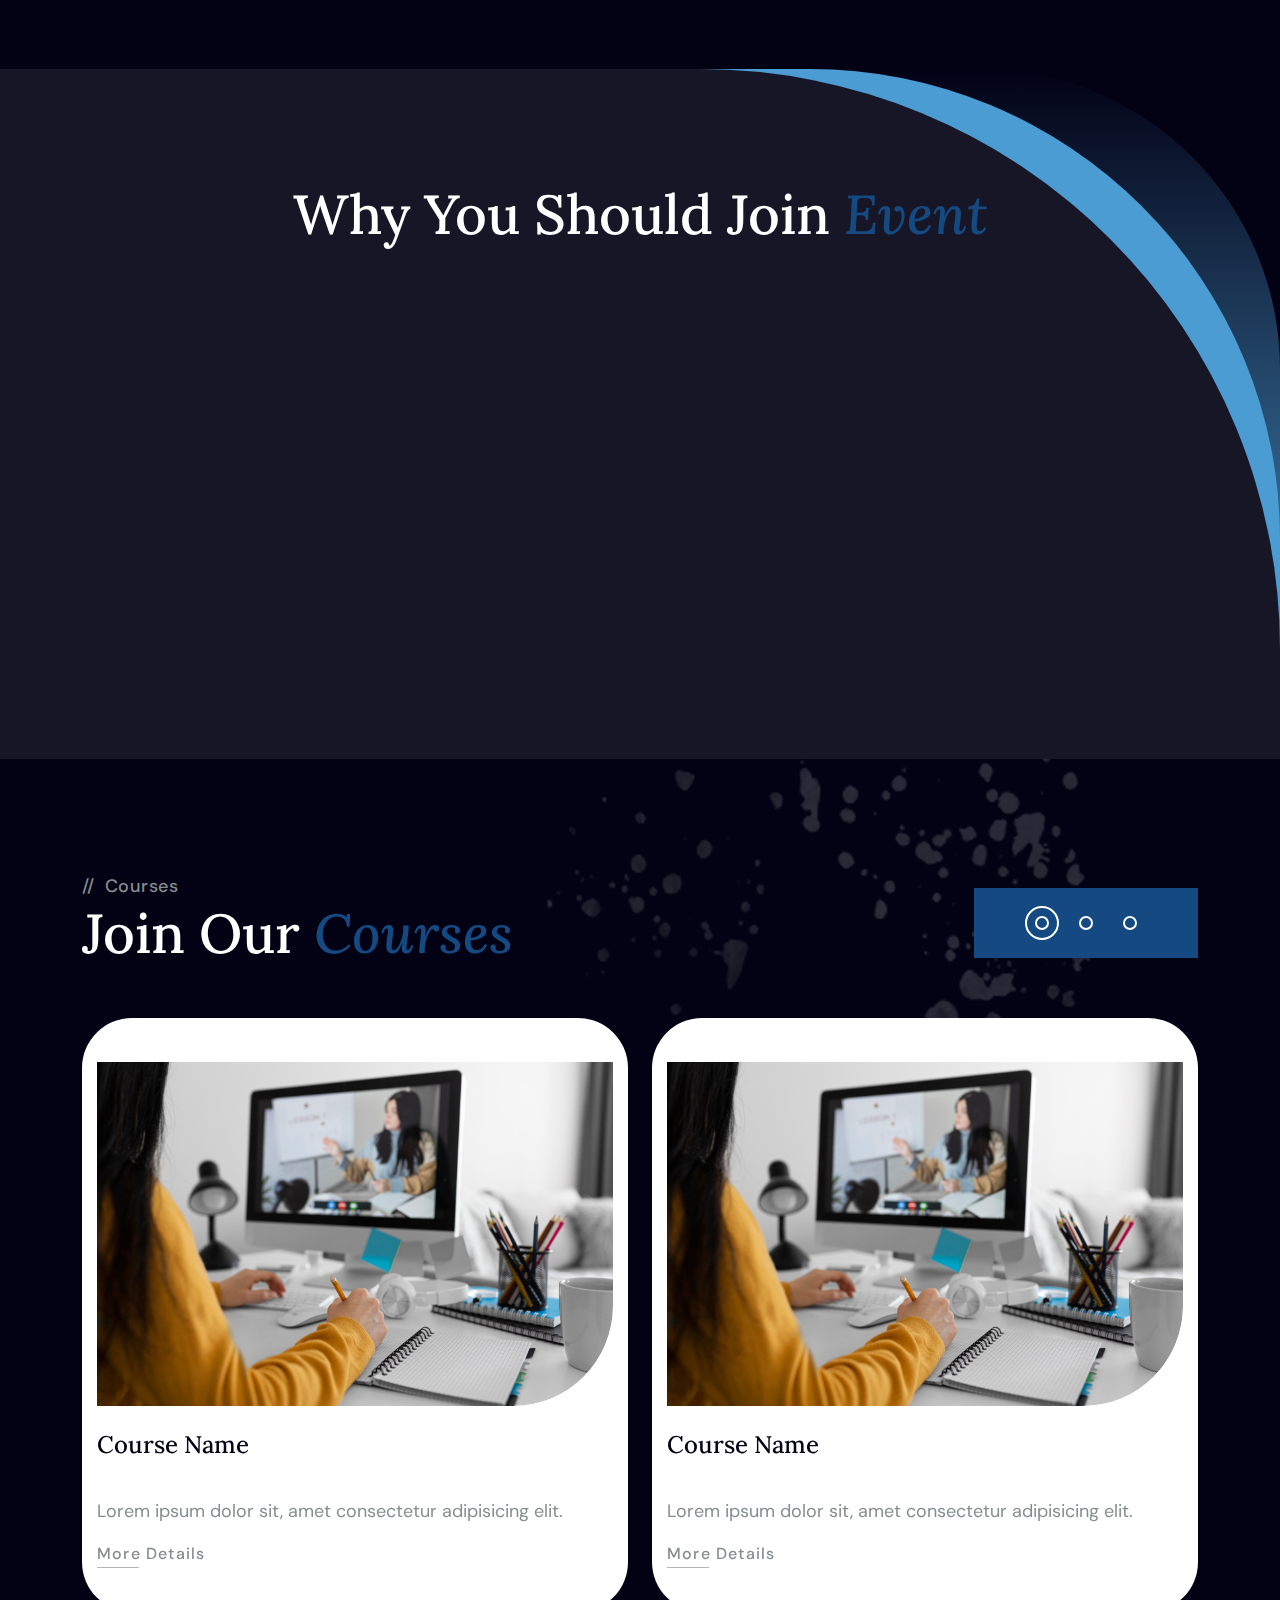
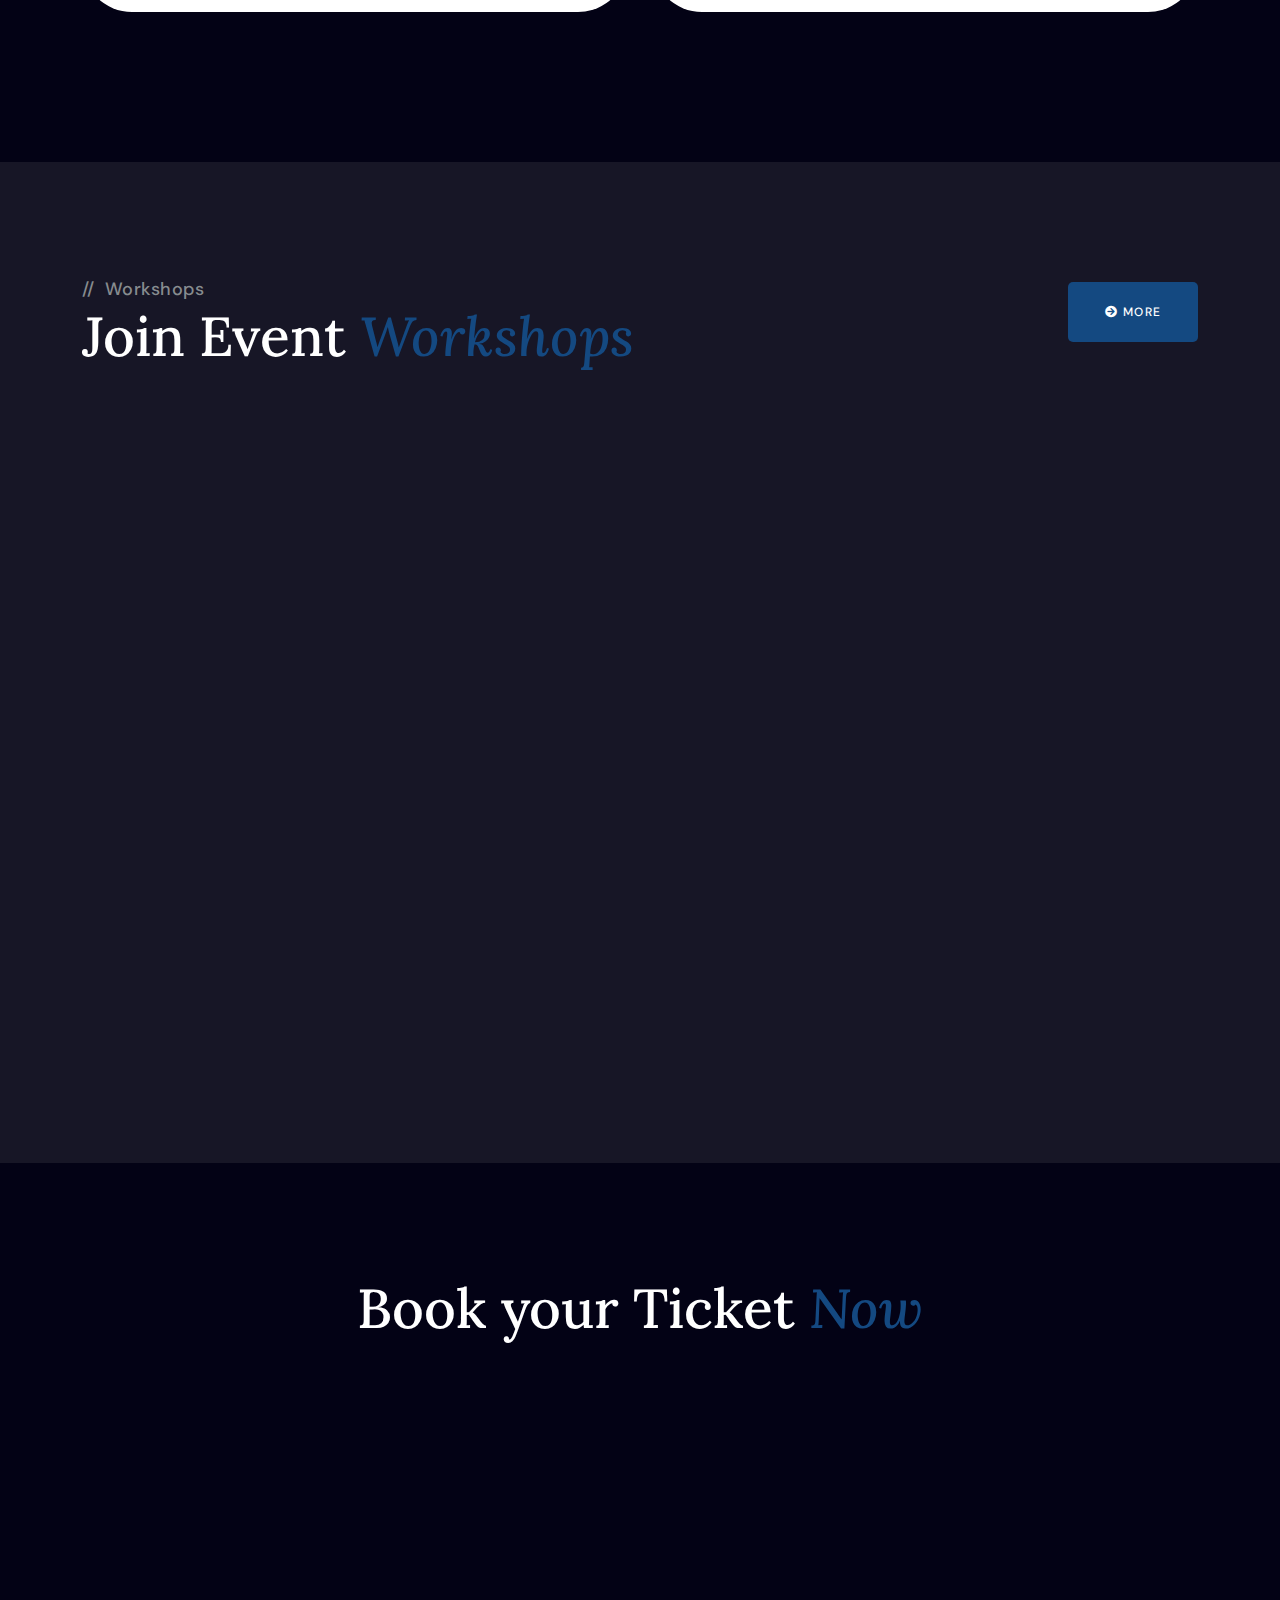
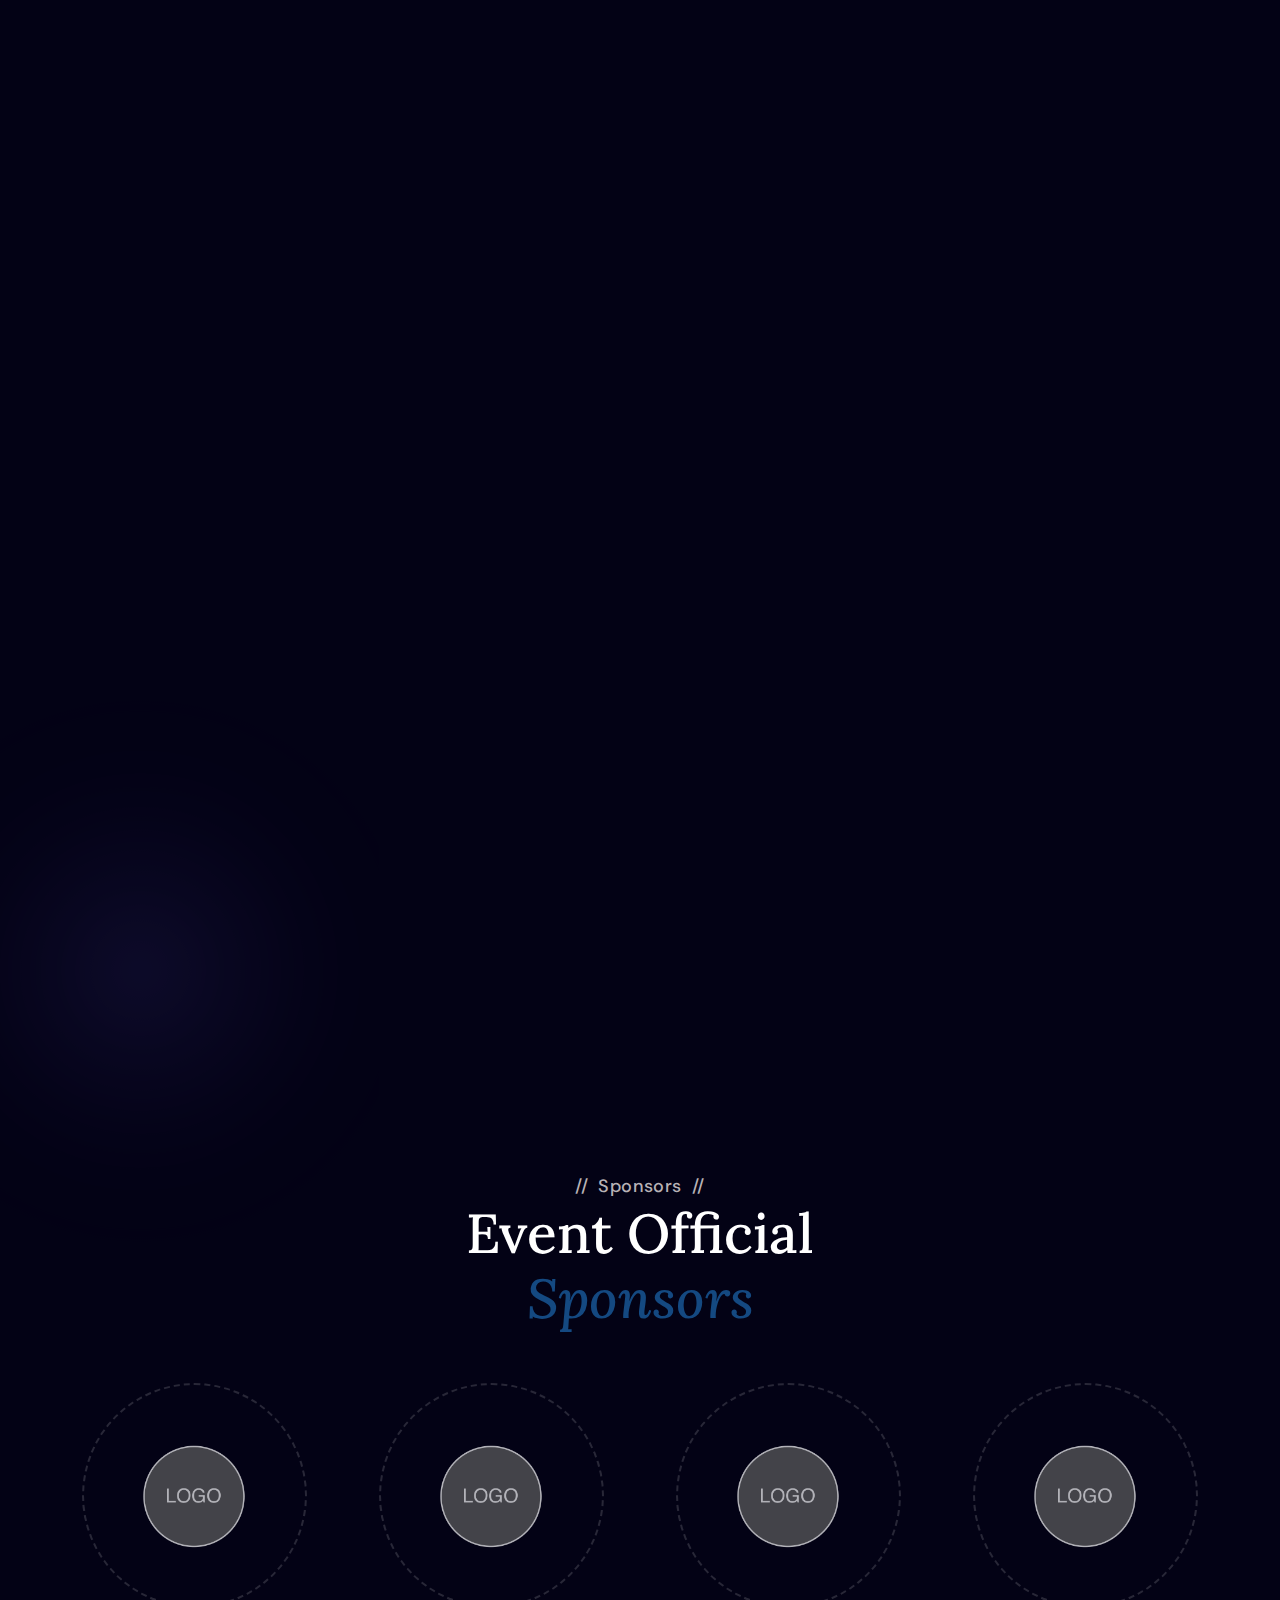
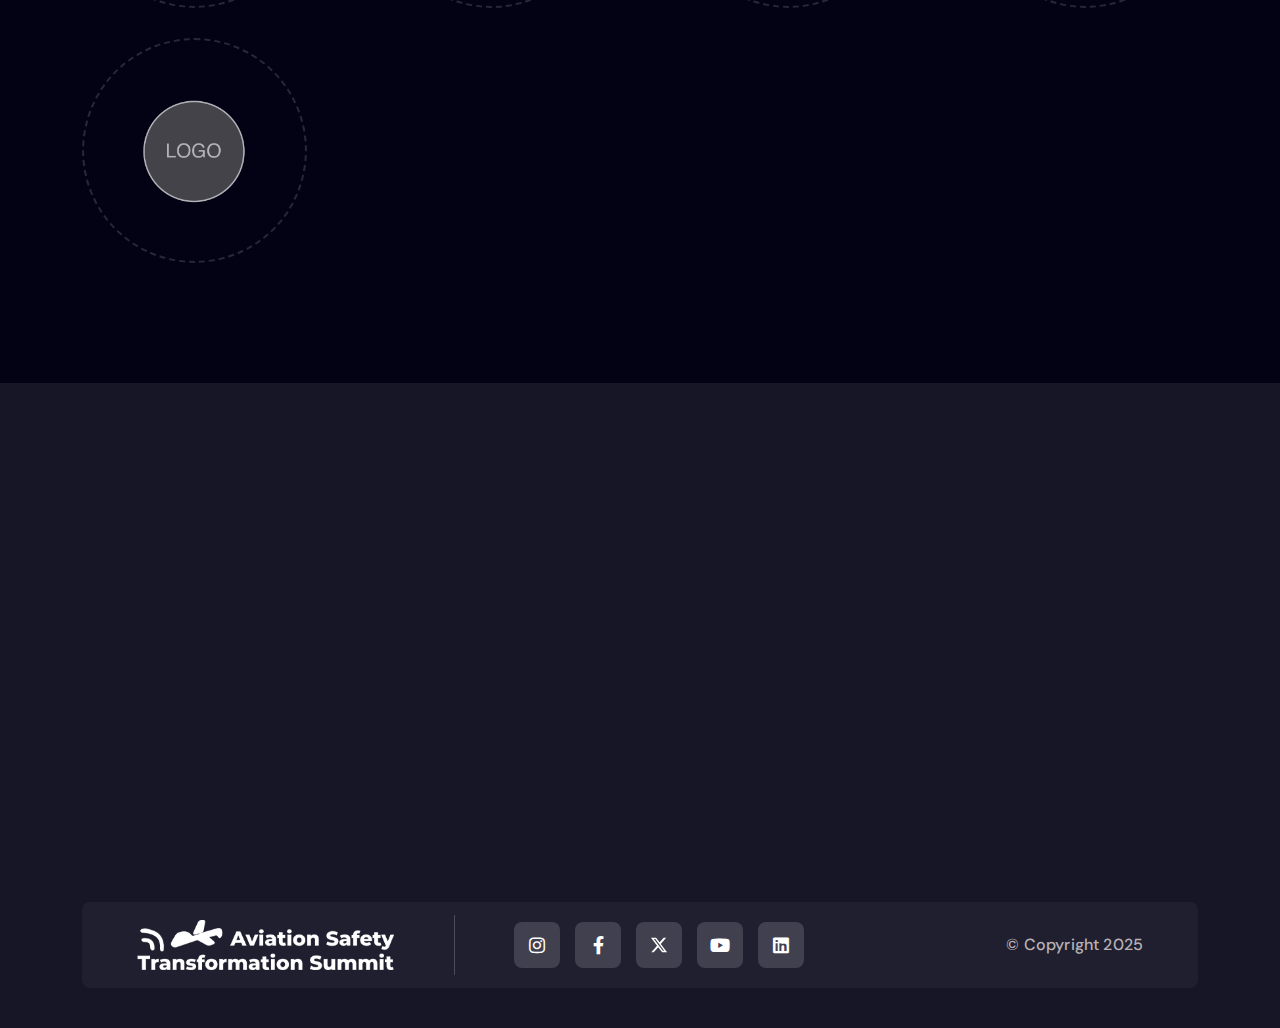
==== commit c6c0e1ad: "courses" ====
--- a/index.html
+++ b/index.html
@@ -162,8 +162,36 @@
                                     <li>
                                         <a href="#">Schedule</a>
                                     </li>
-                                    <li>
+                                    <!-- <li>
                                         <a href="#">Media</a>
+                                    </li> -->
+                                    <li class="dropdown">
+                                        <a href="#">Media</a>
+                                        <ul>
+                                            <li><a href="">Media </a></li>
+                                            <li><a href="">Newsletter</a></li>
+                                            <li><a href="">Press Release</a></li>
+                                            <li class="dropdown">
+                                                <a href="">Interviews <i class="fa fa-plus "
+                                                        style="font-size: 12px; margin-top: 10px; margin-inline: 5px;"></i></a>
+
+                                                <ul>
+                                                    <li><a href="">Day One </a></li>
+                                                    <li><a href="">Day Two </a></li>
+                                                </ul>
+                                            </li>
+                                            <li class="dropdown">
+                                                <a href="">Gallary 
+                                                    <i class="fa fa-plus " style="font-size: 12px; margin-top: 10px; margin-inline: 5px;"></i>
+
+                                                </a>
+                                                <ul>
+                                                    <li><a href="">Photos </a></li>
+                                                    <li><a href="">Videos </a></li>
+                                                </ul>
+                                            </li>
+
+                                        </ul>
                                     </li>
                                     <li>
                                         <a href="#">Contact</a>
@@ -556,16 +584,16 @@
             <div class="feature-one__shape-2">
                 <img src="assets/images/shapes/feature-one-shape-2.png" alt="">
             </div>
-            <div class="container">
+            <div class="container-fluid">
                 <div class="section-title text-center">
                     <!-- <div class="section-title__tagline-box">
                         <span class="section-title__tagline"><span>//</span> Our Features <span>//</span></span>
                     </div> -->
                     <h2 class="section-title__title"> Academic learning<span></span></h2>
                 </div>
-                <div class="row">
+                <div class="row mx-4">
                     <!--Feature One Single Start-->
-                    <div class="col-xl-4 col-lg-4 wow fadeInLeft" data-wow-delay="100ms">
+                    <div class="col-xl-3 col-lg-3 wow fadeInLeft" data-wow-delay="100ms">
                         <div class="feature-one__single">
                             <div class="feature-one__single-shape-1"
                                 style="background-image: url(assets/images/shapes/feature-one-single-shape-1.png);">
@@ -579,14 +607,14 @@
                                     <!-- <div class="feature-one__icon">
                                 <span class="icon-icon-15151715"></span>
                             </div> -->
-                                    <h3 class="feature-one__title"><a href="#">Training sessions
+                                    <h3 class="feature-one__title"><a href="course.html">Training sessions
                                         </a>
                                     </h3>
                                     <p class="feature-one__text">Lorem ipsum dolor sit amet, consectetur adipiscing
                                         elit.</p>
                                 </div>
                                 <div class="feature-one__btn-box">
-                                    <a href="#"><span class="fas fa-arrow-circle-right"></span>More
+                                    <a href="course.html"><span class="fas fa-arrow-circle-right"></span>More
                                         Details</a>
                                 </div>
                             </div>
@@ -594,7 +622,7 @@
                     </div>
                     <!--Feature One Single End-->
                     <!--Feature One Single Start-->
-                    <div class="col-xl-4 col-lg-4 wow fadeInUp" data-wow-delay="200ms">
+                    <div class="col-xl-3 col-lg-3 wow fadeInUp" data-wow-delay="200ms">
                         <div class="feature-one__single">
                             <div class="feature-one__single-shape-1"
                                 style="background-image: url(assets/images/shapes/feature-one-single-shape-1.png);">
@@ -608,13 +636,13 @@
                                     <!-- <div class="feature-one__icon">
                                 <span class="icon-icon-15151715"></span>
                             </div> -->
-                                    <h3 class="feature-one__title"><a href="#">Workshops </a>
+                                    <h3 class="feature-one__title"><a href="course.html">Workshops </a>
                                     </h3>
                                     <p class="feature-one__text">Lorem ipsum dolor sit amet, consectetur adipiscing
                                         elit.</p>
                                 </div>
                                 <div class="feature-one__btn-box">
-                                    <a href="#"><span class="fas fa-arrow-circle-right"></span>More
+                                    <a href="course.html"><span class="fas fa-arrow-circle-right"></span>More
                                         Details</a>
                                 </div>
                             </div>
@@ -622,7 +650,7 @@
                     </div>
                     <!--Feature One Single End-->
                     <!--Feature One Single Start-->
-                    <div class="col-xl-4 col-lg-4 wow fadeInRight" data-wow-delay="300ms">
+                    <div class="col-xl-3 col-lg-3 wow fadeInRight" data-wow-delay="300ms">
                         <div class="feature-one__single">
                             <div class="feature-one__single-shape-1"
                                 style="background-image: url(assets/images/shapes/feature-one-single-shape-1.png);">
@@ -636,13 +664,40 @@
                                     <!-- <div class="feature-one__icon">
                                 <span class="icon-icon-15151715"></span>
                             </div> -->
-                                    <h3 class="feature-one__title"><a href="#">Courses</a>
+                                    <h3 class="feature-one__title"><a href="course.html">Courses</a>
                                     </h3>
                                     <p class="feature-one__text">Lorem ipsum dolor sit amet, consectetur adipiscing
                                         elit.</p>
                                 </div>
                                 <div class="feature-one__btn-box">
-                                    <a href="#"><span class="fas fa-arrow-circle-right"></span>More
+                                    <a href="course.html"><span class="fas fa-arrow-circle-right"></span>More
+                                        Details</a>
+                                </div>
+                            </div>
+                        </div>
+                    </div>
+
+                    <div class="col-xl-3 col-lg-3 wow fadeInRight" data-wow-delay="300ms">
+                        <div class="feature-one__single">
+                            <div class="feature-one__single-shape-1"
+                                style="background-image: url(assets/images/shapes/feature-one-single-shape-1.png);">
+                            </div>
+                            <div class="feature-one__img-box">
+                                <div class="feature-one__img">
+                                    <img src="assets/images/d1-1.jpg" alt="" height="450">
+                                </div>
+                                <div class="feature-one__count"></div>
+                                <div class="feature-one__content">
+                                    <!-- <div class="feature-one__icon">
+                                <span class="icon-icon-15151715"></span>
+                            </div> -->
+                                    <h3 class="feature-one__title"><a href="course.html">Webinars </a>
+                                    </h3>
+                                    <p class="feature-one__text">Lorem ipsum dolor sit amet, consectetur adipiscing
+                                        elit.</p>
+                                </div>
+                                <div class="feature-one__btn-box">
+                                    <a href="course.html"><span class="fas fa-arrow-circle-right"></span>More
                                         Details</a>
                                 </div>
                             </div>
@@ -1299,7 +1354,7 @@
                             </p>
                         </div>
                         <h2 class="section-title__title">Join Event
-                          <span>Workshops</span>
+                            <span>Workshops</span>
                         </h2>
                     </div>
                     <div class="blog-two__btn-box">
@@ -1362,7 +1417,7 @@
                                 <h3 class="blog-two__title-2"><a href="#">Building a Proactive Safety Culture in UAV
                                         Operations
                                     </a></h3>
-                                    <p class="mb-3">Lorem ipsum dolor sit amet consectetur </p>
+                                <p class="mb-3">Lorem ipsum dolor sit amet consectetur </p>
 
                                 <div class="blog-two__read-more-and-comment-2">
                                     <a href="#" class="blog-two__read-more-2">Read More</a>
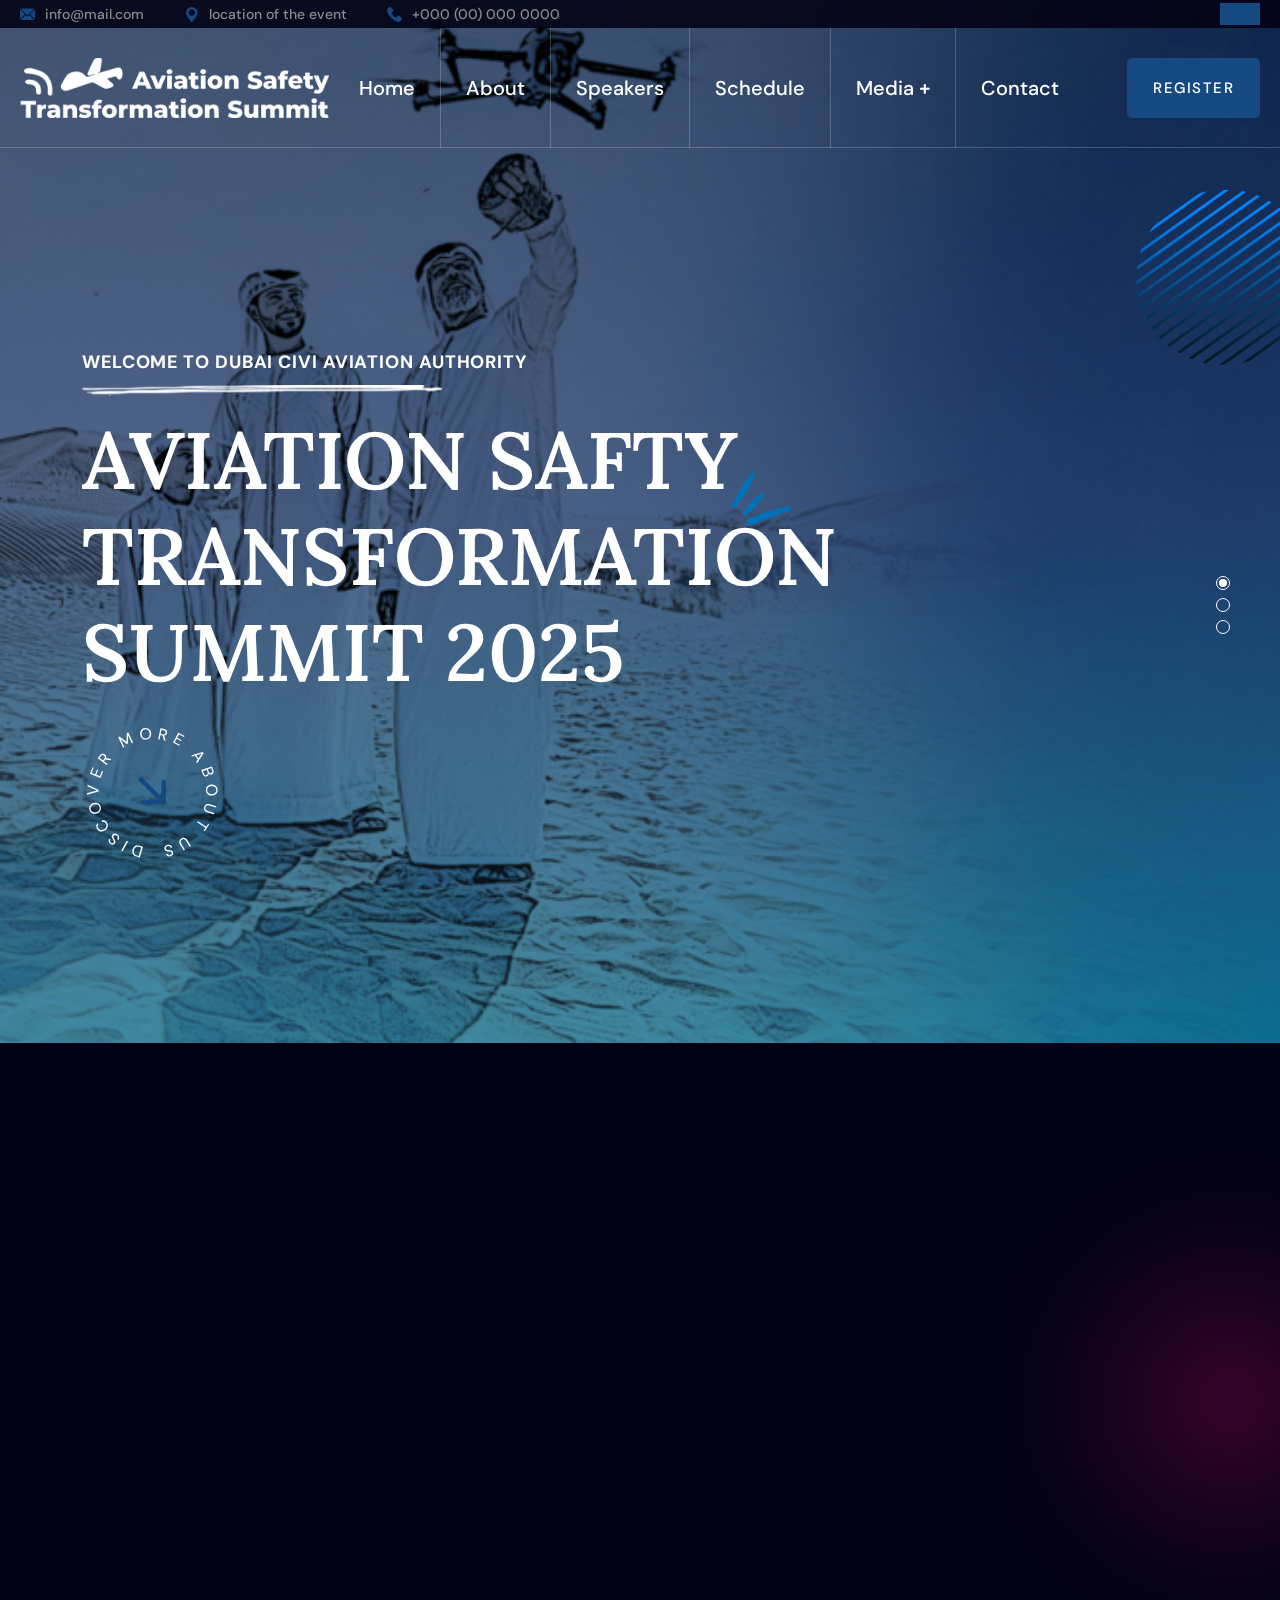
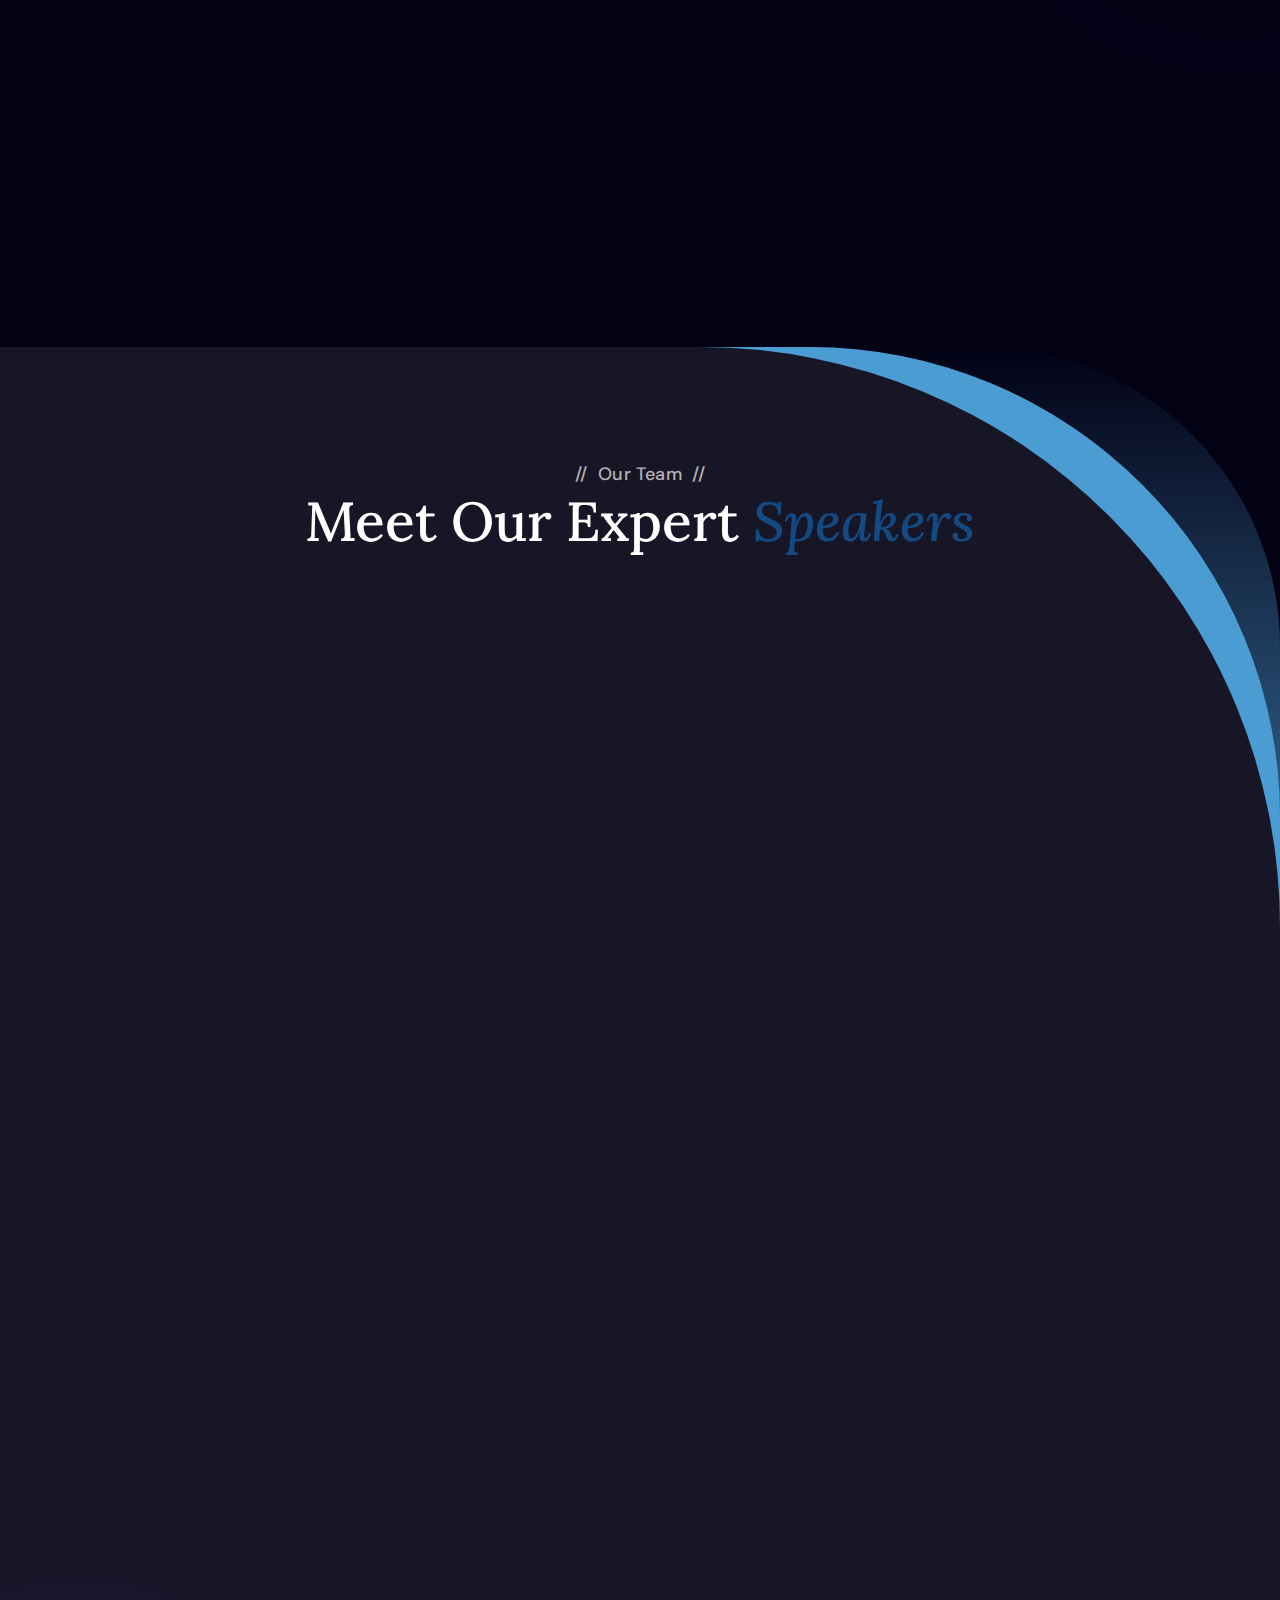
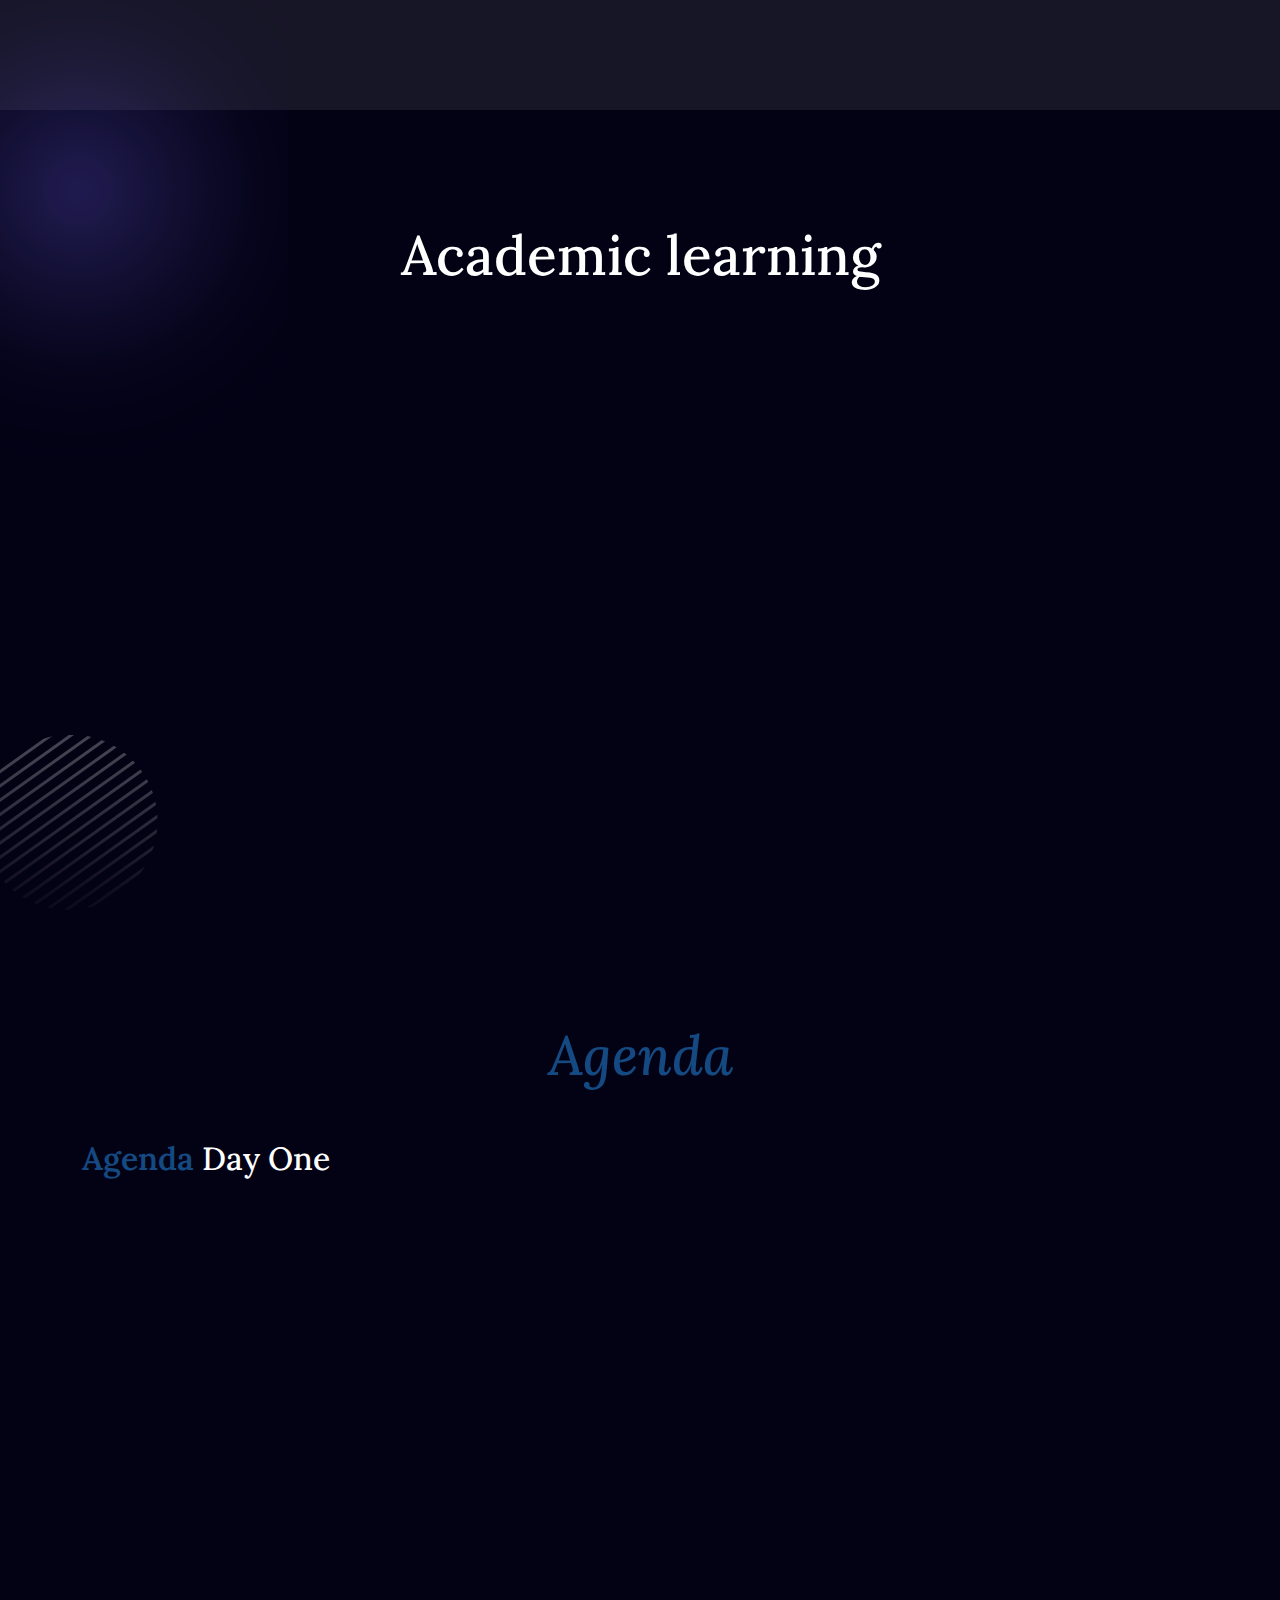
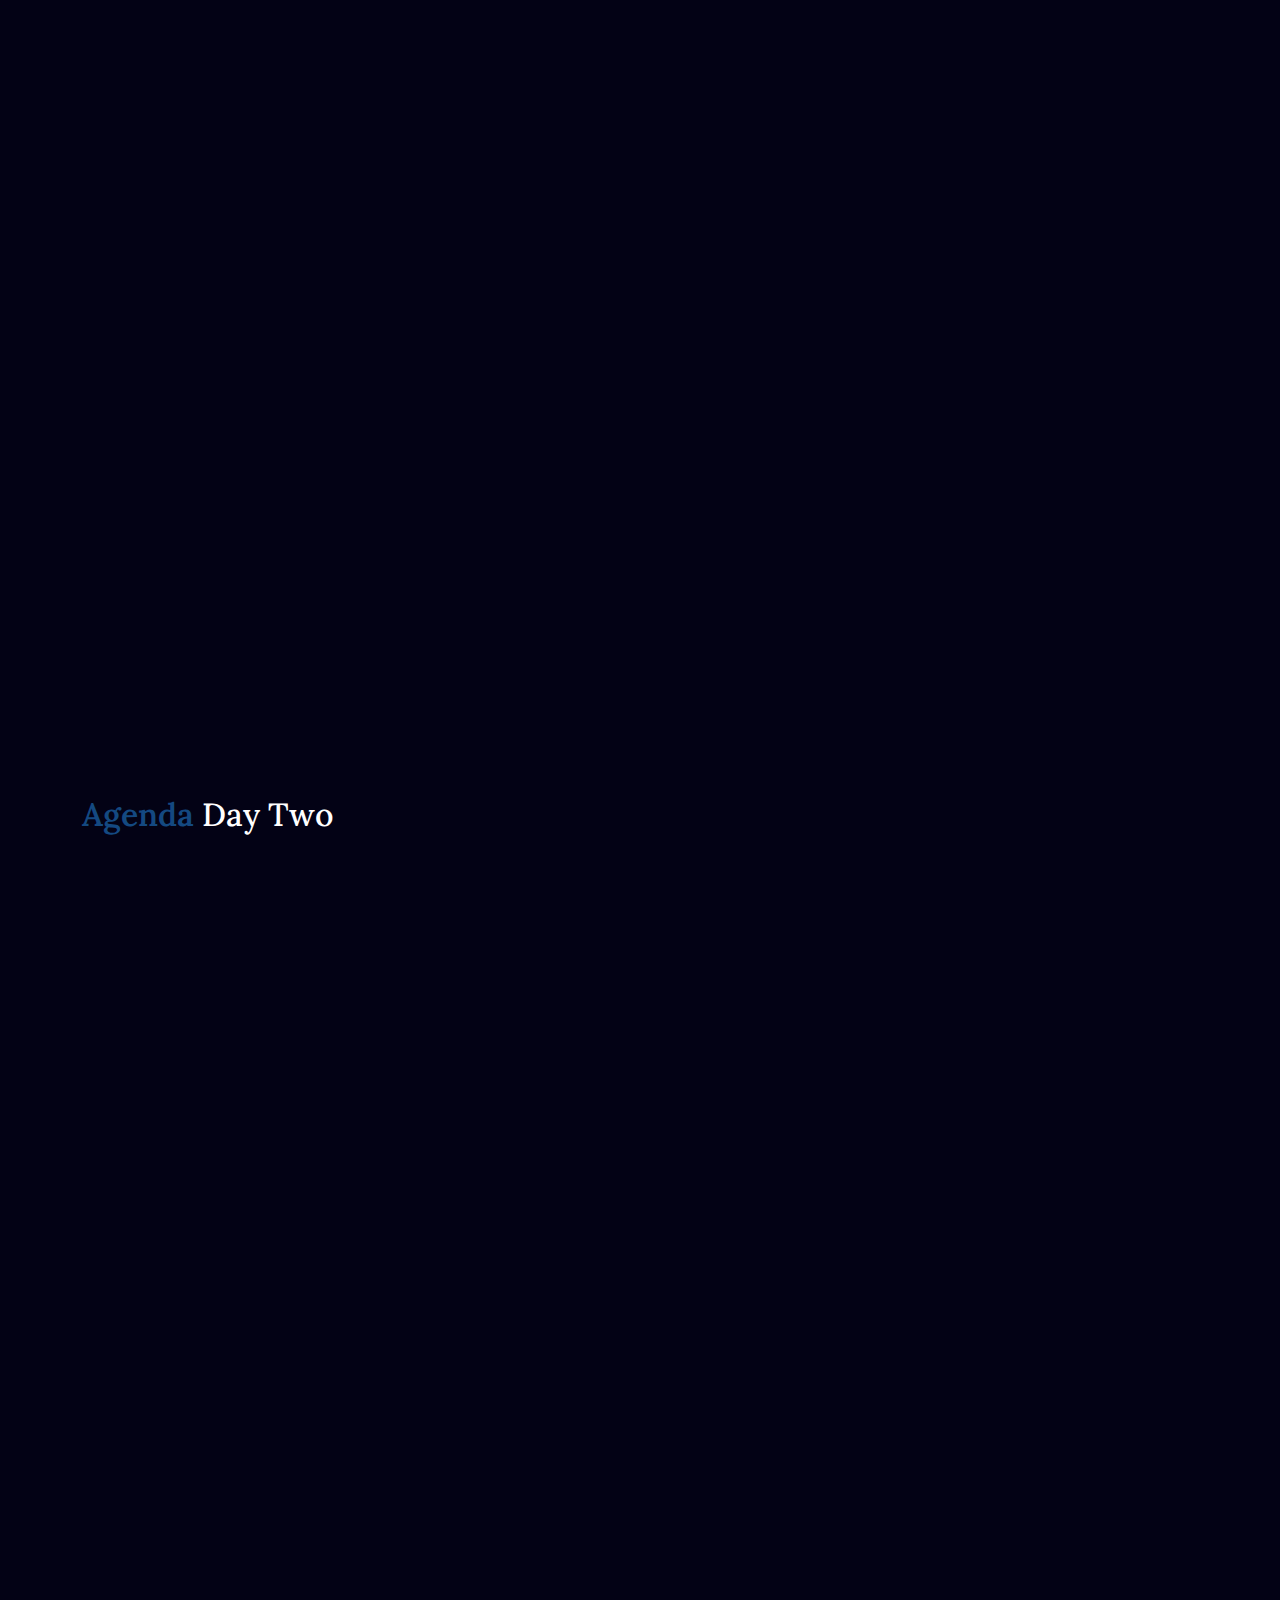
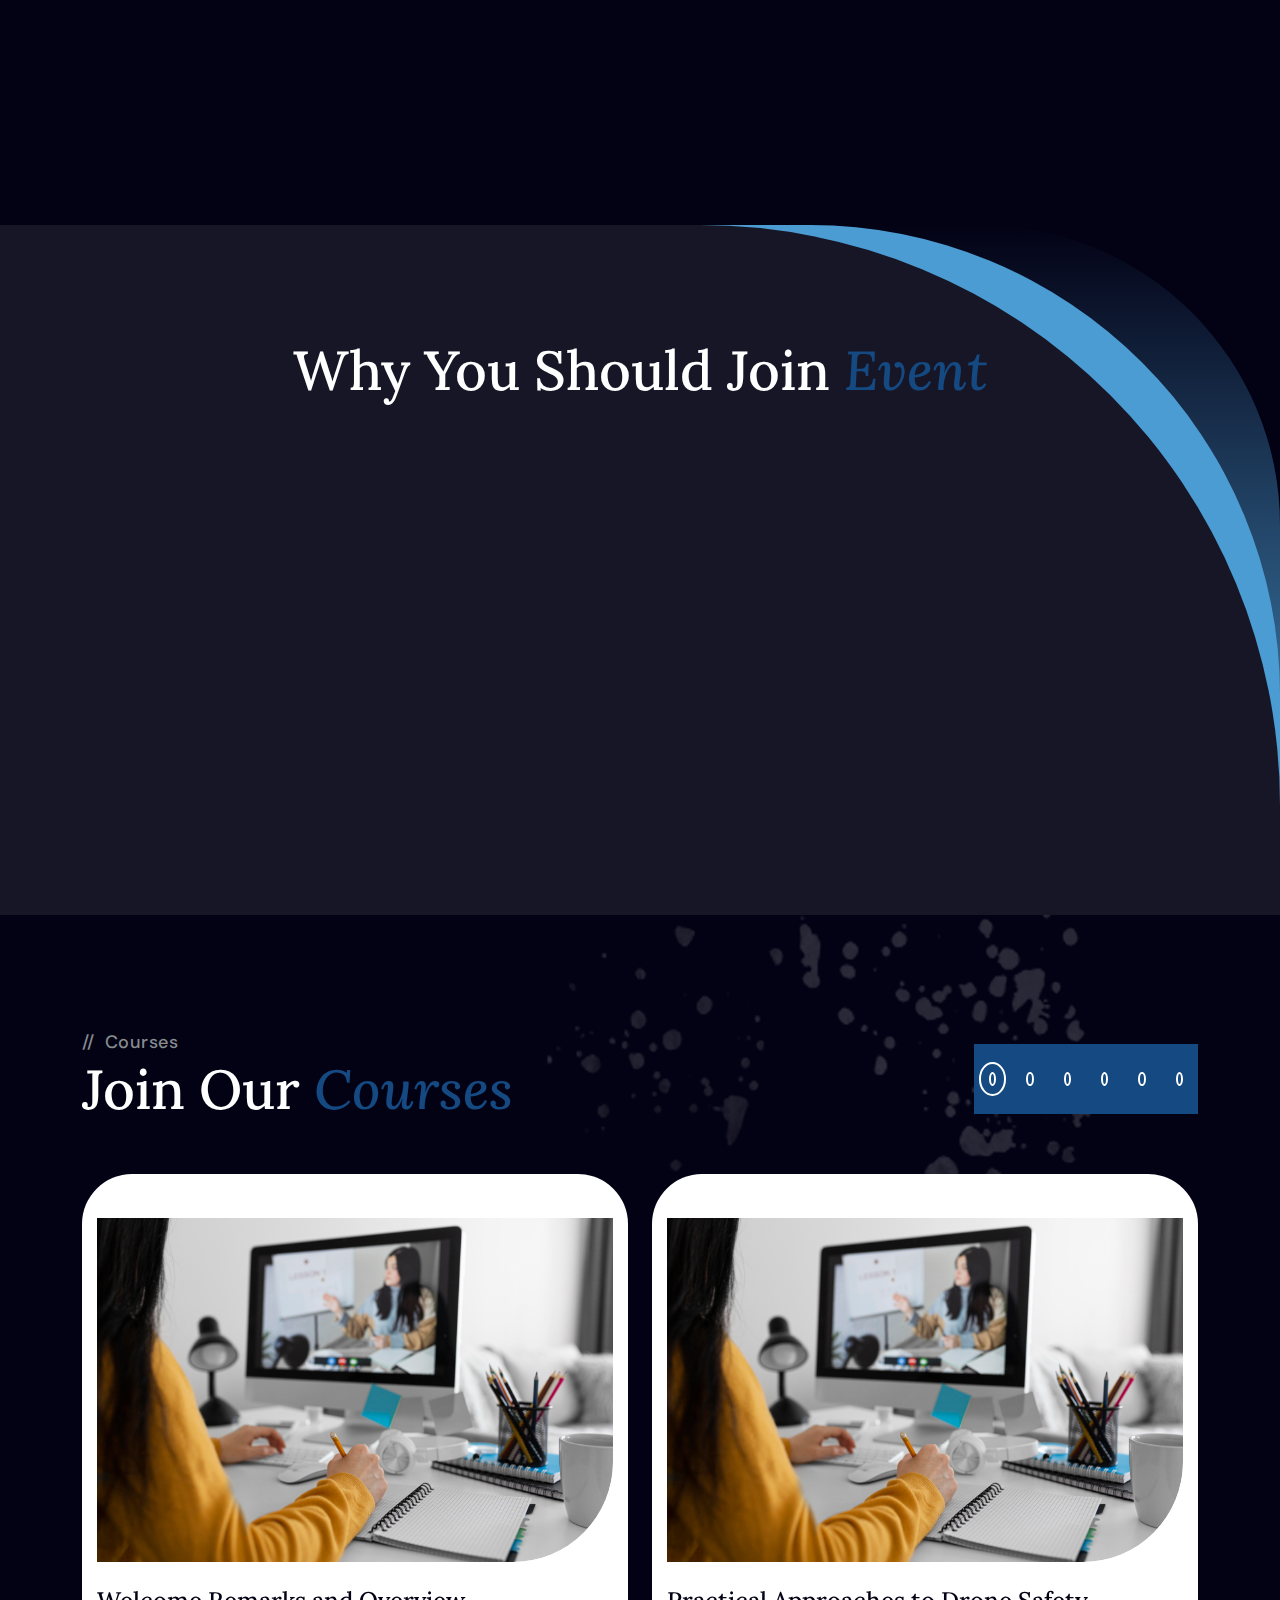
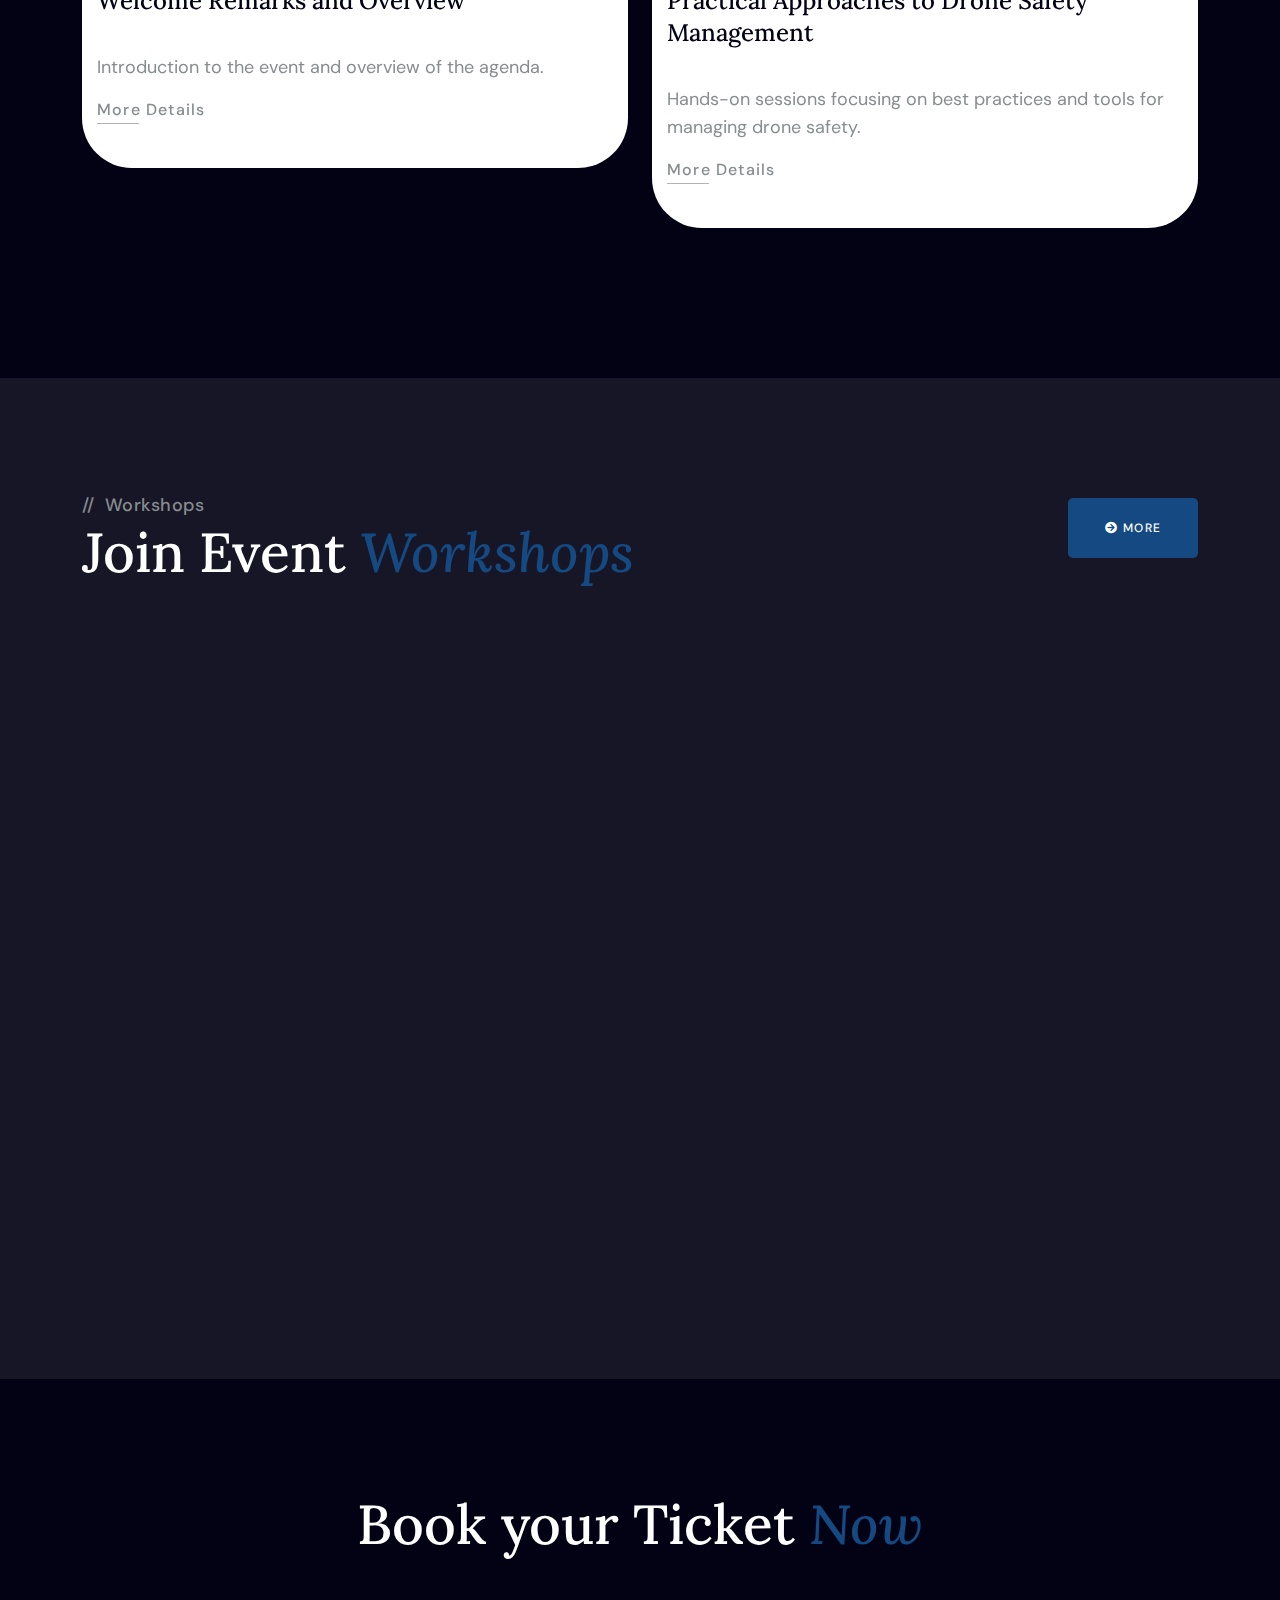
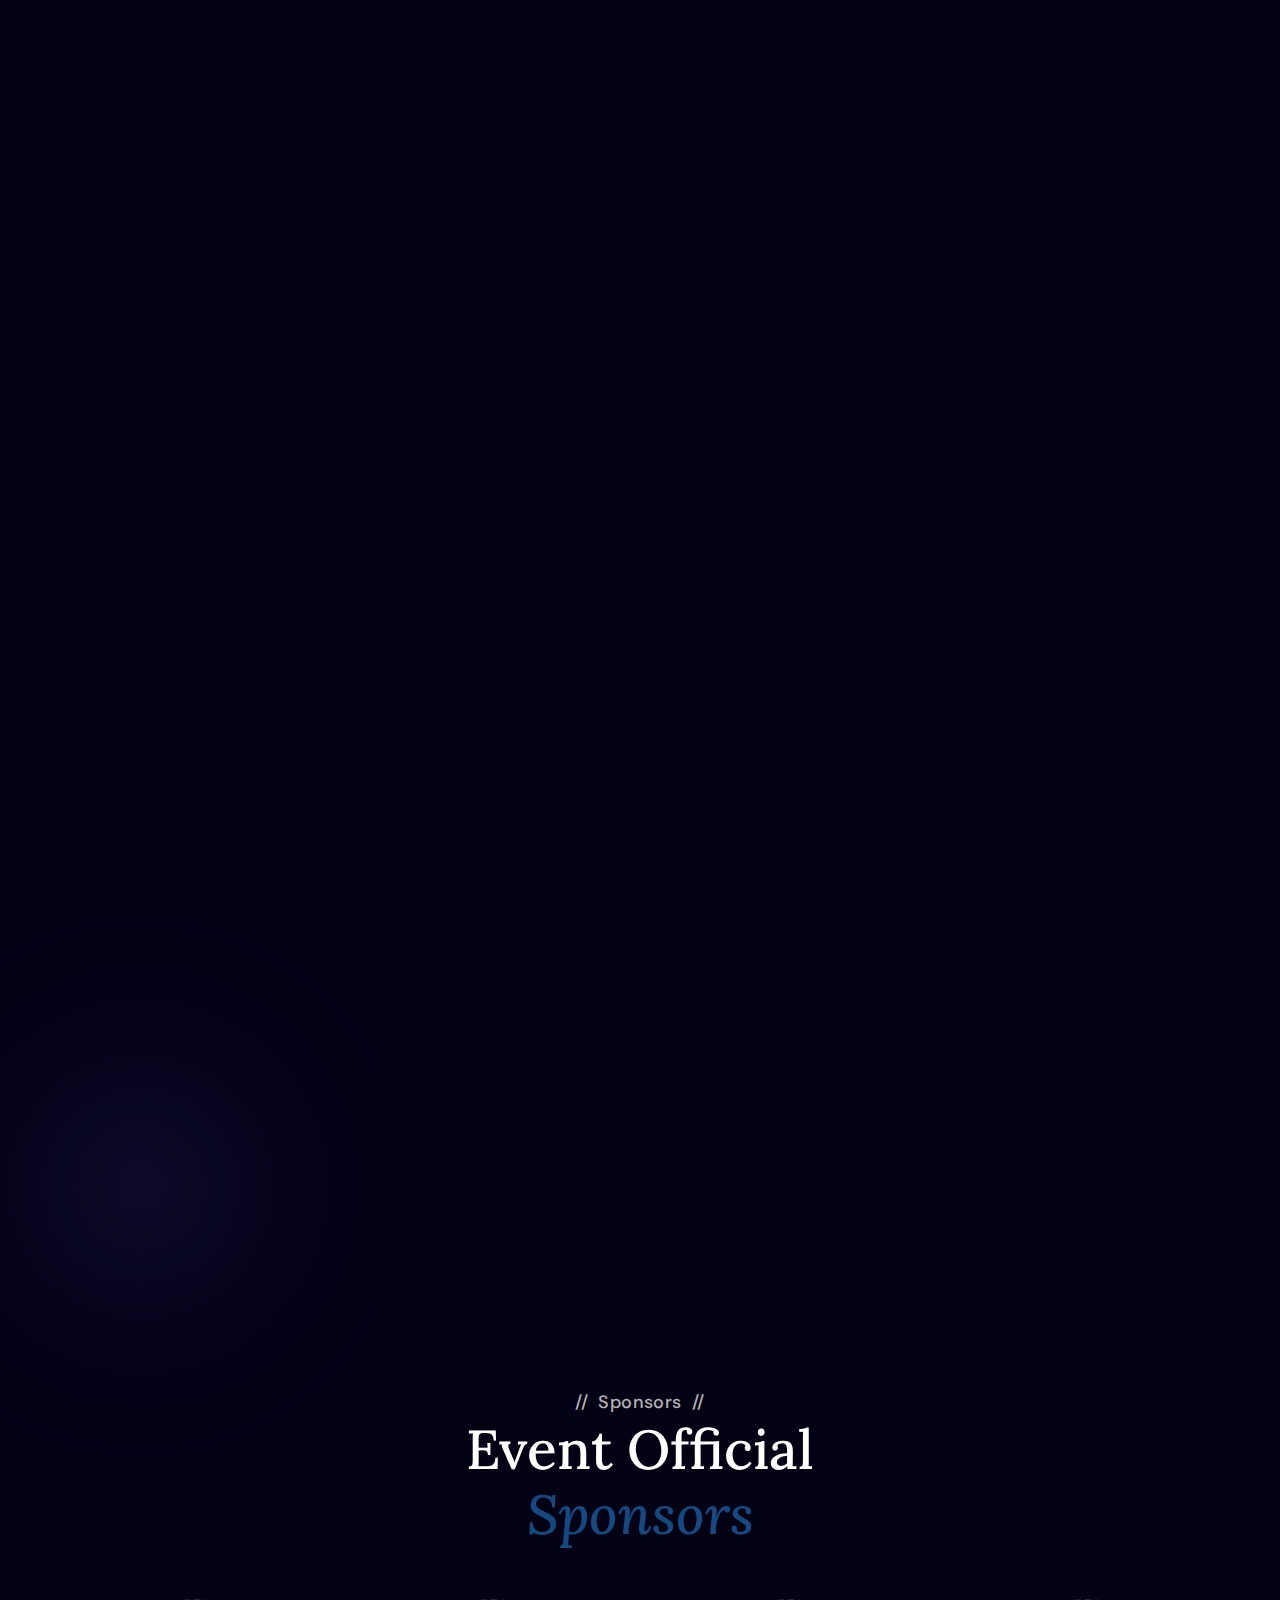
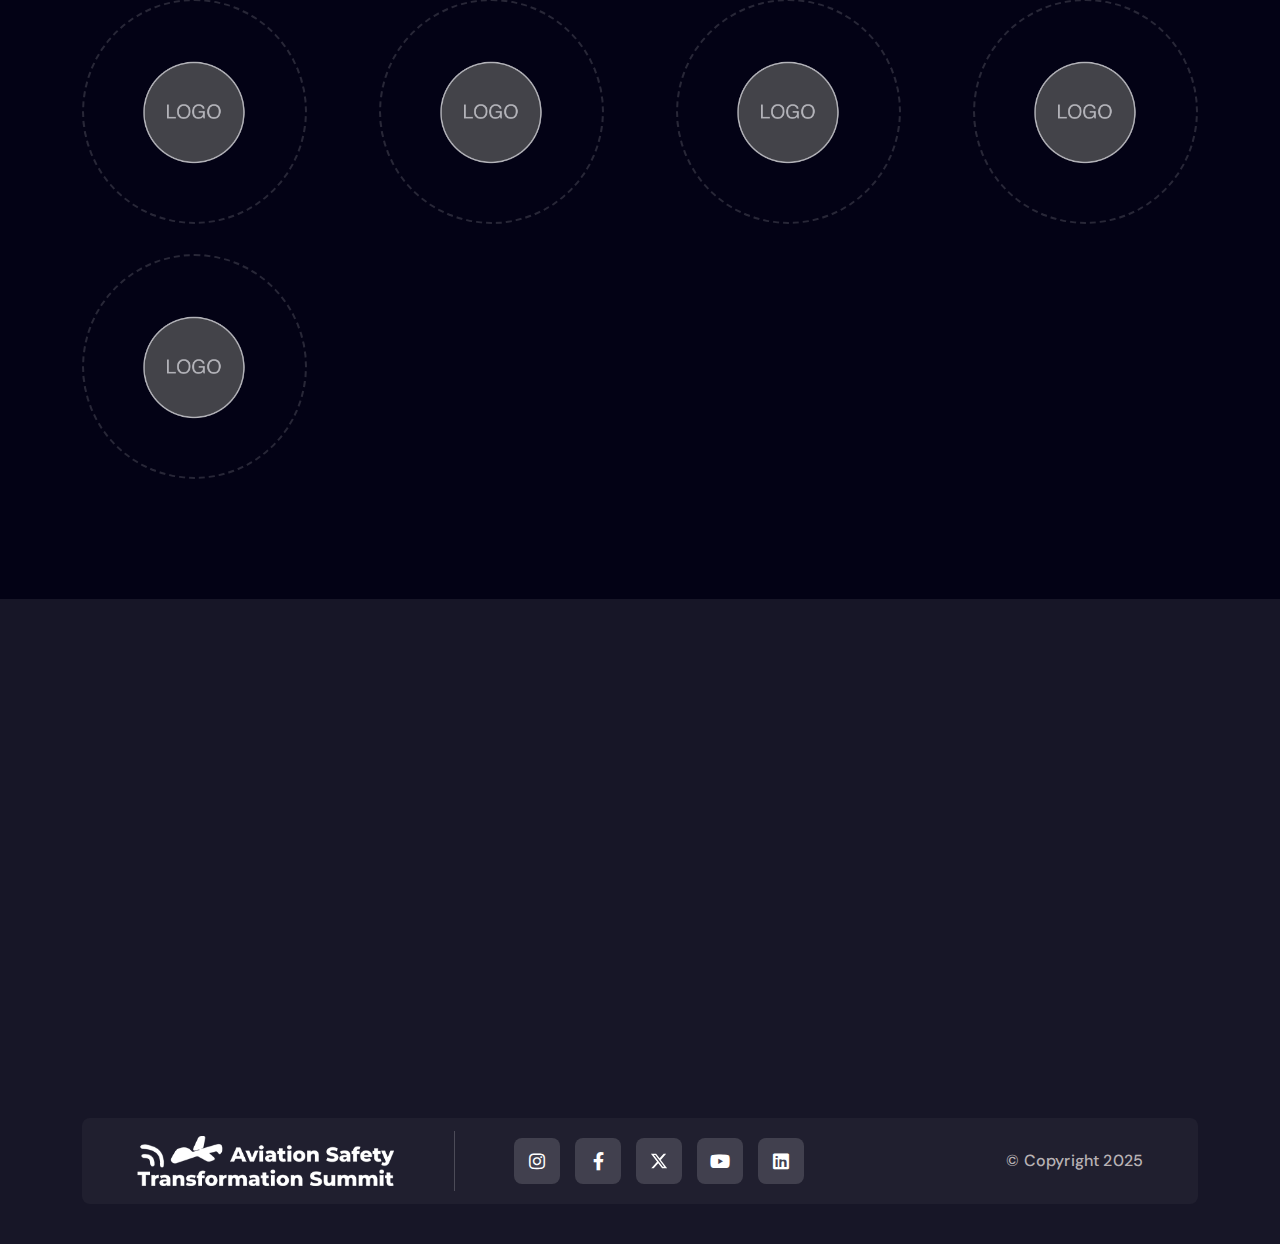
==== commit b151460d: "Content updates" ====
--- a/index.html
+++ b/index.html
@@ -169,6 +169,8 @@
                                         <a href="#">Media</a>
                                         <ul>
                                             <li><a href="">Media </a></li>
+                                            <li><a href="mediaRoom.html">Media Room</a></li>
+
                                             <li><a href="">Newsletter</a></li>
                                             <li><a href="">Press Release</a></li>
                                             <li class="dropdown">
@@ -181,8 +183,9 @@
                                                 </ul>
                                             </li>
                                             <li class="dropdown">
-                                                <a href="">Gallary 
-                                                    <i class="fa fa-plus " style="font-size: 12px; margin-top: 10px; margin-inline: 5px;"></i>
+                                                <a href="">Gallary
+                                                    <i class="fa fa-plus "
+                                                        style="font-size: 12px; margin-top: 10px; margin-inline: 5px;"></i>
 
                                                 </a>
                                                 <ul>
@@ -484,28 +487,14 @@
                         <div class="team-one__single">
                             <div class="team-one__img-box">
                                 <div class="team-one__img">
-                                    <img src="assets/images/team/team-1-1.jpg" alt="">
+                                    <img src="assets/images/speakers/sp1.png" alt="">
                                 </div>
                                 <div class="team-one__single-shape-1">
                                     <img src="assets/images/shapes/team-one-single-shape-1.png" alt="">
                                 </div>
-                                <!-- <div class="team-one__single-hover-shape-1">
-                                    <img src="assets/images/shapes/team-one-single-hover-shape-1.png" alt="">
-                                </div> -->
-                                <!-- <div class="team-one__share-and-social">
-                                    <div class="team-one__share">
-                                        <a href="#"><span class="fas fa-arrow-up"></span></a>
-                                    </div>
-                                    <div class="team-one__social">
-                                        <a href=""><span class="fas fa-wifi"></span></a>
-                                        <a href=""><span class="fab fa-facebook-f"></span></a>
-                                        <a href=""><span class="fab fa-twitter"></span></a>
-                                    </div>
-                                </div> -->
                             </div>
                             <div class="team-one__content">
-                                <p class="team-one__sub-title">Expert Speaker</p>
-                                <h3 class="team-one__title"><a href="#">speaker's name</a></h3>
+                                <h3 class="team-one__title"><a href="#">His Excellency Dr. Sultan Al Jaber</a></h3>
                             </div>
                         </div>
                     </div>
@@ -515,28 +504,14 @@
                         <div class="team-one__single">
                             <div class="team-one__img-box">
                                 <div class="team-one__img">
-                                    <img src="assets/images/team/team-1-2.jpg" alt="">
+                                    <img src="assets/images/speakers/sp2.png" alt="">
                                 </div>
                                 <div class="team-one__single-shape-1">
                                     <img src="assets/images/shapes/team-one-single-shape-1.png" alt="">
                                 </div>
-                                <!-- <div class="team-one__single-hover-shape-1">
-                                    <img src="assets/images/shapes/team-one-single-hover-shape-1.png" alt="">
-                                </div> -->
-                                <!-- <div class="team-one__share-and-social">
-                                    <div class="team-one__share">
-                                        <a href="#"><span class="fas fa-share-alt"></span></a>
-                                    </div>
-                                    <div class="team-one__social">
-                                        <a href=""><span class="fas fa-wifi"></span></a>
-                                        <a href=""><span class="fab fa-facebook-f"></span></a>
-                                        <a href=""><span class="fab fa-twitter"></span></a>
-                                    </div>
-                                </div> -->
                             </div>
                             <div class="team-one__content">
-                                <p class="team-one__sub-title">Expert Speaker</p>
-                                <h3 class="team-one__title"><a href="#">speaker's name</a></h3>
+                                <h3 class="team-one__title"><a href="#">Dr. Mansoor Alawar</a></h3>
                             </div>
                         </div>
                     </div>
@@ -546,24 +521,48 @@
                         <div class="team-one__single">
                             <div class="team-one__img-box">
                                 <div class="team-one__img">
-                                    <img src="assets/images/team/team-1-3.jpg" alt="">
+                                    <img src="assets/images/speakers/sp3.png" alt="">
                                 </div>
                                 <div class="team-one__single-shape-1">
                                     <img src="assets/images/shapes/team-one-single-shape-1.png" alt="">
                                 </div>
-                                <!-- <div class="team-one__single-hover-shape-1">
-                                    <img src="assets/images/shapes/team-one-single-hover-shape-1.png" alt="">
-                                </div> -->
-                                <!-- <div class="team-one__share-and-social">
-                                    <div class="team-one__share">
-                                        <a href="#"><span class="fas fa-share-alt"></span></a>
-                                    </div>
-                                    <div class="team-one__social">
-                                        <a href=""><span class="fas fa-wifi"></span></a>
-                                        <a href=""><span class="fab fa-facebook-f"></span></a>
-                                        <a href=""><span class="fab fa-twitter"></span></a>
-                                    </div>
-                                </div> -->
+                            </div>
+                            <div class="team-one__content">
+                                <h3 class="team-one__title"><a href="#">HH Sheikh Ahmed Bin Saeed Al Maktoum</a></h3>
+                            </div>
+                        </div>
+                    </div>
+                    <!--Team One Single End-->
+                </div>
+                <div class="row">
+                    <!--Team One Single Start-->
+                    <div class="col-xl-4 col-lg-4 wow fadeInUp" data-wow-delay="200ms">
+                        <div class="team-one__single">
+                            <div class="team-one__img-box">
+                                <div class="team-one__img">
+                                    <img src="assets/images/speakers/sp4.png" alt="">
+                                </div>
+                                <div class="team-one__single-shape-1">
+                                    <img src="assets/images/shapes/team-one-single-shape-1.png" alt="">
+                                </div>
+                            </div>
+                            <div class="team-one__content">
+                                <p class="team-one__sub-title">Expert Speaker</p>
+                                <h3 class="team-one__title"><a href="#">speaker's name</a></h3>
+                            </div>
+                        </div>
+                    </div>
+                    <!--Team One Single End-->
+                    <!--Team One Single Start-->
+                    <div class="col-xl-4 col-lg-4 wow fadeInRight" data-wow-delay="300ms">
+                        <div class="team-one__single">
+                            <div class="team-one__img-box">
+                                <div class="team-one__img">
+                                    <img src="assets/images/speakers/sp5.jpeg" alt="">
+                                </div>
+                                <div class="team-one__single-shape-1">
+                                    <img src="assets/images/shapes/team-one-single-shape-1.png" alt="">
+                                </div>
                             </div>
                             <div class="team-one__content">
                                 <p class="team-one__sub-title">Expert Speaker</p>
@@ -586,9 +585,7 @@
             </div>
             <div class="container-fluid">
                 <div class="section-title text-center">
-                    <!-- <div class="section-title__tagline-box">
-                        <span class="section-title__tagline"><span>//</span> Our Features <span>//</span></span>
-                    </div> -->
+
                     <h2 class="section-title__title"> Academic learning<span></span></h2>
                 </div>
                 <div class="row mx-4">
@@ -719,23 +716,13 @@
                     <!-- <div class="section-title__tagline-box">
                         <p class="section-title__tagline"><span>//</span> About The Event <span>//</span></p>
                     </div> -->
-                    <h2 class="section-title__title text-white">Event <span>Agendas</span></h2>
+                    <h2 class="section-title__title text-white"> <span>Agenda</span></h2>
                 </div>
 
                 <div class="event-two__single">
                     <div class="row align-items-center">
                         <div class="col-auto">
-                            <div class="event-two__day-box">
-                                <div class="event-two__day">
-                                    <div class="event-two__day-shape">
-                                        <img src="assets/images/shapes/event-two-day-box-shape.png" alt="">
-                                    </div>
-                                    <h4>1st Day</h4>
-                                </div>
-                            </div>
-                        </div>
-                        <div class="col-auto">
-                            <h2 class="activity-title text-white">Day One <span>Agendas</span></h2>
+                            <h2 class="activity-title text-white"><span>Agenda</span> Day One </h2>
 
                         </div>
                     </div>
@@ -753,14 +740,14 @@
                                         </div>
                                         <div class="event-two__content">
                                             <div class="event-two__meta">
-                                                <p><span class="fas fa-clock"></span>09:00am - 10:00am</p>
+                                                <p><span class="fas fa-clock"></span>09:00 - 10:00</p>
                                                 <p><span class="fas fa-map-marker"></span>Main Lobby</p>
                                             </div>
                                             <h3 class="event-two__title"><a class="text-white" href="#">Event
                                                     Registration and Networking</a>
                                             </h3>
-                                            <p class="event-two__text">Lorem ipsum dolor sit amet, consectetur
-                                                adipiscing elit.
+                                            <p class="event-two__text">Attendees’ check-in and
+                                                explore event layout.
                                             </p>
                                             <div class="event-two__btn-box">
                                                 <a href="#" class="event-two__btn-2 thm-btn-two"><span
@@ -777,14 +764,19 @@
                                         </div>
                                         <div class="event-two__content">
                                             <div class="event-two__meta">
-                                                <p><span class="fas fa-clock"></span>09:00am - 10:00am</p>
-                                                <p><span class="fas fa-map-marker"></span>Main Lobby</p>
-                                            </div>
-                                            <h3 class="event-two__title"><a class="text-white" href="#">Event
-                                                    Registration and Networking</a>
+                                                <p><span class="fas fa-clock"></span>10:00 - 11:00</p>
+                                                <p><span class="fas fa-map-marker"></span>Broadcasted to all
+                                                    Wings on Screens</p>
+                                            </div>
+                                            <h3 class="event-two__title"><a class="text-white" href="#">Visual
+                                                    Storytelling Presentation</a>
                                             </h3>
-                                            <p class="event-two__text">Lorem ipsum dolor sit amet, consectetur
-                                                adipiscing elit.
+                                            <p class="event-two__text">A dynamic multimedia presentation
+                                                highlighting the evolution of aviation
+                                                safety and the challenges of emerging
+                                                risks. Include compelling visuals,
+                                                video clips, and animations to engage
+                                                the audience.
                                             </p>
                                             <div class="event-two__btn-box">
                                                 <a href="#" class="event-two__btn-2 thm-btn-two"><span
@@ -800,14 +792,15 @@
                                         </div>
                                         <div class="event-two__content">
                                             <div class="event-two__meta">
-                                                <p><span class="fas fa-clock"></span>09:00am - 10:00am</p>
-                                                <p><span class="fas fa-map-marker"></span>Main Lobby</p>
-                                            </div>
-                                            <h3 class="event-two__title"><a class="text-white" href="#">Event
-                                                    Registration and Networking</a>
+                                                <p><span class="fas fa-clock"></span>11:00 - 13:00</p>
+                                                <p><span class="fas fa-map-marker"></span>Wing 1</p>
+                                            </div>
+                                            <h3 class="event-two__title"><a class="text-white" href="#">Systems and
+                                                    Solutions DEMOs</a>
                                             </h3>
-                                            <p class="event-two__text">Lorem ipsum dolor sit amet, consectetur
-                                                adipiscing elit.
+                                            <p class="event-two__text">Vendors showcase UTM, ATM, anti-drone
+                                                systems, and SMS tools with live
+                                                demonstrations and Q&A.
                                             </p>
                                             <div class="event-two__btn-box">
                                                 <a href="#" class="event-two__btn-2 thm-btn-two"><span
@@ -823,14 +816,15 @@
                                         </div>
                                         <div class="event-two__content">
                                             <div class="event-two__meta">
-                                                <p><span class="fas fa-clock"></span>09:00am - 10:00am</p>
-                                                <p><span class="fas fa-map-marker"></span>Main Lobby</p>
-                                            </div>
-                                            <h3 class="event-two__title"><a class="text-white" href="#">Event
-                                                    Registration and Networking</a>
+                                                <p><span class="fas fa-clock"></span>14:00 - 16:00</p>
+                                                <p><span class="fas fa-map-marker"></span>Wing 1</p>
+                                            </div>
+                                            <h3 class="event-two__title"><a class="text-white" href="#">Advanced Safety
+                                                    Tools and Communication Systems</a>
                                             </h3>
-                                            <p class="event-two__text">Lorem ipsum dolor sit amet, consectetur
-                                                adipiscing elit.
+                                            <p class="event-two__text">Live demonstrations of safety analytical
+                                                tools and advanced communication
+                                                systems.
                                             </p>
                                             <div class="event-two__btn-box">
                                                 <a href="#" class="event-two__btn-2 thm-btn-two"><span
@@ -853,15 +847,14 @@
                                             </div>
                                             <div class="event-two__content">
                                                 <div class="event-two__meta">
-                                                    <p><span class="fas fa-clock"></span>09:00am - 10:00am</p>
-                                                    <p><span class="fas fa-map-marker"></span>Main Lobby</p>
-                                                </div>
-                                                <h3 class="event-two__title"><a class="text-white" href="#">Event
-                                                        Registration and
-                                                        Networking</a>
+                                                    <p><span class="fas fa-clock"></span>14:00 - 16:00</p>
+                                                    <p><span class="fas fa-map-marker"></span>Wing 2</p>
+                                                </div>
+                                                <h3 class="event-two__title"><a class="text-white" href="#">Training:
+                                                        Risk Management Strategies</a>
                                                 </h3>
-                                                <p class="event-two__text">Lorem ipsum dolor sit amet, consectetur
-                                                    adipiscing elit.
+                                                <p class="event-two__text">Interactive course on modern risk
+                                                    management techniques.
                                                 </p>
                                                 <div class="event-two__btn-box">
                                                     <a href="#" class="event-two__btn-2 thm-btn-two"><span
@@ -877,15 +870,18 @@
                                             </div>
                                             <div class="event-two__content">
                                                 <div class="event-two__meta">
-                                                    <p><span class="fas fa-clock"></span>09:00am - 10:00am</p>
-                                                    <p><span class="fas fa-map-marker"></span>Main Lobby</p>
-                                                </div>
-                                                <h3 class="event-two__title"><a class="text-white" href="#">Event
-                                                        Registration and
-                                                        Networking</a>
+                                                    <p><span class="fas fa-clock"></span>14:00 - 16:00</p>
+                                                    <p><span class="fas fa-map-marker"></span>Wing 3</p>
+                                                </div>
+                                                <h3 class="event-two__title"><a class="text-white" href="#">Strategic
+                                                        Meetings and MoU Signing</a>
                                                 </h3>
-                                                <p class="event-two__text">Lorem ipsum dolor sit amet, consectetur
-                                                    adipiscing elit.
+                                                <p class="event-two__text">Organizations meet for discussions,
+                                                    collaborations, and formal agreement
+                                                    signings. Creative Standing Meeting
+                                                    style showcasing the importance of
+                                                    decision making other than traditional
+                                                    meetings that adds no value.
                                                 </p>
                                                 <div class="event-two__btn-box">
                                                     <a href="#" class="event-two__btn-2 thm-btn-two"><span
@@ -901,15 +897,14 @@
                                             </div>
                                             <div class="event-two__content">
                                                 <div class="event-two__meta">
-                                                    <p><span class="fas fa-clock"></span>09:00am - 10:00am</p>
-                                                    <p><span class="fas fa-map-marker"></span>Main Lobby</p>
-                                                </div>
-                                                <h3 class="event-two__title"><a class="text-white" href="#">Event
-                                                        Registration and
-                                                        Networking</a>
+                                                    <p><span class="fas fa-clock"></span>16:00 - 17:00</p>
+                                                    <p><span class="fas fa-map-marker"></span>All Wings</p>
+                                                </div>
+                                                <h3 class="event-two__title"><a class="text-white" href="#">Networking
+                                                        and Debrief</a>
                                                 </h3>
-                                                <p class="event-two__text">Lorem ipsum dolor sit amet, consectetur
-                                                    adipiscing elit.
+                                                <p class="event-two__text">Informal networking across all
+                                                    event wings.
                                                 </p>
                                                 <div class="event-two__btn-box">
                                                     <a href="#" class="event-two__btn-2 thm-btn-two"><span
@@ -925,15 +920,16 @@
                                             </div>
                                             <div class="event-two__content">
                                                 <div class="event-two__meta">
-                                                    <p><span class="fas fa-clock"></span>09:00am - 10:00am</p>
-                                                    <p><span class="fas fa-map-marker"></span>Main Lobby</p>
-                                                </div>
-                                                <h3 class="event-two__title"><a class="text-white" href="#">Event
-                                                        Registration and
-                                                        Networking</a>
+                                                    <p><span class="fas fa-clock"></span>14:00 - 16:00</p>
+                                                    <p><span class="fas fa-map-marker"></span>Wing 1</p>
+                                                </div>
+                                                <h3 class="event-two__title"><a class="text-white" href="#">Advanced
+                                                        Safety Tools and Communication
+                                                        Systems</a>
                                                 </h3>
-                                                <p class="event-two__text">Lorem ipsum dolor sit amet, consectetur
-                                                    adipiscing elit.
+                                                <p class="event-two__text">Live demonstrations of safety analytical
+                                                    tools and advanced communication
+                                                    systems.
                                                 </p>
                                                 <div class="event-two__btn-box">
                                                     <a href="#" class="event-two__btn-2 thm-btn-two"><span
@@ -951,9 +947,11 @@
                 </div>
 
 
+                <br>
+
                 <div class="event-two__single">
                     <div class="row align-items-center">
-                        <div class="col-auto">
+                        <!-- <div class="col-auto">
                             <div class="event-two__day-box">
                                 <div class="event-two__day">
                                     <div class="event-two__day-shape">
@@ -962,9 +960,9 @@
                                     <h4>2nd Day</h4>
                                 </div>
                             </div>
-                        </div>
+                        </div> -->
                         <div class="col-auto">
-                            <h2 class="activity-title text-white">Day Two <span>Agendas</span></h2>
+                            <h2 class="activity-title text-white"><span>Agenda</span> Day Two </h2>
 
                         </div>
                     </div>
@@ -982,14 +980,14 @@
                                         </div>
                                         <div class="event-two__content">
                                             <div class="event-two__meta">
-                                                <p><span class="fas fa-clock"></span>09:00am - 10:00am</p>
+                                                <p><span class="fas fa-clock"></span>09:00 - 10:00</p>
                                                 <p><span class="fas fa-map-marker"></span>Main Lobby</p>
                                             </div>
-                                            <h3 class="event-two__title"><a class="text-white" href="#">Event
-                                                    Registration and Networking</a>
+                                            <h3 class="event-two__title"><a class="text-white" href="#">Morning Recap
+                                                    and Session Announcements</a>
                                             </h3>
-                                            <p class="event-two__text">Lorem ipsum dolor sit amet, consectetur
-                                                adipiscing elit.
+                                            <p class="event-two__text">Summary of Day 1 and schedule highlights for Day
+                                                2
                                             </p>
                                             <div class="event-two__btn-box">
                                                 <a href="#" class="event-two__btn-2 thm-btn-two"><span
@@ -1005,14 +1003,14 @@
                                         </div>
                                         <div class="event-two__content">
                                             <div class="event-two__meta">
-                                                <p><span class="fas fa-clock"></span>09:00am - 10:00am</p>
-                                                <p><span class="fas fa-map-marker"></span>Main Lobby</p>
-                                            </div>
-                                            <h3 class="event-two__title"><a class="text-white" href="#">Event
-                                                    Registration and Networking</a>
+                                                <p><span class="fas fa-clock"></span>10:00 - 12:00</p>
+                                                <p><span class="fas fa-map-marker"></span>Wing 1</p>
+                                            </div>
+                                            <h3 class="event-two__title"><a class="text-white" href="#">Emerging
+                                                    Technologies Showcase</a>
                                             </h3>
-                                            <p class="event-two__text">Lorem ipsum dolor sit amet, consectetur
-                                                adipiscing elit.
+                                            <p class="event-two__text">Vendors present cutting-edge safety
+                                                systems and tools.
                                             </p>
                                             <div class="event-two__btn-box">
                                                 <a href="#" class="event-two__btn-2 thm-btn-two"><span
@@ -1028,14 +1026,13 @@
                                         </div>
                                         <div class="event-two__content">
                                             <div class="event-two__meta">
-                                                <p><span class="fas fa-clock"></span>09:00am - 10:00am</p>
-                                                <p><span class="fas fa-map-marker"></span>Main Lobby</p>
-                                            </div>
-                                            <h3 class="event-two__title"><a class="text-white" href="#">Event
-                                                    Registration and Networking</a>
+                                                <p><span class="fas fa-clock"></span>10:00 - 12:00</p>
+                                                <p><span class="fas fa-map-marker"></span>Wing 2</p>
+                                            </div>
+                                            <h3 class="event-two__title"><a class="text-white" href="#">Training: Human
+                                                    Factors in Aviation Safety</a>
                                             </h3>
-                                            <p class="event-two__text">Lorem ipsum dolor sit amet, consectetur
-                                                adipiscing elit.
+                                            <p class="event-two__text">In-depth training session with live Q&A
                                             </p>
                                             <div class="event-two__btn-box">
                                                 <a href="#" class="event-two__btn-2 thm-btn-two"><span
@@ -1059,15 +1056,14 @@
                                             </div>
                                             <div class="event-two__content">
                                                 <div class="event-two__meta">
-                                                    <p><span class="fas fa-clock"></span>09:00am - 10:00am</p>
-                                                    <p><span class="fas fa-map-marker"></span>Main Lobby</p>
-                                                </div>
-                                                <h3 class="event-two__title"><a class="text-white" href="#">Event
-                                                        Registration and
-                                                        Networking</a>
+                                                    <p><span class="fas fa-clock"></span>13:00 - 15:00</p>
+                                                    <p><span class="fas fa-map-marker"></span>Wing 3</p>
+                                                </div>
+                                                <h3 class="event-two__title"><a class="text-white"
+                                                        href="#">Collaboration Outcomes Presentation</a>
                                                 </h3>
-                                                <p class="event-two__text">Lorem ipsum dolor sit amet, consectetur
-                                                    adipiscing elit.
+                                                <p class="event-two__text">Overview of agreements signed and
+                                                    their impact on aviation safety.
                                                 </p>
                                                 <div class="event-two__btn-box">
                                                     <a href="#" class="event-two__btn-2 thm-btn-two"><span
@@ -1083,15 +1079,15 @@
                                             </div>
                                             <div class="event-two__content">
                                                 <div class="event-two__meta">
-                                                    <p><span class="fas fa-clock"></span>09:00am - 10:00am</p>
-                                                    <p><span class="fas fa-map-marker"></span>Main Lobby</p>
-                                                </div>
-                                                <h3 class="event-two__title"><a class="text-white" href="#">Event
-                                                        Registration and
-                                                        Networking</a>
+                                                    <p><span class="fas fa-clock"></span>13:00 - 15:00</p>
+                                                    <p><span class="fas fa-map-marker"></span>Wing 2</p>
+                                                </div>
+                                                <h3 class="event-two__title"><a class="text-white" href="#">Training:
+                                                        Safety Intelligence and Data
+                                                        Analytics</a>
                                                 </h3>
-                                                <p class="event-two__text">Lorem ipsum dolor sit amet, consectetur
-                                                    adipiscing elit.
+                                                <p class="event-two__text">Course on leveraging data-driven
+                                                    intelligence in aviation safety.
                                                 </p>
                                                 <div class="event-two__btn-box">
                                                     <a href="#" class="event-two__btn-2 thm-btn-two"><span
@@ -1107,14 +1103,15 @@
                                             </div>
                                             <div class="event-two__content">
                                                 <div class="event-two__meta">
-                                                    <p><span class="fas fa-clock"></span>09:00am - 10:00am</p>
-                                                    <p><span class="fas fa-map-marker"></span>Main Lobby</p>
-                                                </div>
-                                                <h3 class="event-two__title"><a class="text-white" href="#">Event
-                                                        Registration and Networking</a>
+                                                    <p><span class="fas fa-clock"></span>15:00 - 16:00</p>
+                                                    <p><span class="fas fa-map-marker"></span>Main Auditorium</p>
+                                                </div>
+                                                <h3 class="event-two__title"><a class="text-white" href="#">Closing
+                                                        Session and Key Findings</a>
                                                 </h3>
-                                                <p class="event-two__text">Lorem ipsum dolor sit amet, consectetur
-                                                    adipiscing elit.
+                                                <p class="event-two__text">Recap of the event, acknowledgment
+                                                    of collaborations, and future directions
+                                                    for aviation safety.
                                                 </p>
                                                 <div class="event-two__btn-box">
                                                     <a href="#" class="event-two__btn-2 thm-btn-two"><span
@@ -1282,11 +1279,11 @@
                                         <img src="assets/images/course.jpg" alt="">
                                     </div>
                                     <div class="feature-two__content">
-                                        <h4 class="feature-two__title"><a href="#">Course Name</a></h4>
+                                        <h4 class="feature-two__title"><a href="#">Welcome Remarks and Overview</a></h4>
                                         <div class="feature-two__icon-and-text">
 
-                                            <p class="feature-two__text">Lorem ipsum dolor sit, amet consectetur
-                                                adipisicing elit.</p>
+                                            <p class="feature-two__text">Introduction to the event and overview of the
+                                                agenda.</p>
                                         </div>
                                         <div class="feature-two__btn-box">
                                             <a href="#" class="feature-two__btn">More Details </a>
@@ -1303,11 +1300,13 @@
                                         <img src="assets/images/course.jpg" alt="">
                                     </div>
                                     <div class="feature-two__content">
-                                        <h4 class="feature-two__title"><a href="#">Course Name</a></h4>
+                                        <h4 class="feature-two__title"><a href="#">Practical Approaches to Drone Safety
+                                                Management</a></h4>
                                         <div class="feature-two__icon-and-text">
 
-                                            <p class="feature-two__text">Lorem ipsum dolor sit, amet consectetur
-                                                adipisicing elit.</p>
+                                            <p class="feature-two__text">Hands-on sessions focusing on best practices
+                                                and tools for
+                                                managing drone safety.</p>
                                         </div>
                                         <div class="feature-two__btn-box">
                                             <a href="#" class="feature-two__btn">More Details </a>
@@ -1324,11 +1323,12 @@
                                         <img src="assets/images/course.jpg" alt="">
                                     </div>
                                     <div class="feature-two__content">
-                                        <h4 class="feature-two__title"><a href="#">Course Name</a></h4>
+                                        <h4 class="feature-two__title"><a href="#">Advanced Risk Assessment Techniques
+                                                for Drones</a></h4>
                                         <div class="feature-two__icon-and-text">
 
-                                            <p class="feature-two__text">Lorem ipsum dolor sit, amet consectetur
-                                                adipisicing elit.</p>
+                                            <p class="feature-two__text">Detailed exploration of advanced risk
+                                                assessment methodologies.</p>
                                         </div>
                                         <div class="feature-two__btn-box">
                                             <a href="#" class="feature-two__btn">More Details </a>
@@ -1338,6 +1338,81 @@
                                 </div>
                             </div>
                             <!--Testimonial One Single End-->
+
+
+
+                            <!--Testimonial One Single Start-->
+                            <div class="swiper-slide">
+                                <div class="feature-two__single">
+                                    <div class="feature-two__img">
+                                        <img src="assets/images/course.jpg" alt="">
+                                    </div>
+                                    <div class="feature-two__content">
+                                        <h4 class="feature-two__title"><a href="#">Future Aviation Challenges</a></h4>
+                                        <div class="feature-two__icon-and-text">
+
+                                            <p class="feature-two__text">Covering unmanned air systems and spaceflight
+                                                vehicles, providing
+                                                insights into operational aspects of drones and their impact on
+                                                airspace and public safety.</p>
+                                        </div>
+                                        <div class="feature-two__btn-box">
+                                            <a href="#" class="feature-two__btn">More Details </a>
+                                        </div>
+                                    </div>
+                                    <!-- <div class="feature-two__count"></div> -->
+                                </div>
+                            </div>
+                            <!--Testimonial One Single End-->
+
+                            <!--Testimonial One Single Start-->
+                            <div class="swiper-slide">
+                                <div class="feature-two__single">
+                                    <div class="feature-two__img">
+                                        <img src="assets/images/course.jpg" alt="">
+                                    </div>
+                                    <div class="feature-two__content">
+                                        <h4 class="feature-two__title"><a href="#">Introduction to Safety Regulation of
+                                                Non-Military Drones</a></h4>
+                                        <div class="feature-two__icon-and-text">
+
+                                            <p class="feature-two__text">Discussing the safety regulations of UAS,
+                                                including societal
+                                                concerns and industry standards.</p>
+                                        </div>
+                                        <div class="feature-two__btn-box">
+                                            <a href="#" class="feature-two__btn">More Details </a>
+                                        </div>
+                                    </div>
+                                    <!-- <div class="feature-two__count"></div> -->
+                                </div>
+                            </div>
+                            <!--Testimonial One Single End-->
+
+                            <!--Testimonial One Single Start-->
+                            <div class="swiper-slide">
+                                <div class="feature-two__single">
+                                    <div class="feature-two__img">
+                                        <img src="assets/images/course.jpg" alt="">
+                                    </div>
+                                    <div class="feature-two__content">
+                                        <h4 class="feature-two__title"><a href="#">Q&A Session and Interactive
+                                                Discussion</a></h4>
+                                        <div class="feature-two__icon-and-text">
+
+                                            <p class="feature-two__text">Open floor for questions and interactive
+                                                discussion.</p>
+                                        </div>
+                                        <div class="feature-two__btn-box">
+                                            <a href="#" class="feature-two__btn">More Details </a>
+                                        </div>
+                                    </div>
+                                    <!-- <div class="feature-two__count"></div> -->
+                                </div>
+                            </div>
+                            <!--Testimonial One Single End-->
+
+
                         </div>
                     </div>
                 </div>
--- a/assets/css/envens.css
+++ b/assets/css/envens.css
@@ -11635,6 +11635,7 @@
   line-height: 40px;
   padding-left: 45px;
   margin-bottom: 31px;
+  color: var(--envens-white);
 }
 
 .sidebar__title::before {
@@ -11717,12 +11718,12 @@
   display: flex;
   align-items: center;
   justify-content: space-between;
-  border: 1px solid rgba(var(--envens-black-rgb), .12);
+  border: 1px solid rgba(var(--envens-white-rgb), .12);
   font-size: 20px;
   font-weight: 500;
   line-height: 30px;
   letter-spacing: -0.04em;
-  color: var(--envens-black);
+  color: var(--envens-white);
   padding: 16px 30px 17px;
   font-family: var(--envens-font-two);
 }
@@ -11795,7 +11796,7 @@
 .sidebar__post-list {
   position: relative;
   display: block;
-  border: 1px solid rgba(var(--envens-black-rgb), .12);
+  border: 1px solid rgba(var(--envens-white), .12);
   padding: 29px 29px 29px;
 }
 
@@ -11852,21 +11853,21 @@
 .sidebar__tags-list {
   position: relative;
   display: block;
-  border: 1px solid rgba(var(--envens-black-rgb), .12);
+  border: 1px solid rgba(var(--envens-white-rgb), .12);
   padding: 34px 34px 34px;
 }
 
 .sidebar__tags-list>a {
   position: relative;
   font-size: 16px;
-  color: var(--envens-black);
+  color: var(--envens-white);
   -webkit-transition: all 0.4s ease;
   transition: all 0.4s ease;
   display: inline-block;
   padding: 10px 24px 12px;
   margin-left: 6px;
   font-weight: 400;
-  border: 1px solid rgba(var(--envens-black-rgb), .12);
+  border: 1px solid rgba(var(--envens-white-rgb), .12);
   overflow: hidden;
   z-index: 1;
 }
@@ -11908,6 +11909,7 @@
   display: block;
   padding: 120px 0 120px;
   z-index: 1;
+  background: var(--envens-black);
 }
 
 .blog-details__right {
@@ -11972,7 +11974,18 @@
   line-height: 40px;
   margin-top: 20px;
   margin-bottom: 22px;
-}
+  color: var(--envens-white);
+}
+
+.blog-details__title-2 {
+  font-size: 20px;
+  font-weight: 500;
+  line-height: 40px;
+  margin-top: 5px;
+  margin-bottom: 22px;
+  color: var(--envens-white);
+}
+
 
 .blog-details__text-1 {
   color: #a49ea0;
@@ -12229,6 +12242,7 @@
   transition: all 500ms ease;
   overflow: hidden;
   z-index: 1;
+  color: var(--envens-white);
 }
 
 .comment-form__btn:hover {
@@ -14449,4 +14463,33 @@
 
 .inst-img{
   width: 95px ;
+}
+
+.live-indicator {
+  display: inline-block;
+  width: 10px;
+  height: 10px;
+  background-color: red;
+  border-radius: 50%;
+  margin-right: 5px;
+  animation: blink 1s infinite;
+}
+
+@keyframes blink {
+  0% { opacity: 1; }
+  50% { opacity: 0.5; }
+  100% { opacity: 1; }
+}
+
+.live-text {
+  font-weight: bold;
+  color: red;
+  margin-right: 10px;
+  font-size: 18px !important;
+
+}
+
+.date-time-text{
+  color: var(--envens-white);
+  font-size: 20px;
 }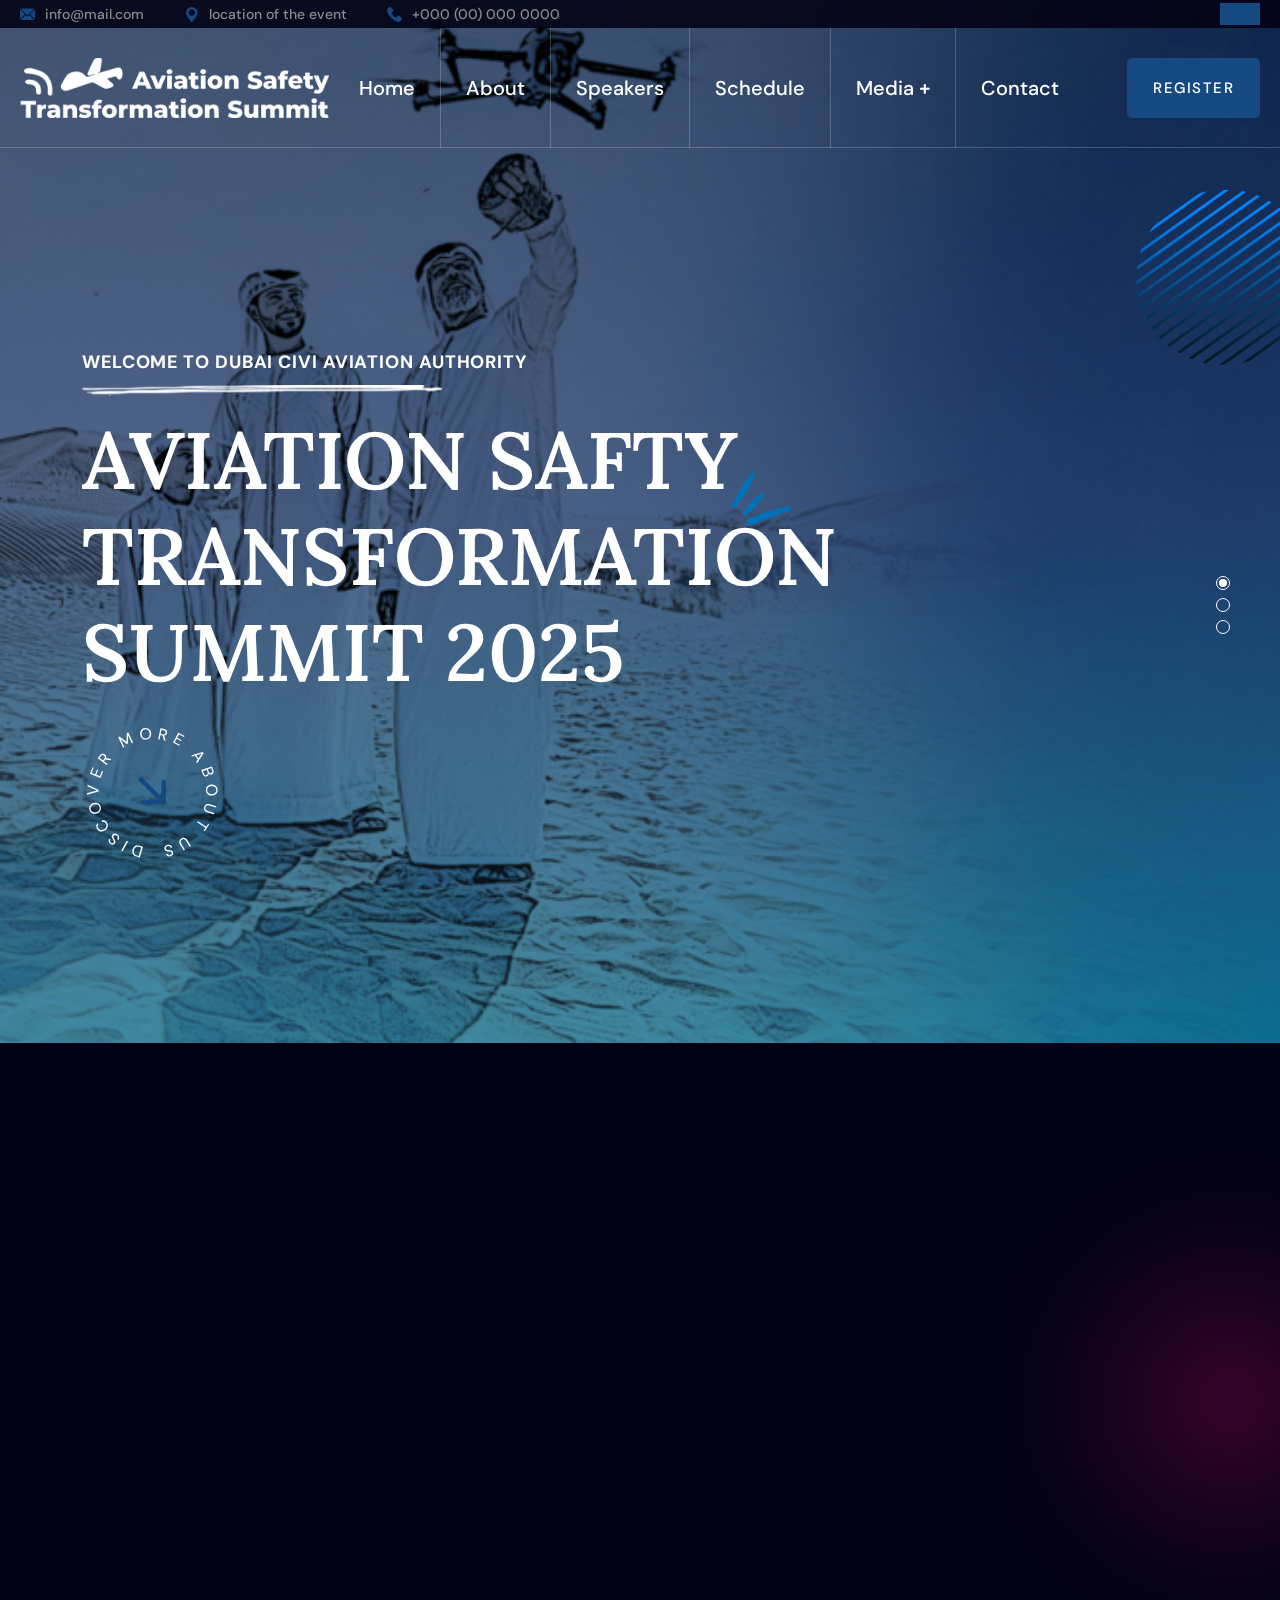
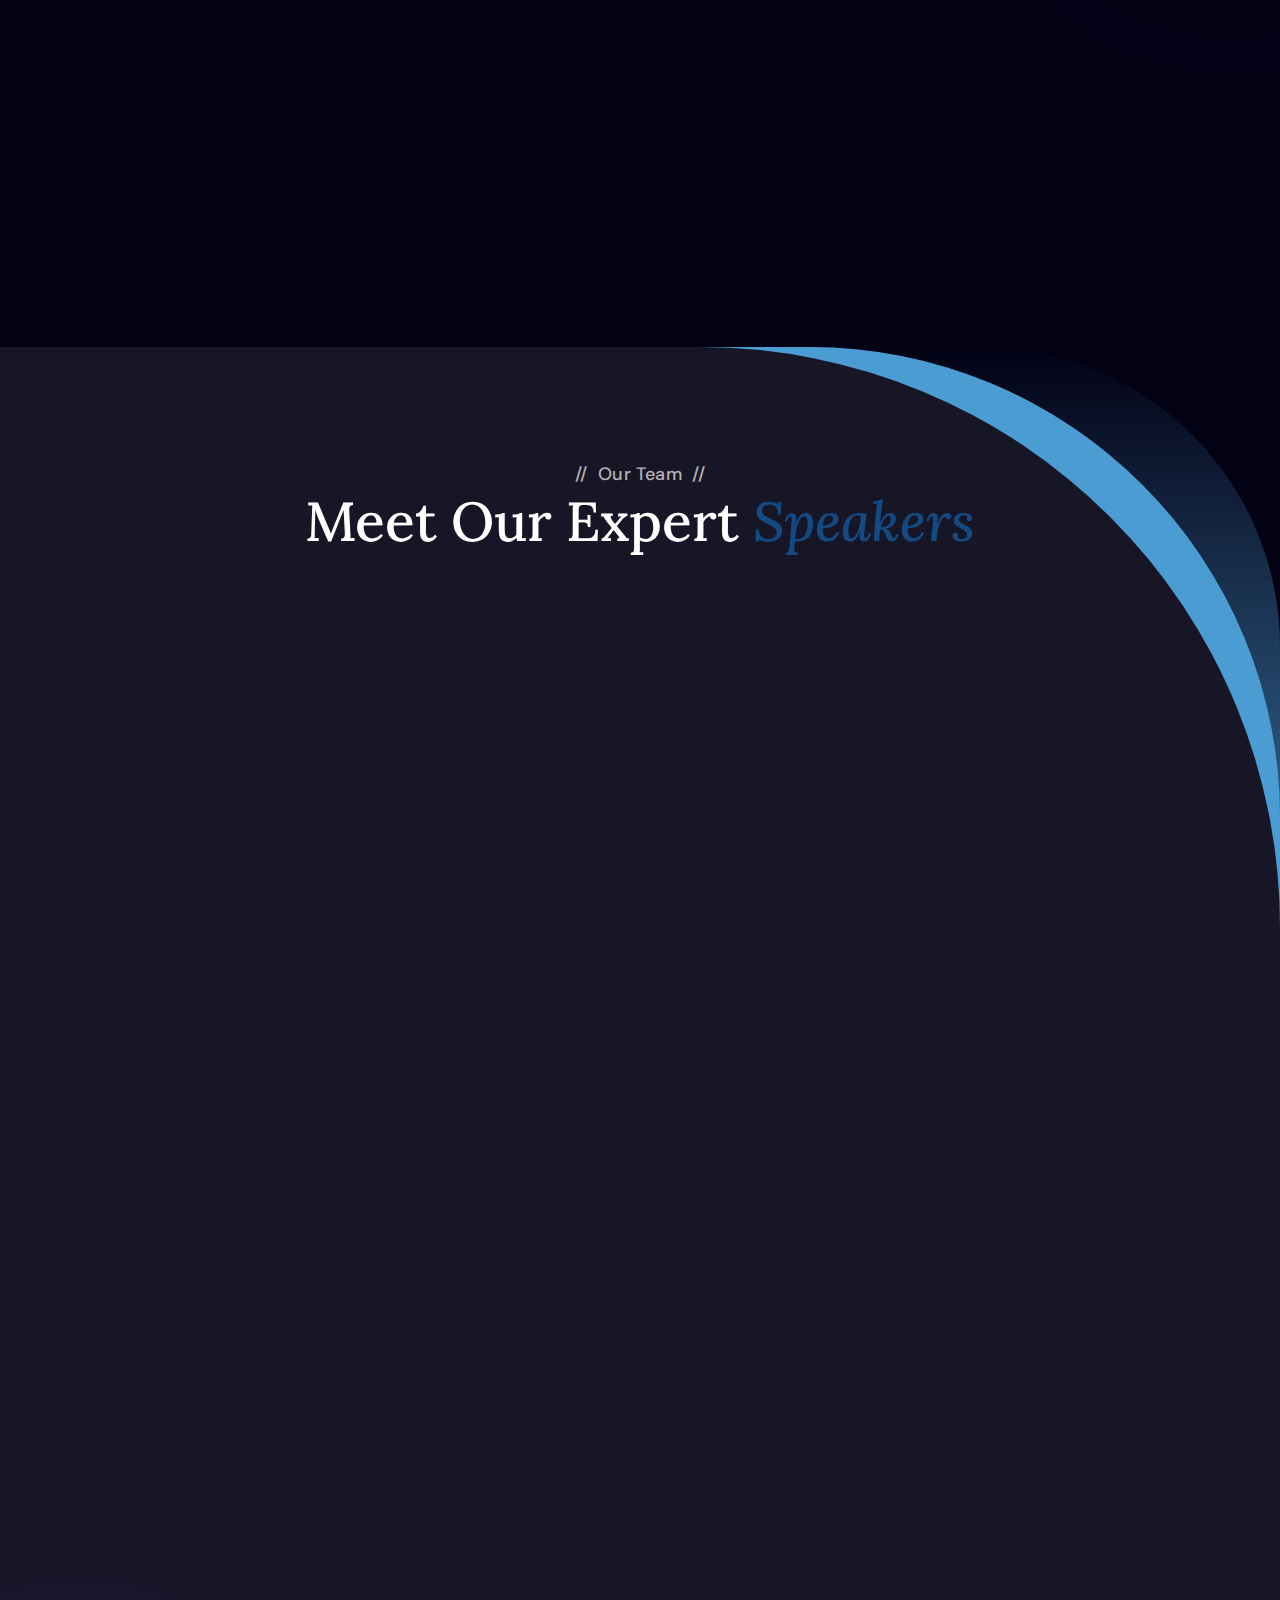
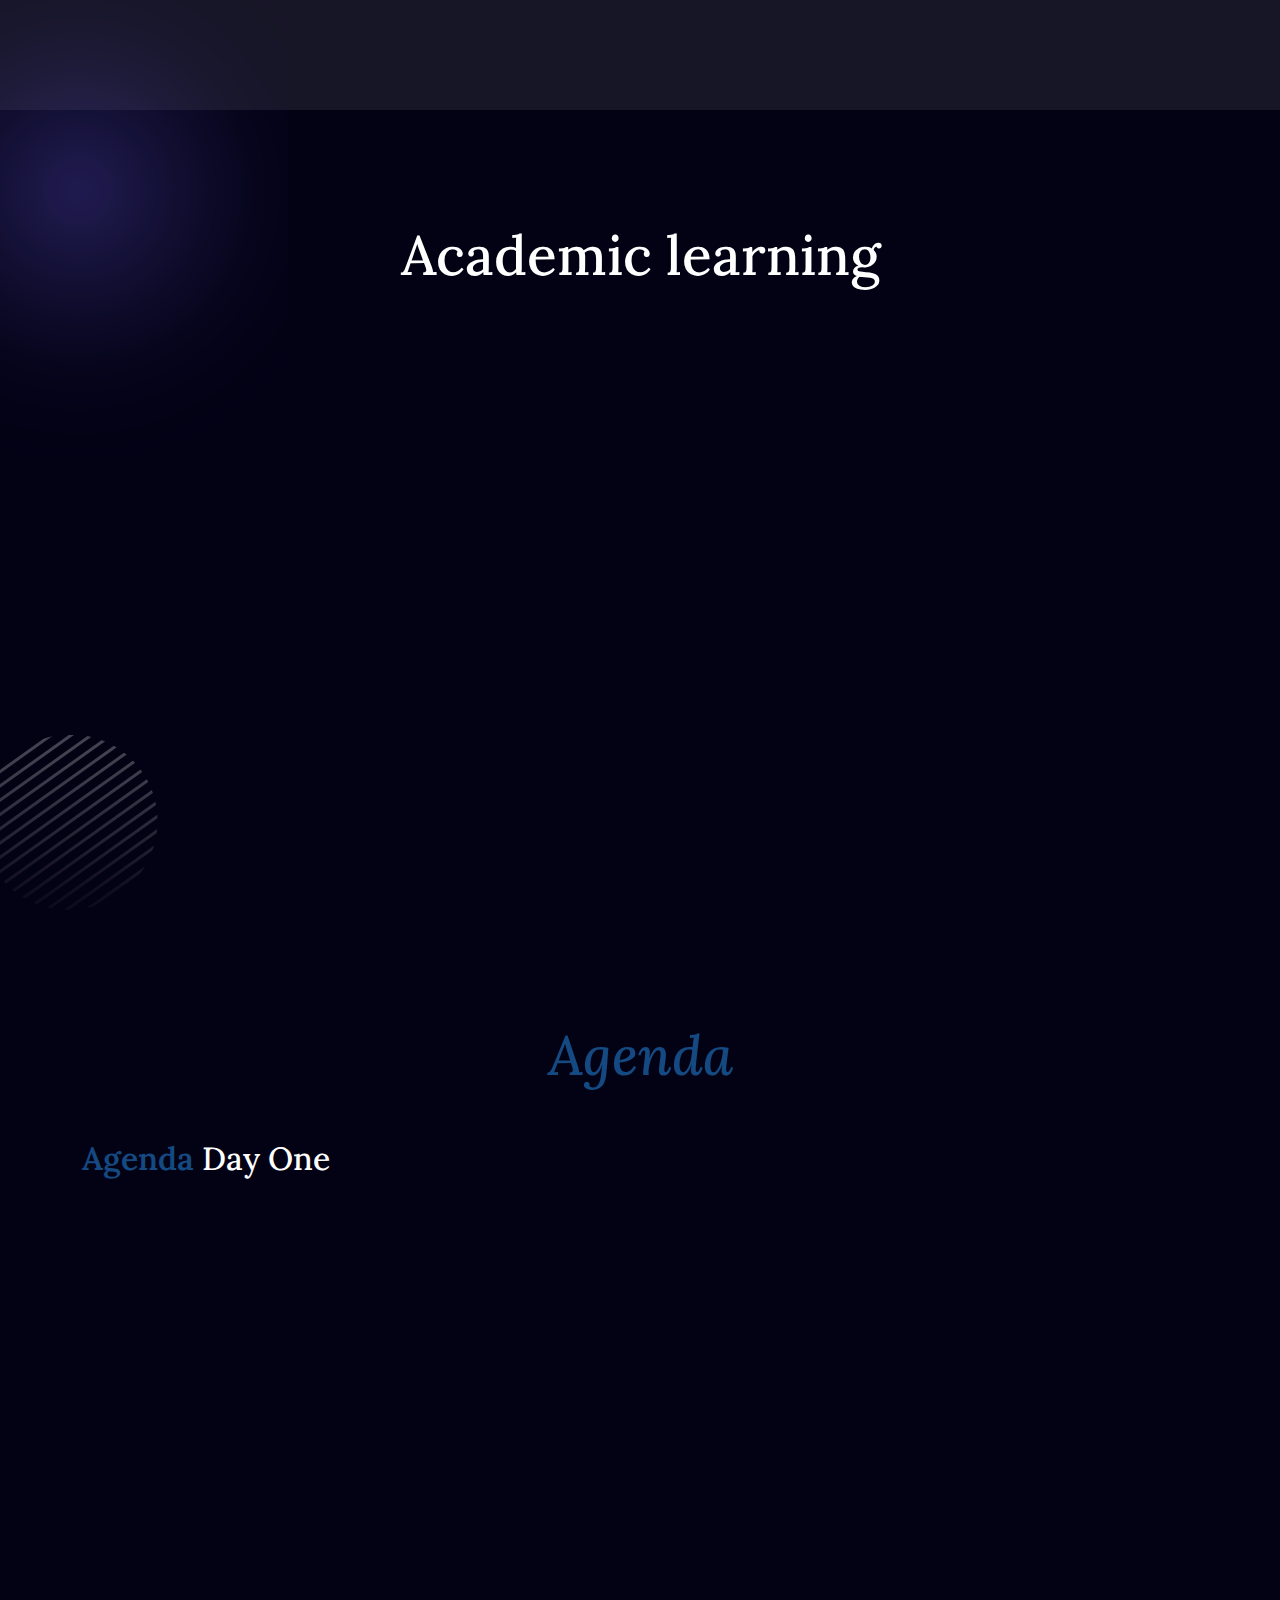
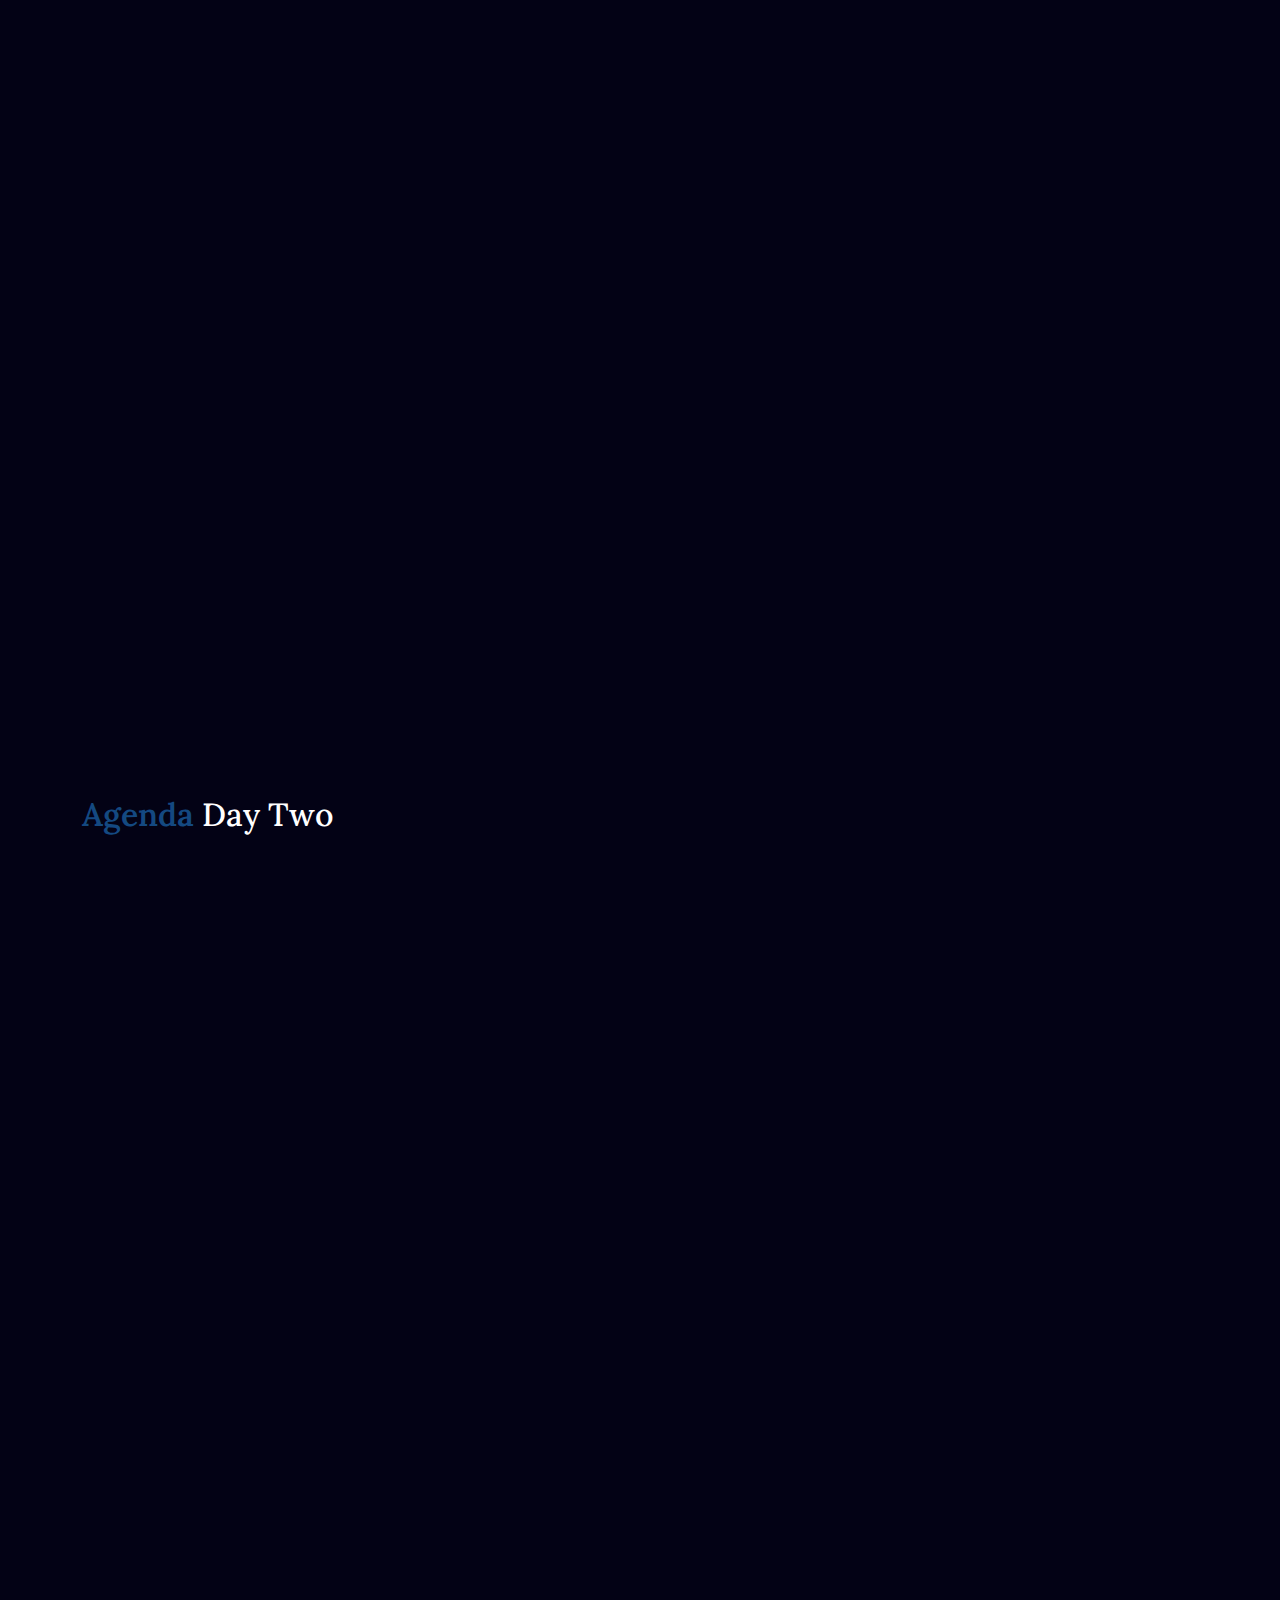
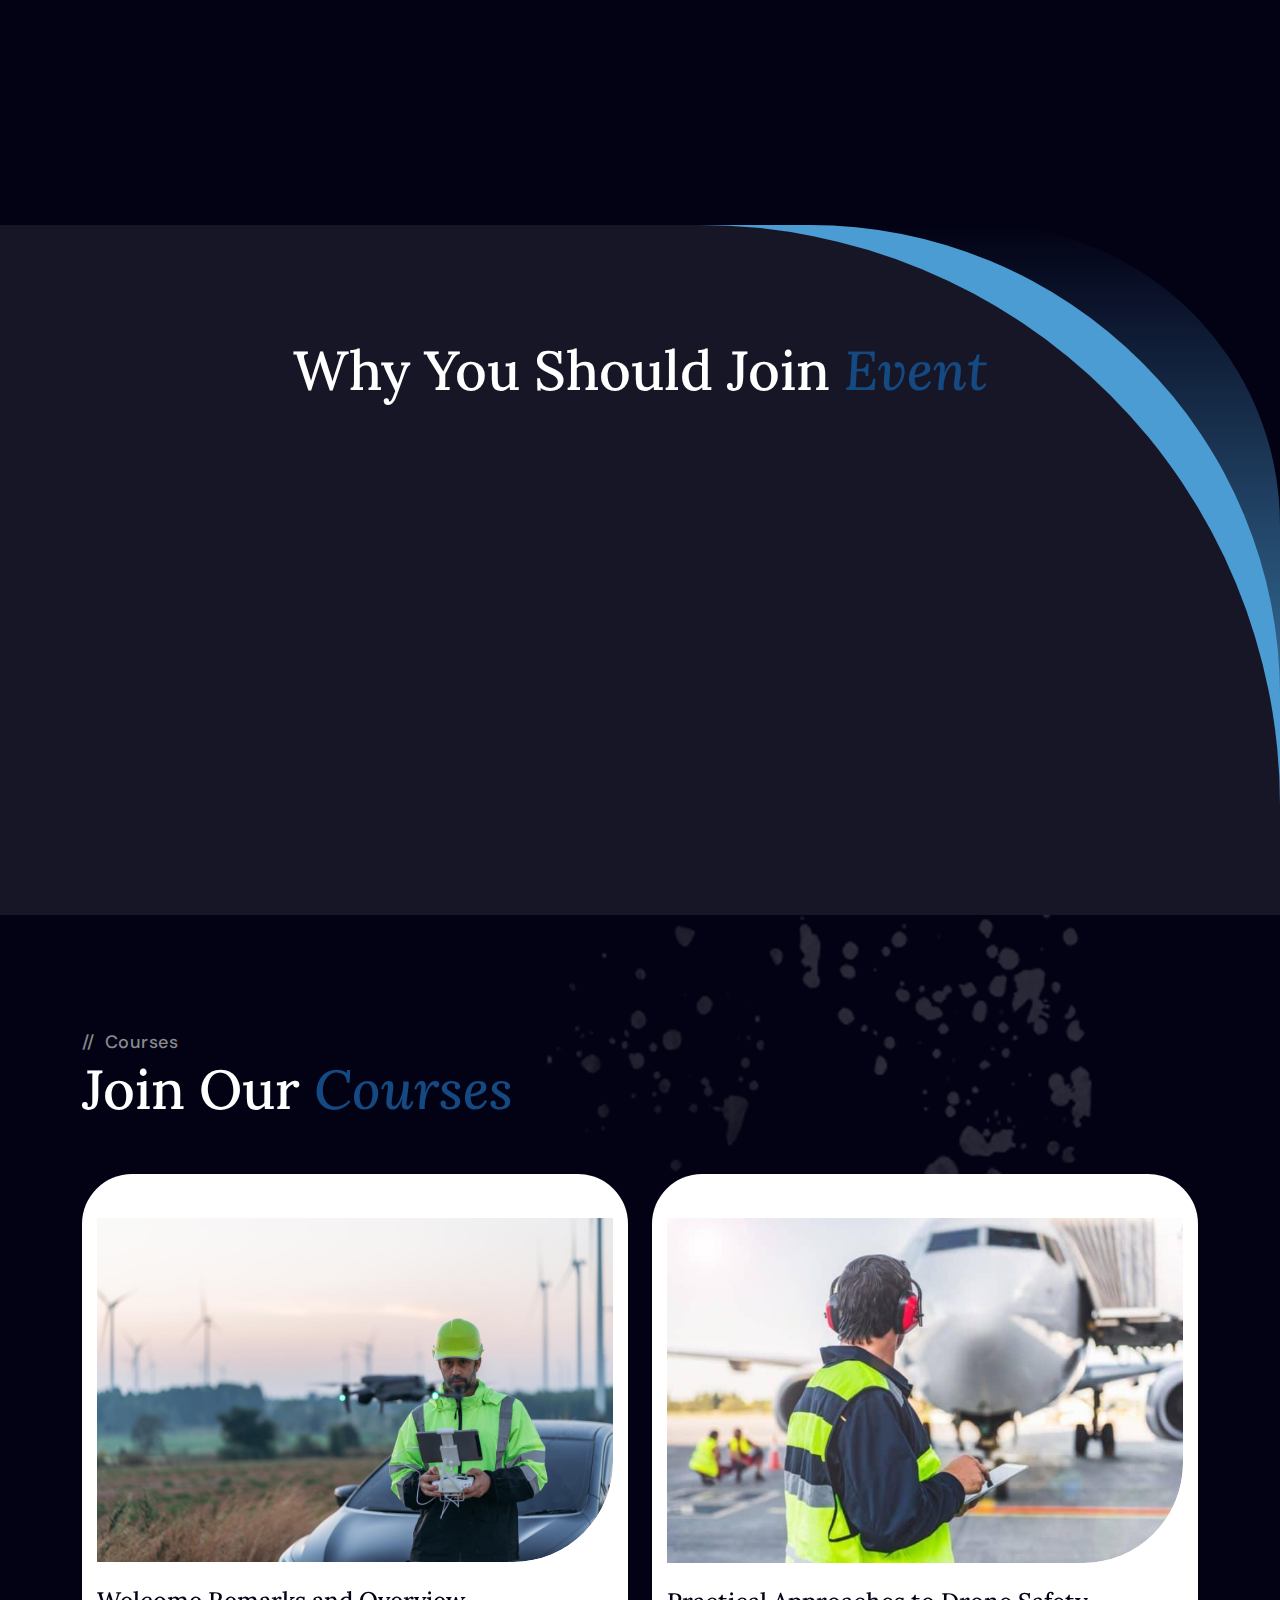
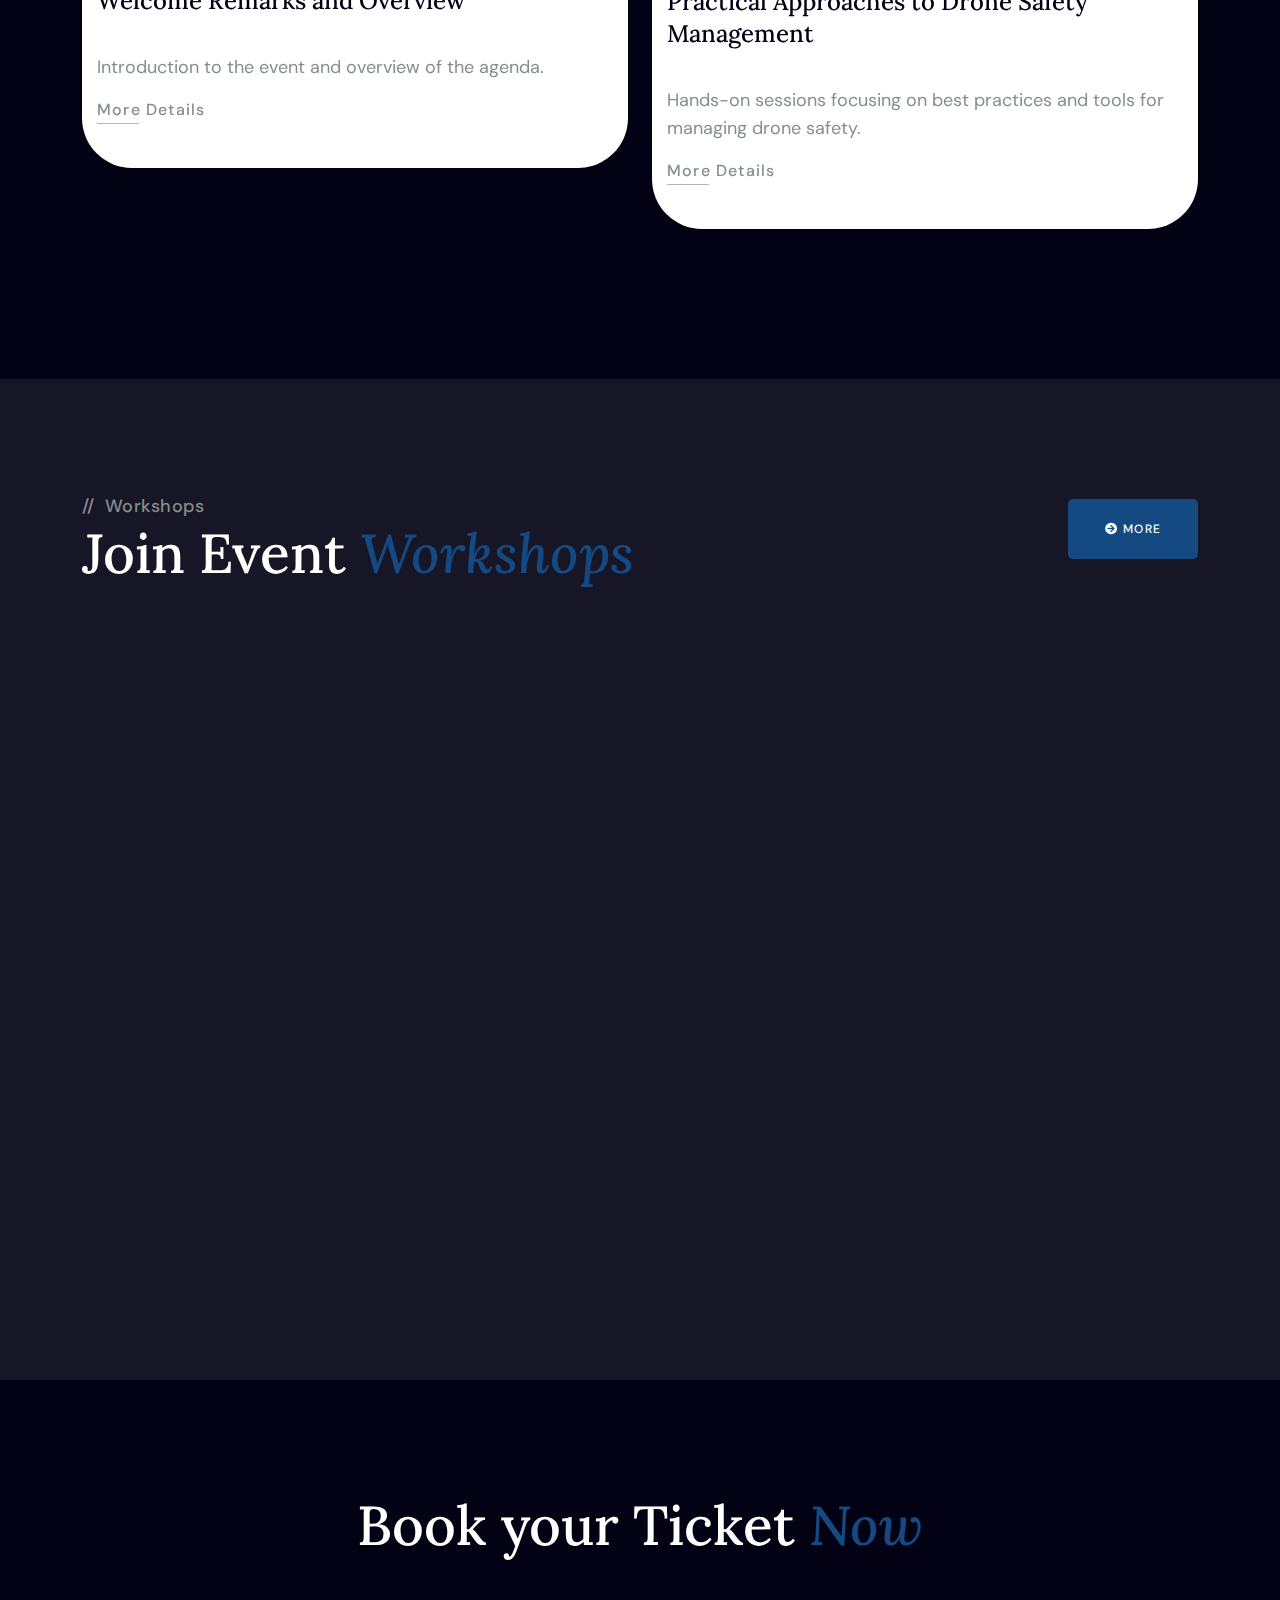
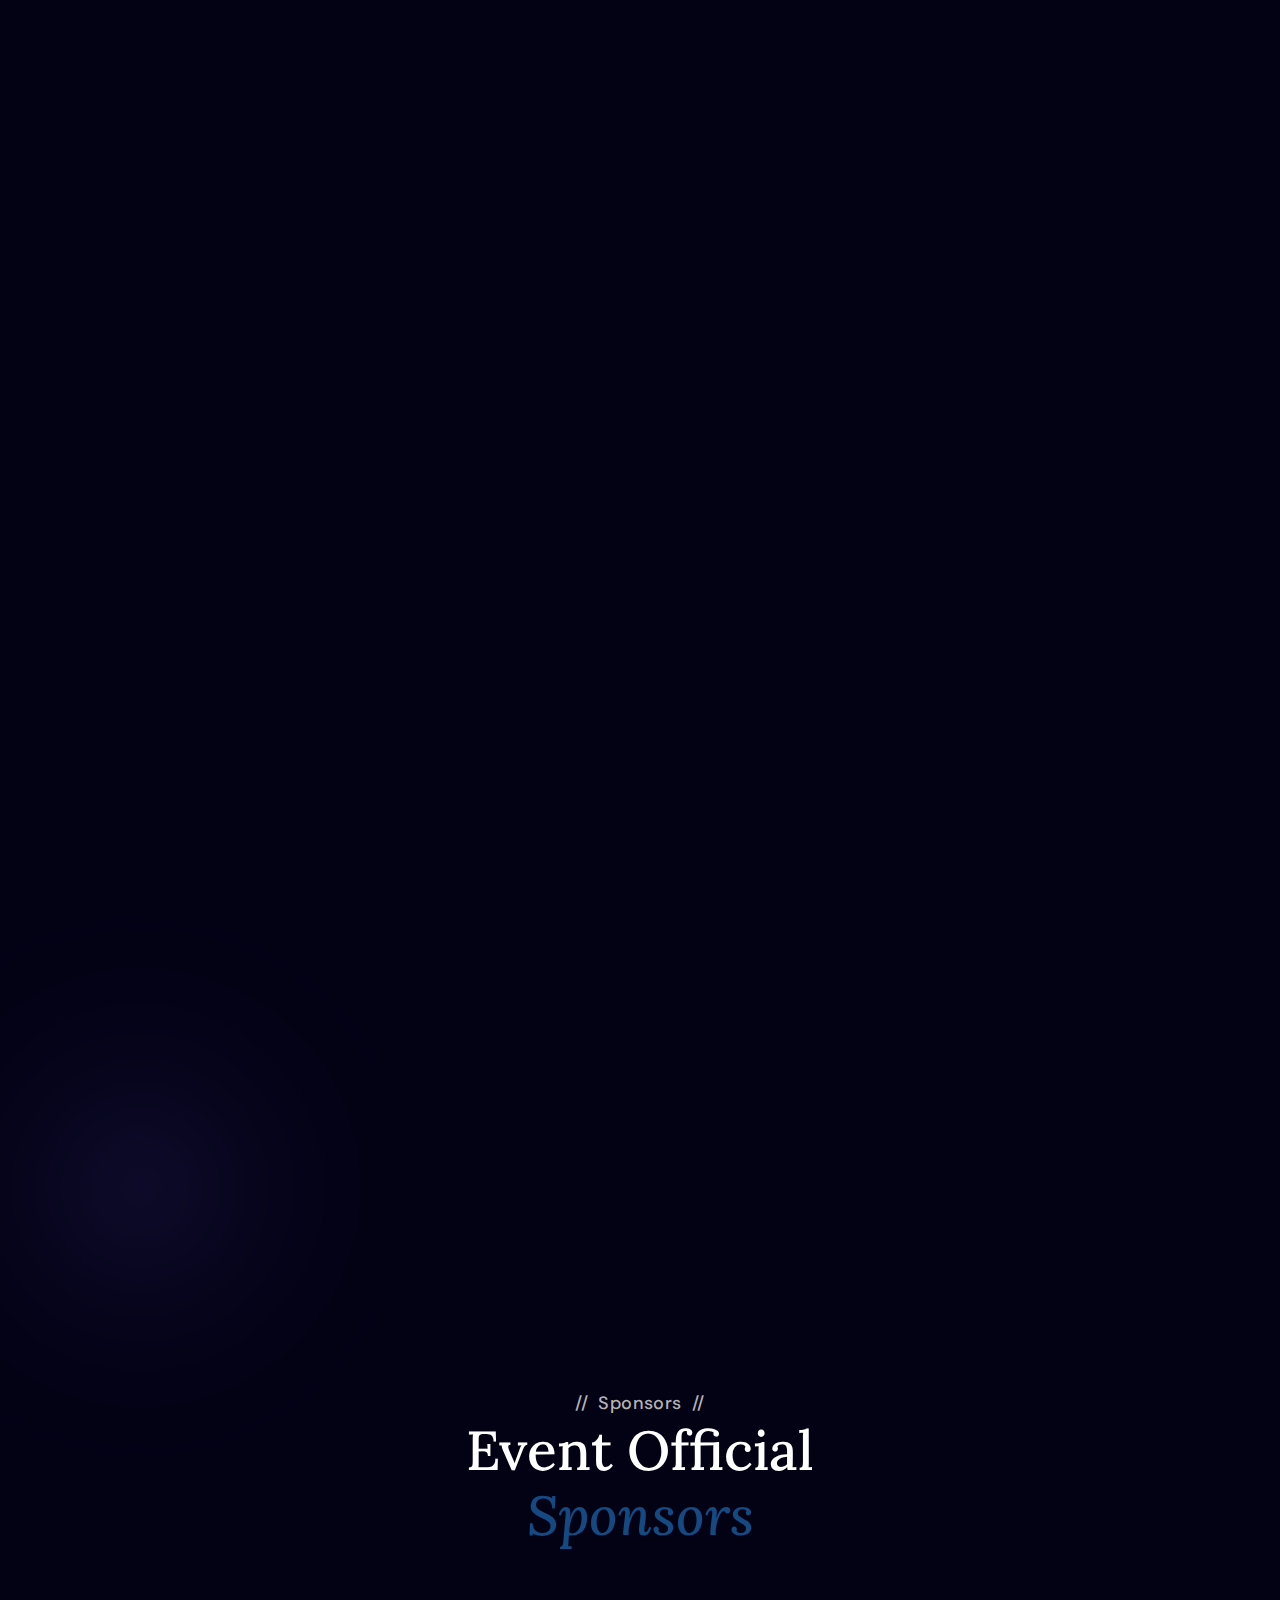
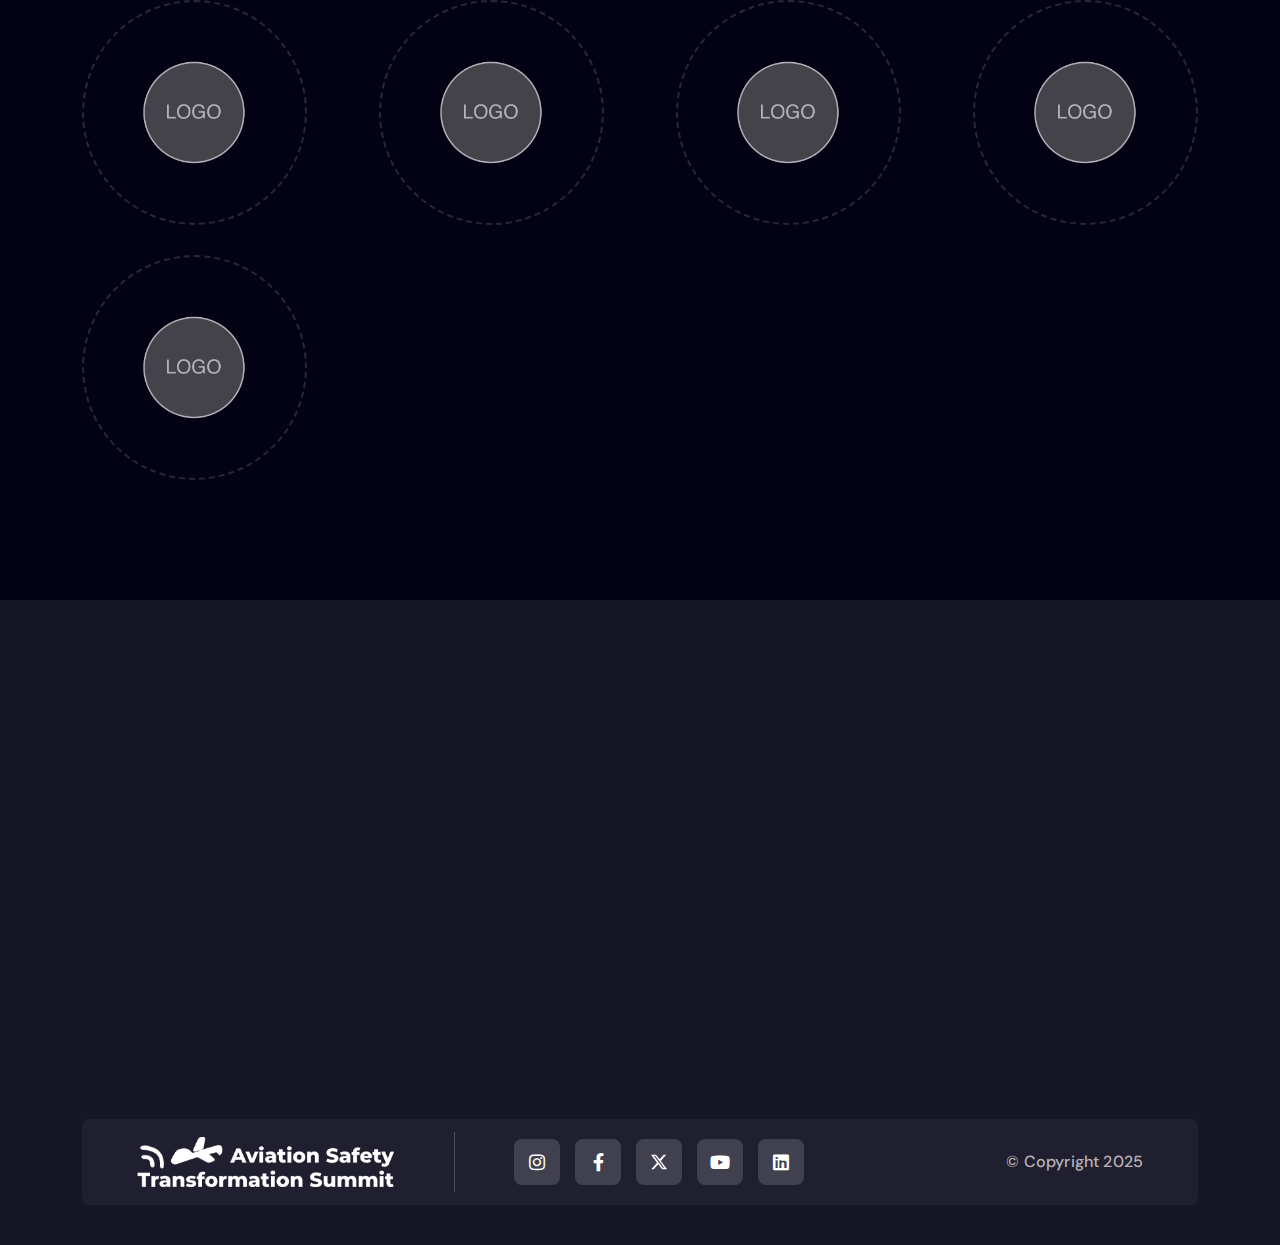
==== commit 707c1040: "Courses images added" ====
--- a/index.html
+++ b/index.html
@@ -597,7 +597,7 @@
                             </div>
                             <div class="feature-one__img-box">
                                 <div class="feature-one__img">
-                                    <img src="assets/images/d1-1.jpg" alt="" height="450">
+                                    <img src="assets/images/courses/tadining.jpeg" alt="" height="450">
                                 </div>
                                 <div class="feature-one__count"></div>
                                 <div class="feature-one__content">
@@ -626,7 +626,7 @@
                             </div>
                             <div class="feature-one__img-box">
                                 <div class="feature-one__img">
-                                    <img src="assets/images/d1-1.jpg" alt="" height="450">
+                                    <img src="assets/images/courses/workshop.jpeg" alt="" height="450">
                                 </div>
                                 <div class="feature-one__count"></div>
                                 <div class="feature-one__content">
@@ -654,7 +654,7 @@
                             </div>
                             <div class="feature-one__img-box">
                                 <div class="feature-one__img">
-                                    <img src="assets/images/d1-1.jpg" alt="" height="450">
+                                    <img src="assets/images/courses/courses.jpeg" alt="" height="450">
                                 </div>
                                 <div class="feature-one__count"></div>
                                 <div class="feature-one__content">
@@ -681,7 +681,7 @@
                             </div>
                             <div class="feature-one__img-box">
                                 <div class="feature-one__img">
-                                    <img src="assets/images/d1-1.jpg" alt="" height="450">
+                                    <img src="assets/images/courses/webinar.jpeg" alt="" height="450">
                                 </div>
                                 <div class="feature-one__count"></div>
                                 <div class="feature-one__content">
@@ -1221,9 +1221,9 @@
                         </div>
                         <h2 class="section-title__title">Join Our <span>Courses</span></h2>
                     </div>
-                    <div class="testimonial-one__dot-style">
+                    <!-- <div class="testimonial-one__dot-style">
                         <div class="swiper-dot-style1"></div>
-                    </div>
+                    </div> -->
                 </div>
                 <div class="testimonial-one__bottom">
                     <div class="thm-swiper__slider swiper-container" data-swiper-options='{
@@ -1276,7 +1276,7 @@
                             <div class="swiper-slide">
                                 <div class="feature-two__single">
                                     <div class="feature-two__img">
-                                        <img src="assets/images/course.jpg" alt="">
+                                        <img src="assets/images/courses/c1.jpeg" alt="">
                                     </div>
                                     <div class="feature-two__content">
                                         <h4 class="feature-two__title"><a href="#">Welcome Remarks and Overview</a></h4>
@@ -1297,7 +1297,7 @@
                             <div class="swiper-slide">
                                 <div class="feature-two__single">
                                     <div class="feature-two__img">
-                                        <img src="assets/images/course.jpg" alt="">
+                                        <img src="assets/images/courses/c8.jpeg" alt="">
                                     </div>
                                     <div class="feature-two__content">
                                         <h4 class="feature-two__title"><a href="#">Practical Approaches to Drone Safety
@@ -1320,7 +1320,7 @@
                             <div class="swiper-slide">
                                 <div class="feature-two__single">
                                     <div class="feature-two__img">
-                                        <img src="assets/images/course.jpg" alt="">
+                                        <img src="assets/images/courses/c3.jpeg" alt="">
                                     </div>
                                     <div class="feature-two__content">
                                         <h4 class="feature-two__title"><a href="#">Advanced Risk Assessment Techniques
@@ -1345,7 +1345,7 @@
                             <div class="swiper-slide">
                                 <div class="feature-two__single">
                                     <div class="feature-two__img">
-                                        <img src="assets/images/course.jpg" alt="">
+                                        <img src="assets/images/courses/c4.jpeg" alt="">
                                     </div>
                                     <div class="feature-two__content">
                                         <h4 class="feature-two__title"><a href="#">Future Aviation Challenges</a></h4>
@@ -1369,7 +1369,7 @@
                             <div class="swiper-slide">
                                 <div class="feature-two__single">
                                     <div class="feature-two__img">
-                                        <img src="assets/images/course.jpg" alt="">
+                                        <img src="assets/images/courses/c8.jpeg" alt="">
                                     </div>
                                     <div class="feature-two__content">
                                         <h4 class="feature-two__title"><a href="#">Introduction to Safety Regulation of
@@ -1393,7 +1393,7 @@
                             <div class="swiper-slide">
                                 <div class="feature-two__single">
                                     <div class="feature-two__img">
-                                        <img src="assets/images/course.jpg" alt="">
+                                        <img src="assets/images/courses/c5.jpeg" alt="">
                                     </div>
                                     <div class="feature-two__content">
                                         <h4 class="feature-two__title"><a href="#">Q&A Session and Interactive
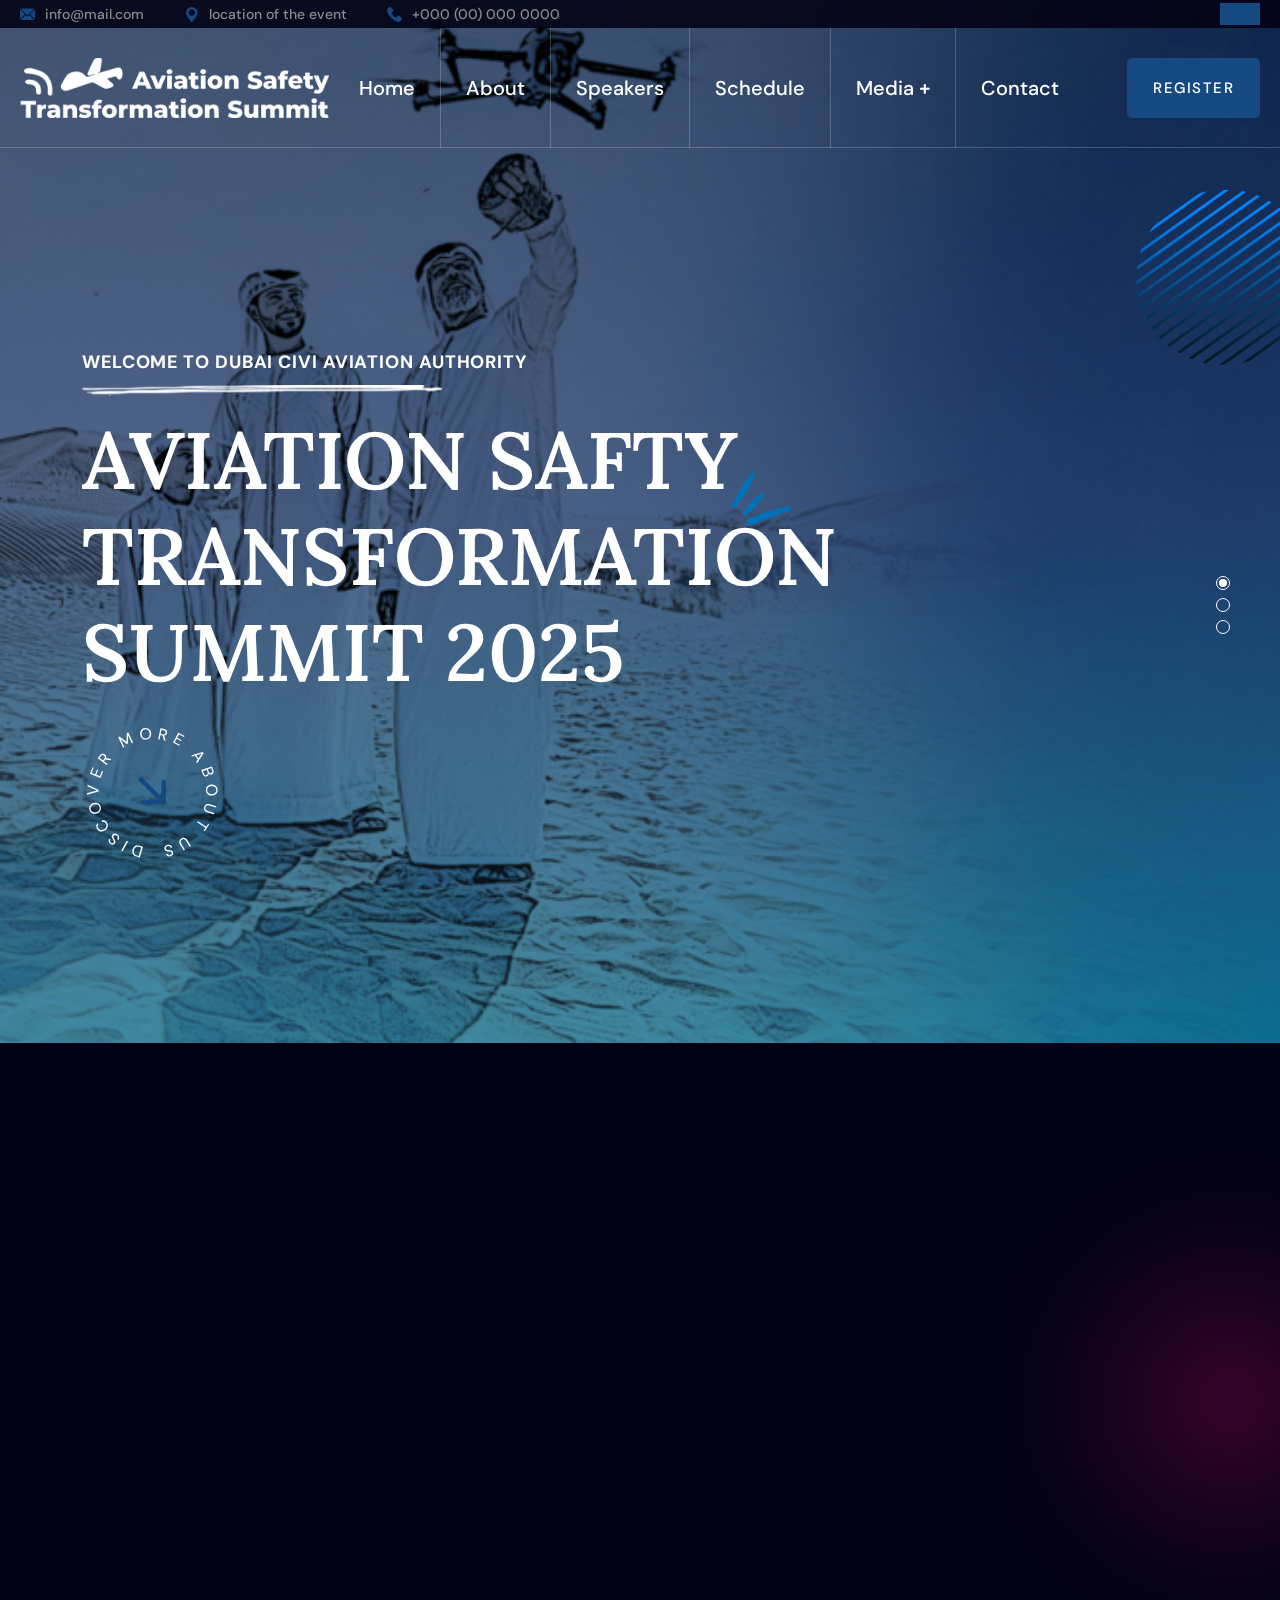
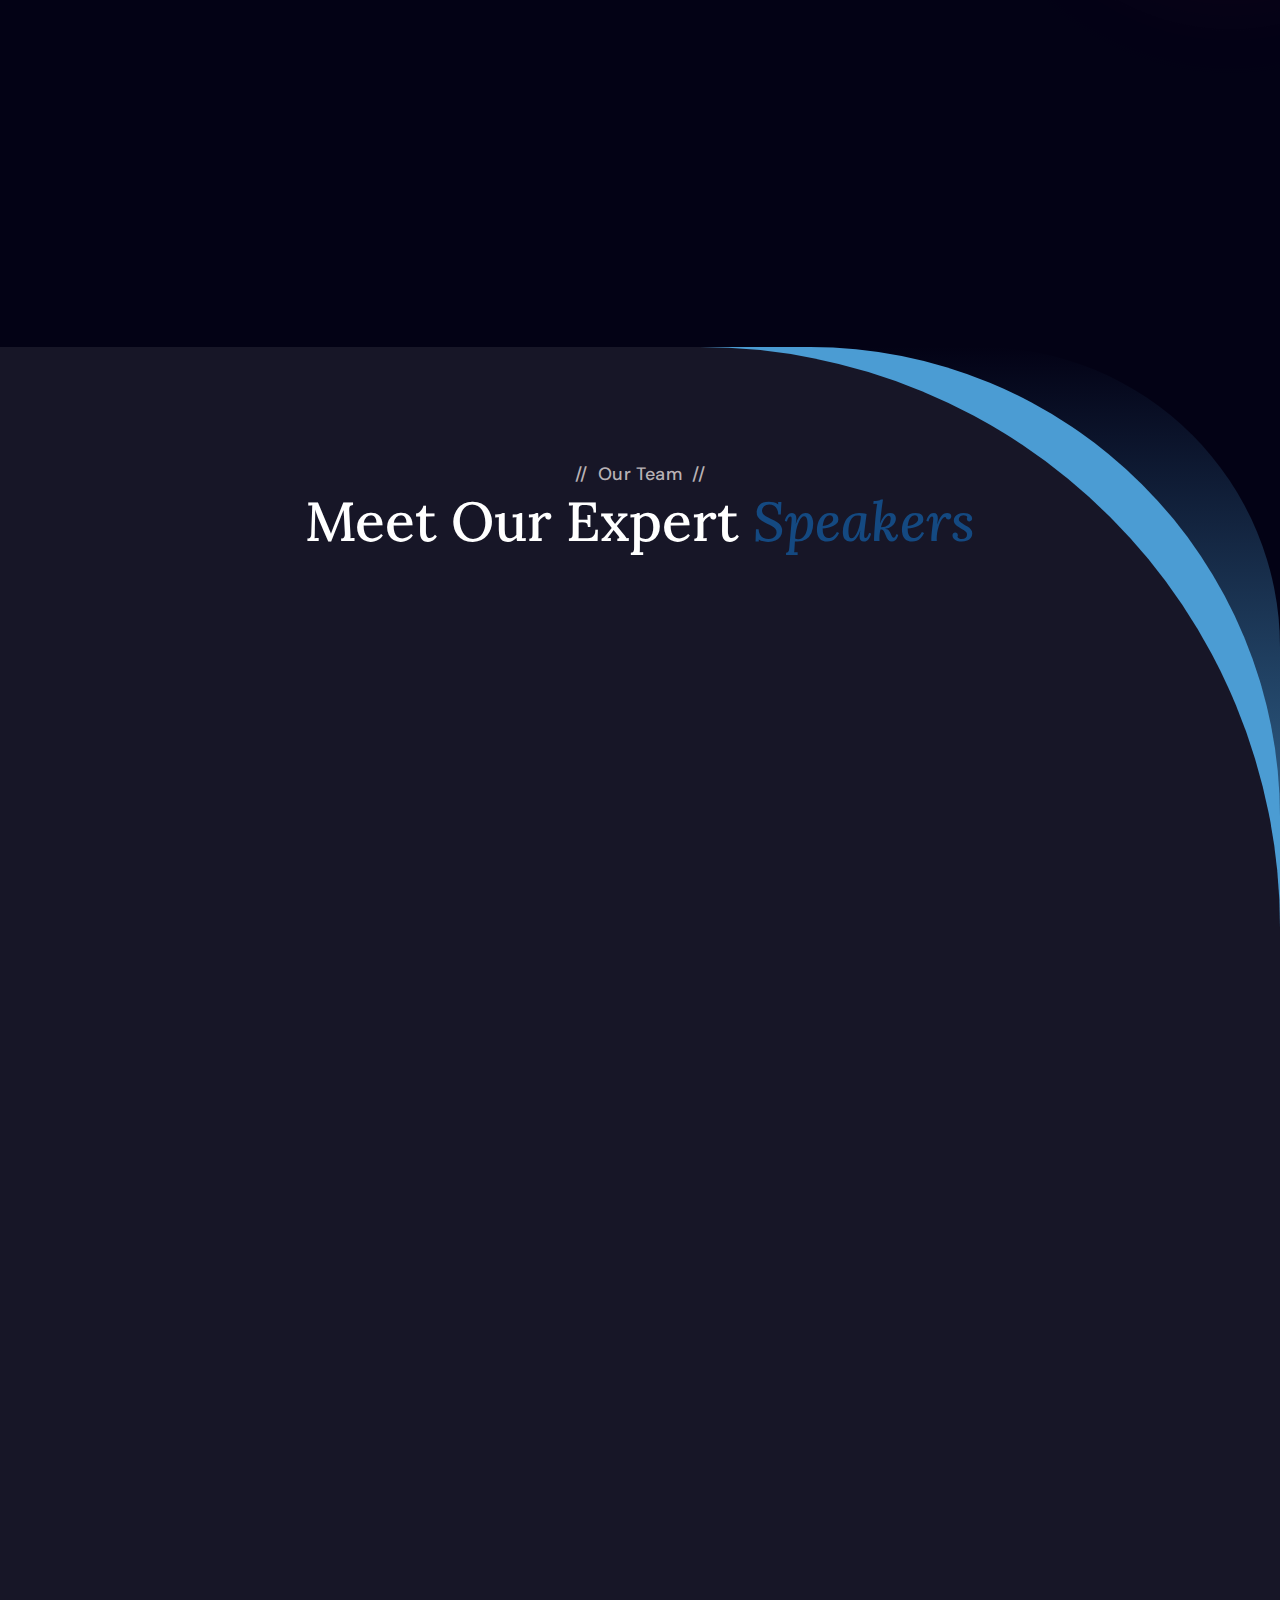
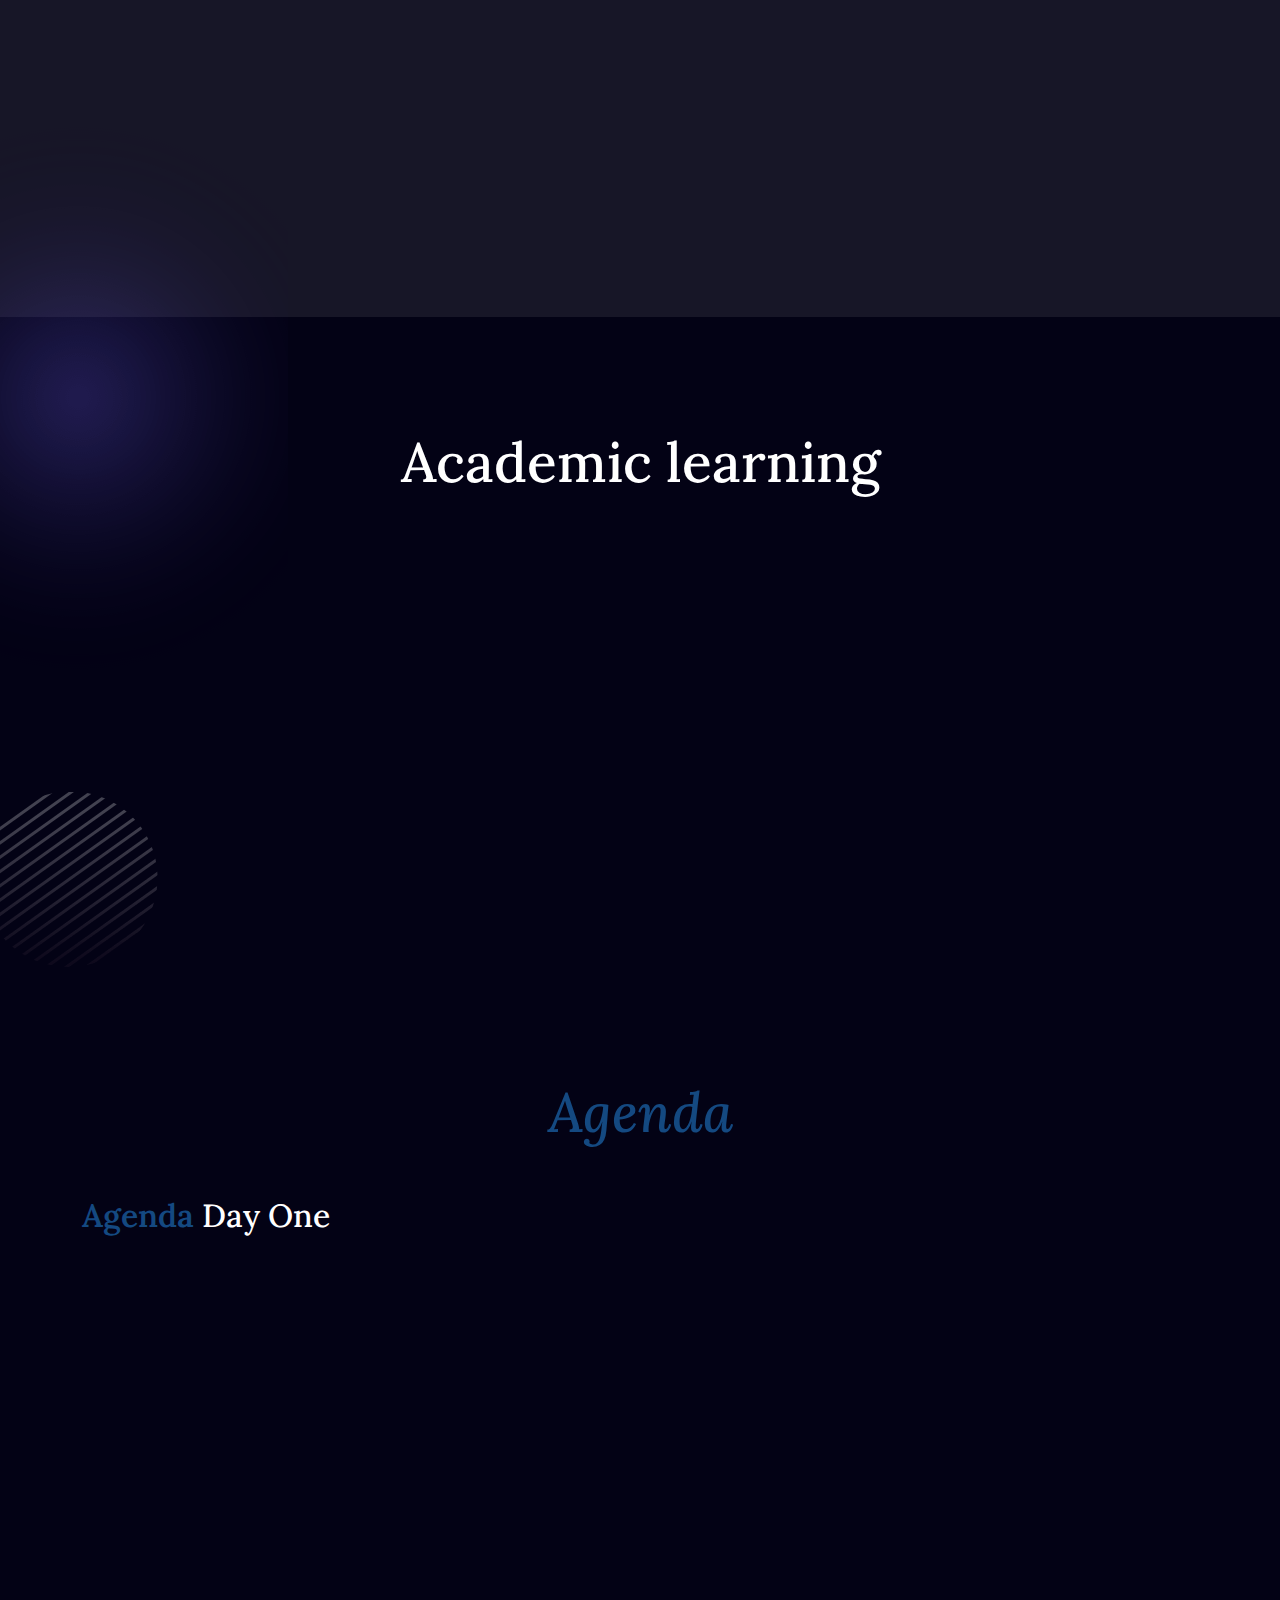
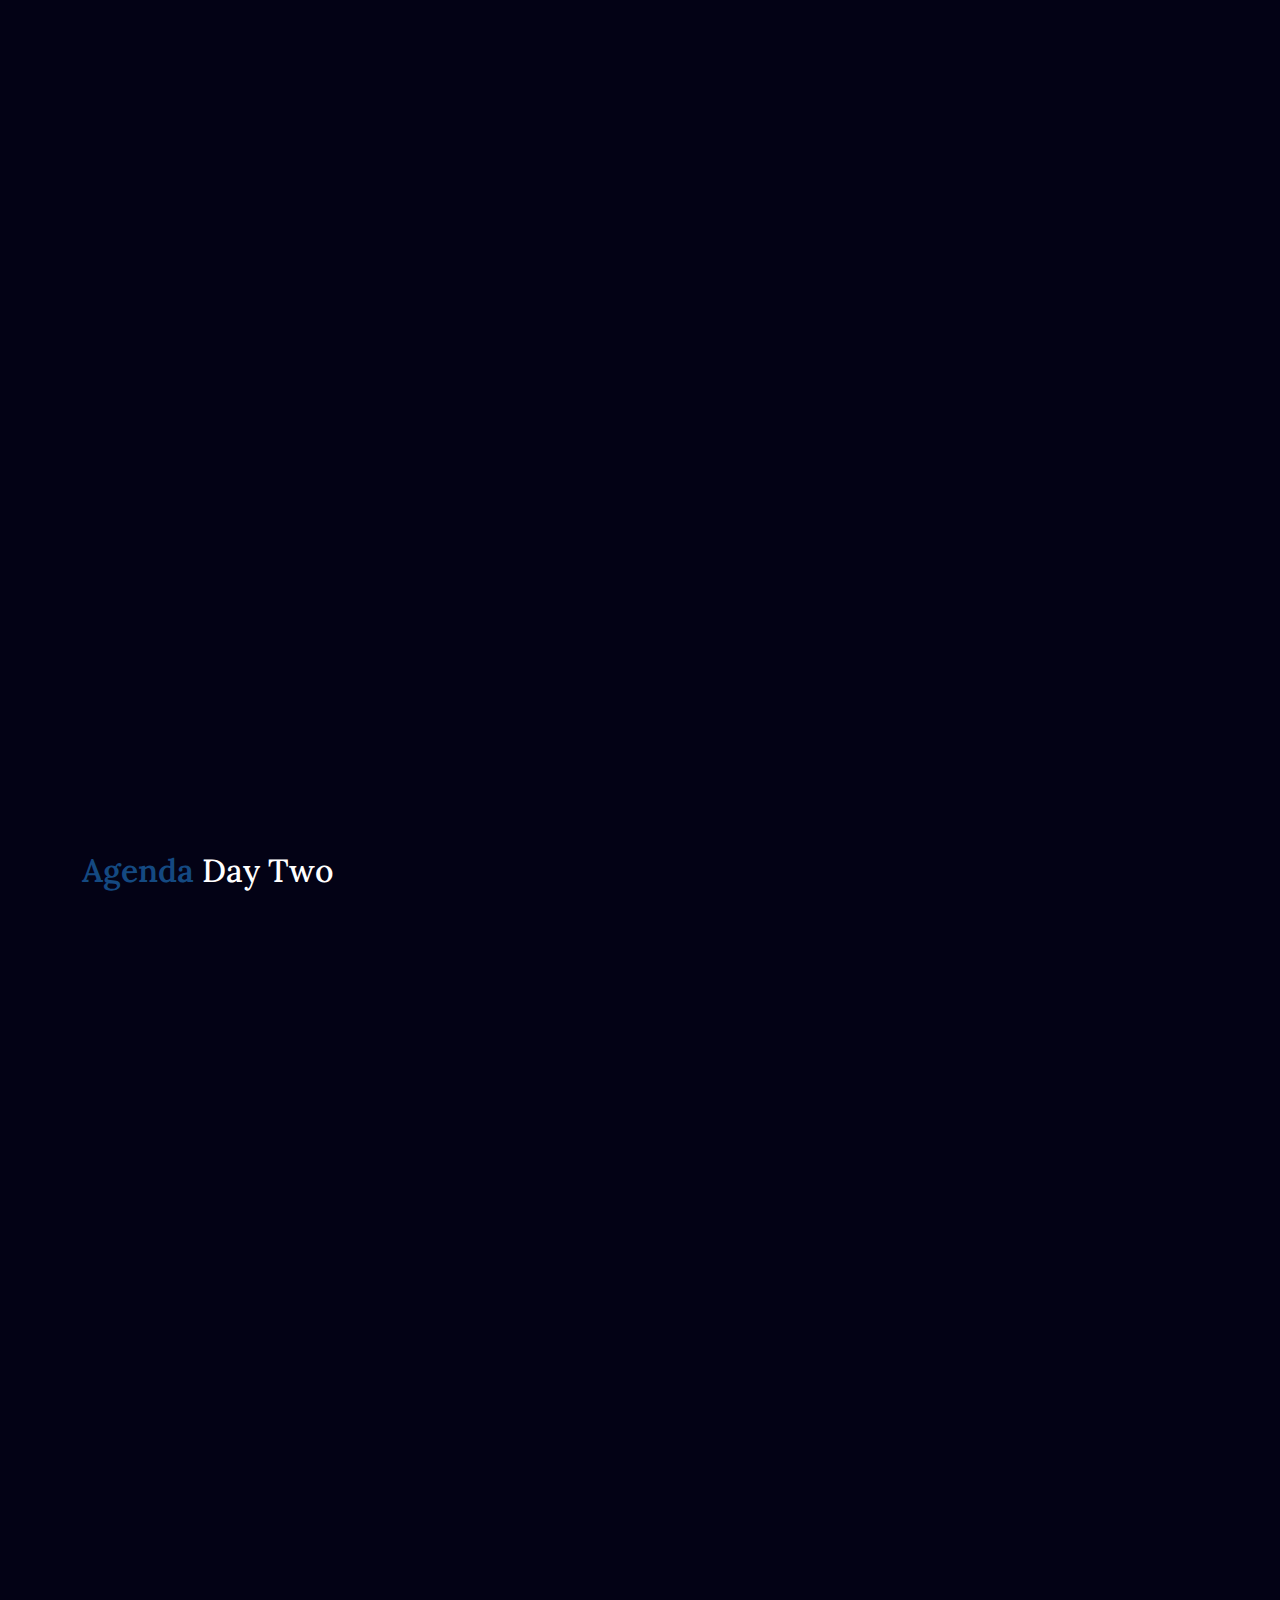
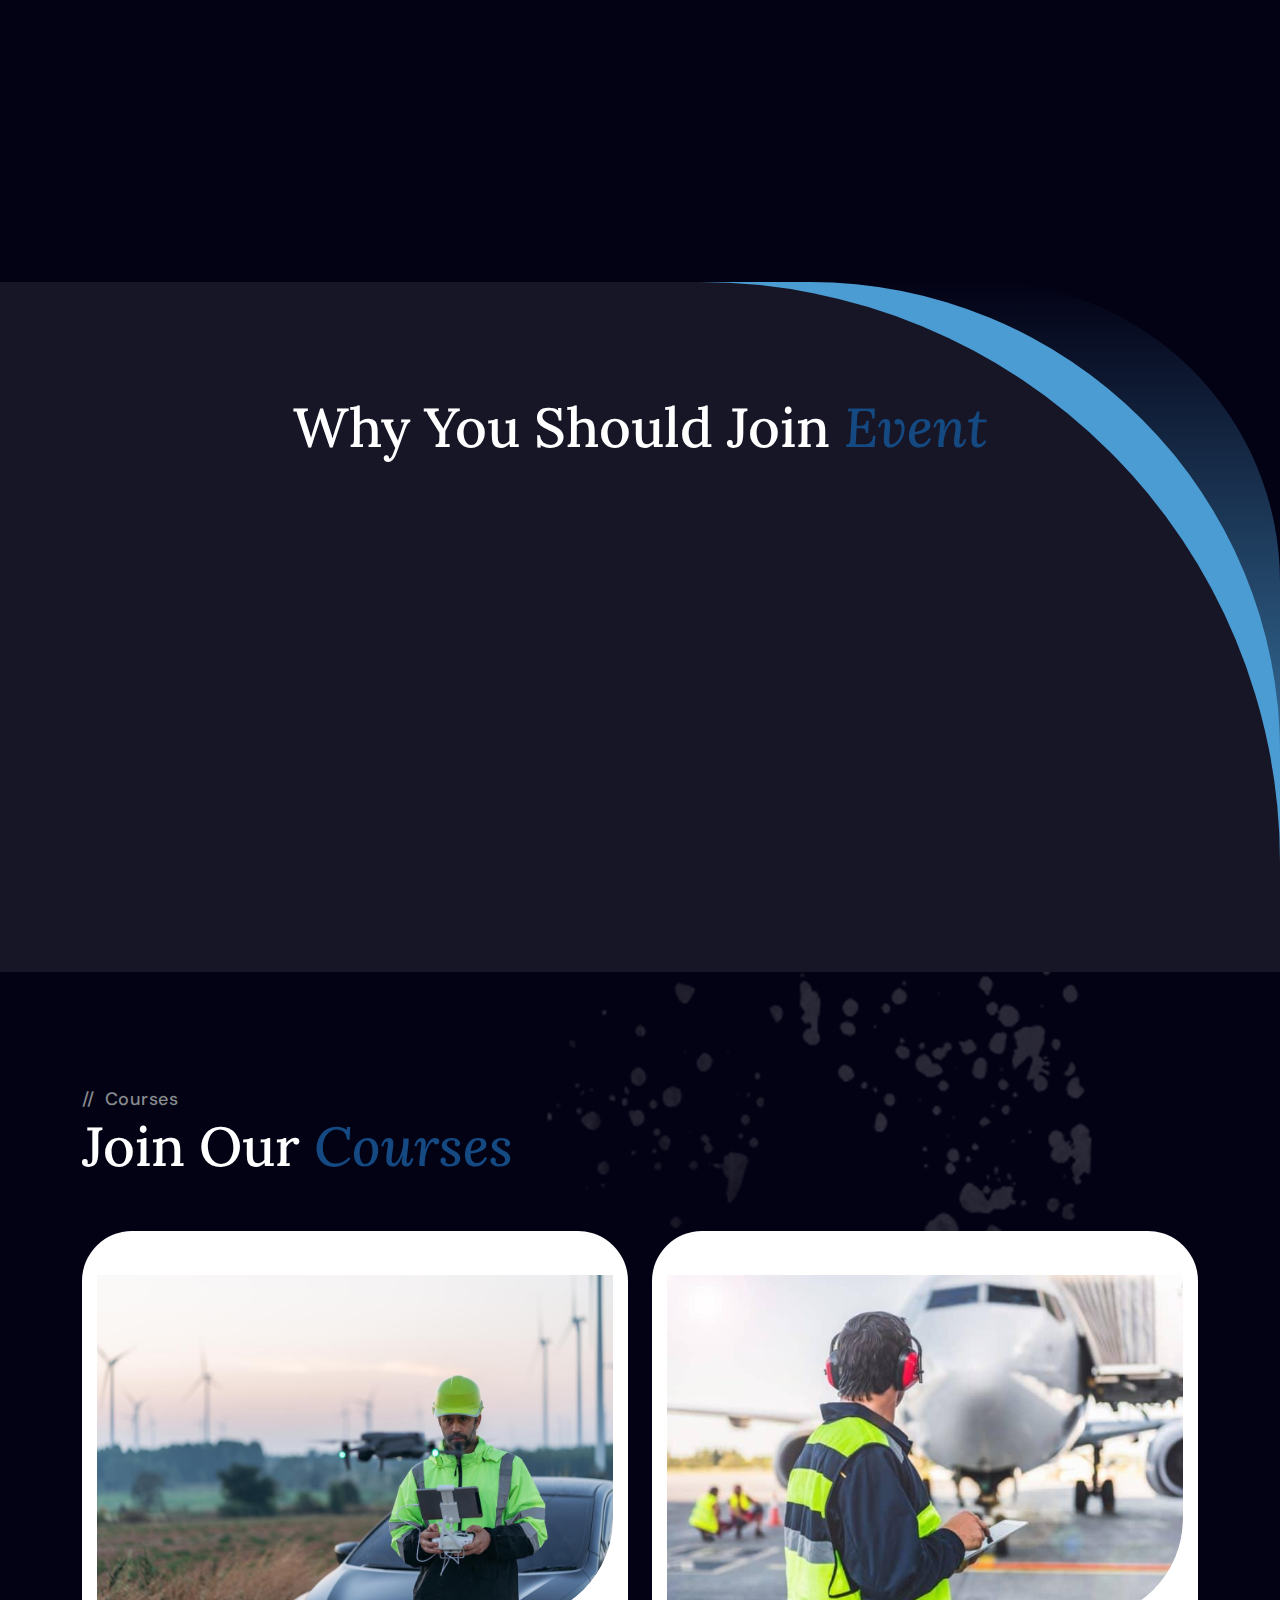
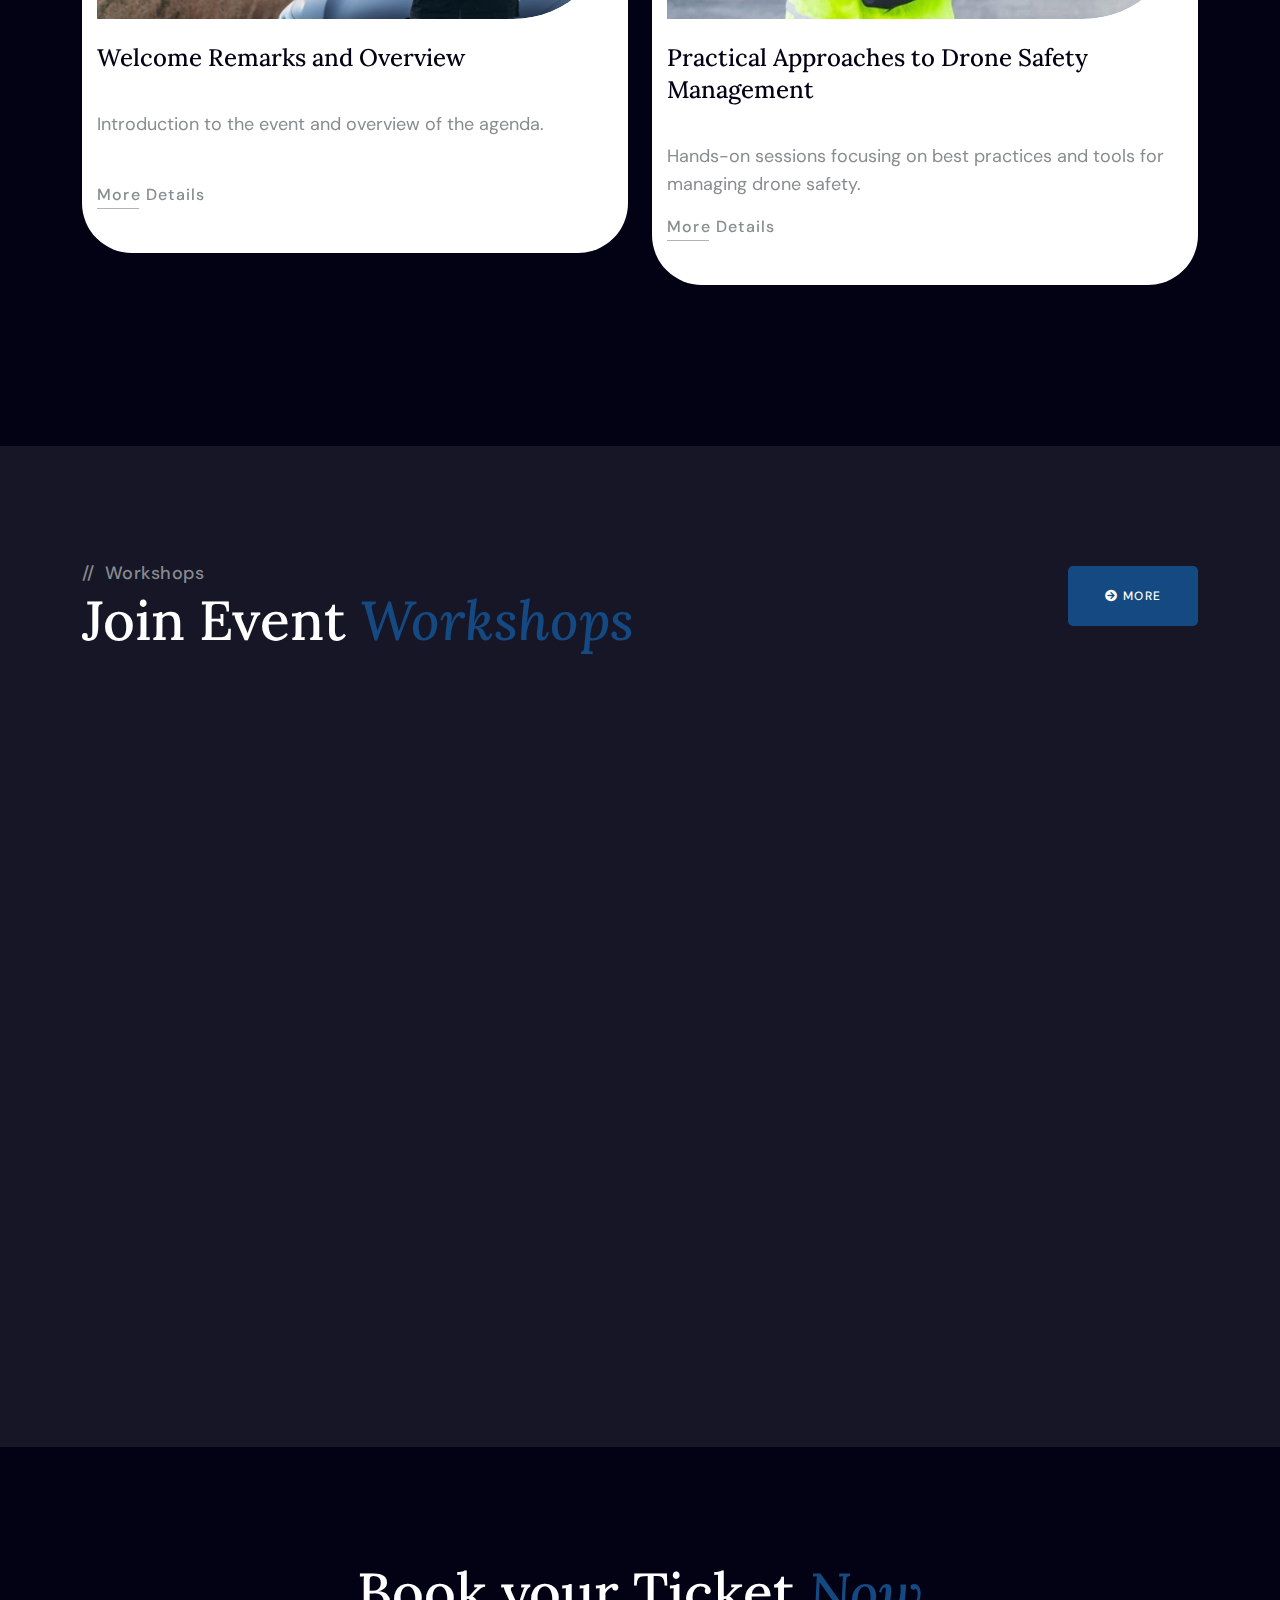
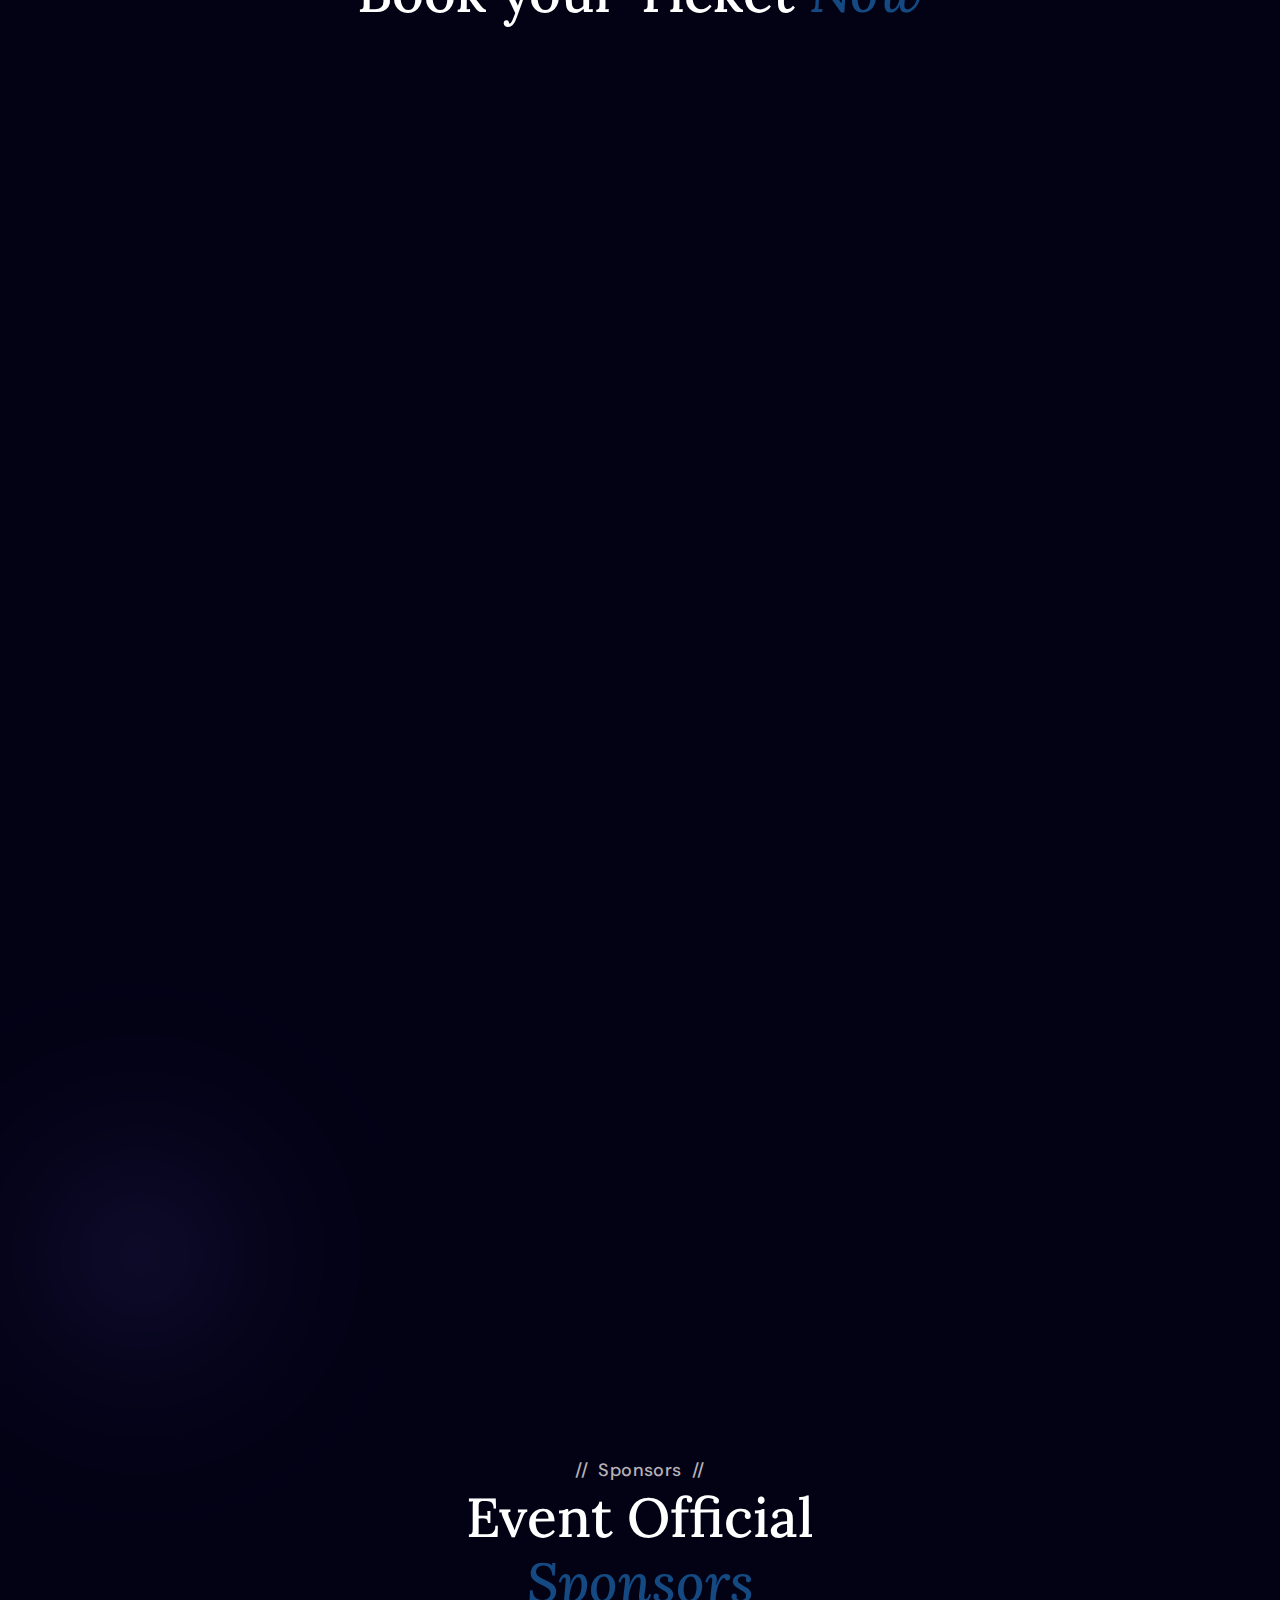
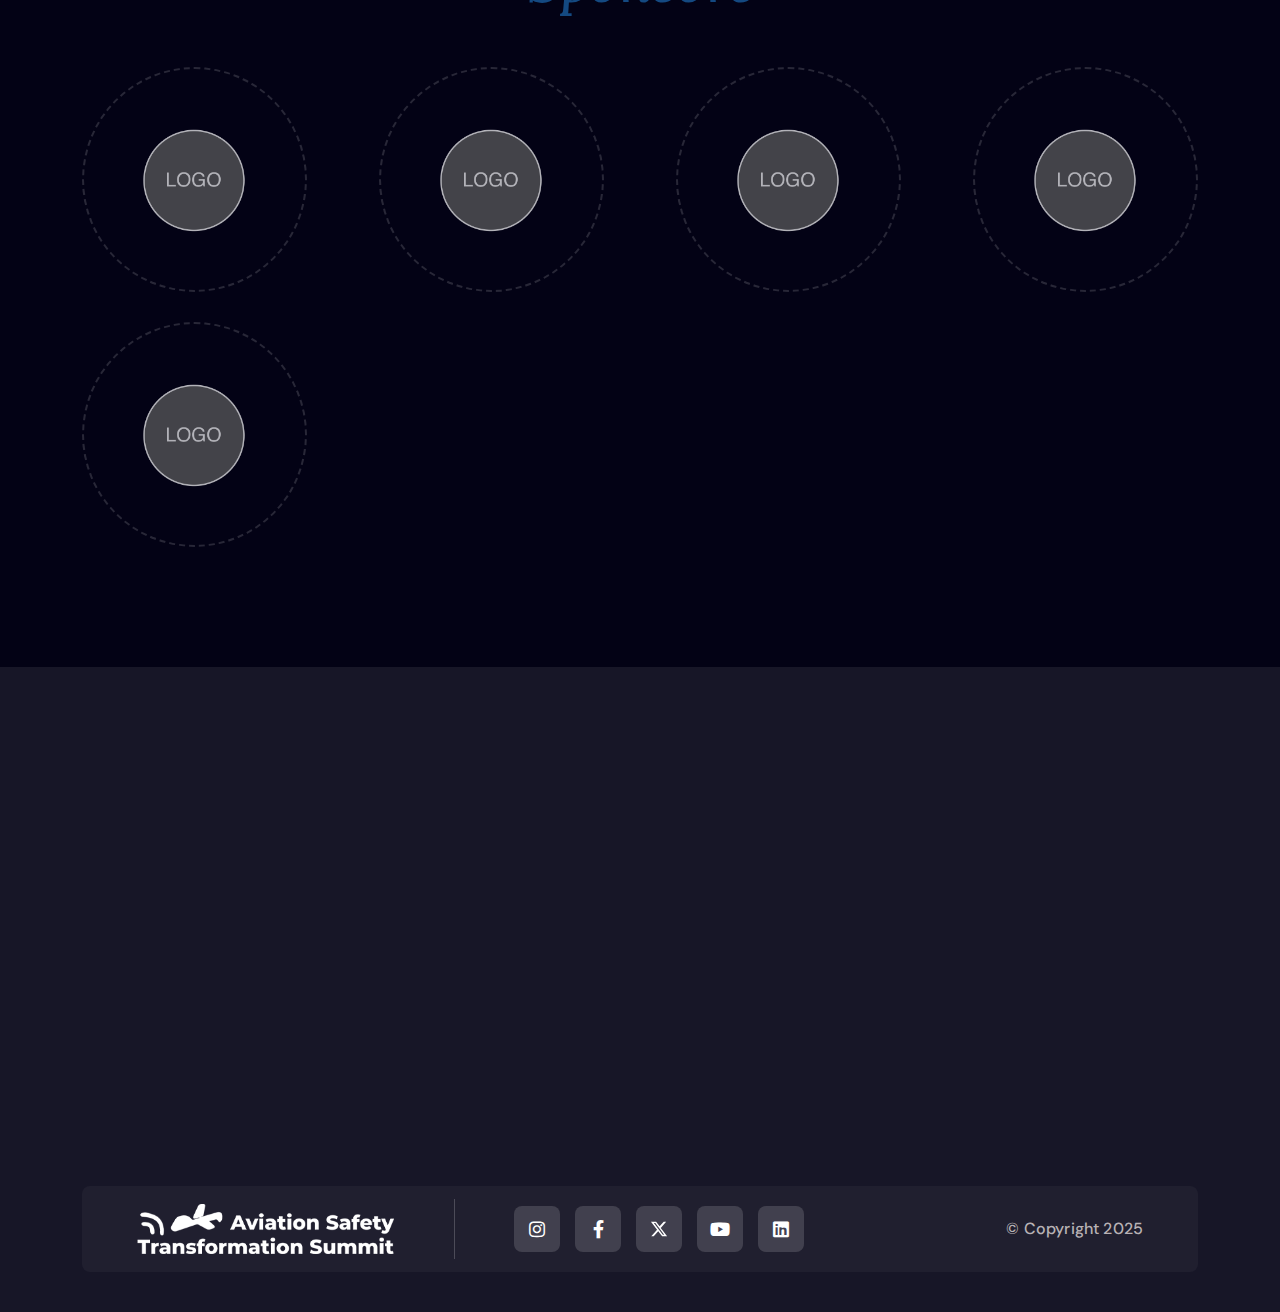
==== commit 524ca974: "Style and content update" ====
--- a/index.html
+++ b/index.html
@@ -447,13 +447,13 @@
                         <div class="about-one__right">
                             <div class="about-one__img-box">
                                 <div class="about-one__img">
-                                    <img src="assets/images/about2.jpg" width="350" alt="">
+                                    <img src="assets/images/cr1.png" width="350" alt="">
                                 </div>
                                 <div class="about-one__img-2">
-                                    <img src="assets/images/about2.jpg" width="280" alt="">
+                                    <img src="assets/images/cr2.png" width="280" alt="">
                                 </div>
                                 <div class="about-one__img-3">
-                                    <img src="assets/images/about2.jpg" width="280" alt="">
+                                    <img src="assets/images/cr3.png" width="280" alt="">
                                 </div>
                                 <!-- <div class="about-one__shape-1">
                                     <img src="assets/images/shapes/about-one-shape-1.png" alt="">
@@ -482,16 +482,33 @@
                     <h2 class="section-title__title">Meet Our Expert <span>Speakers</span></h2>
                 </div>
                 <div class="row">
+                     <!--Team One Single Start-->
+                     <div class="col-xl-4 col-lg-4 wow fadeInRight" data-wow-delay="300ms">
+                        <div class="team-one__single">
+                            <div class="team-one__img-box">
+                                <div class="">
+                                    <img src="assets/images/speakers/sp3new.png" alt="">
+                                </div>
+                                <!-- <div class="team-one__single-shape-1">
+                                    <img src="assets/images/shapes/team-one-single-shape-1.png" alt="">
+                                </div> -->
+                            </div>
+                            <div class="team-one__content">
+                                <h3 class="team-one__title"><a href="#">HH. Sheikh Ahmed Bin Saeed Al Maktoum</a></h3>
+                            </div>
+                        </div>
+                    </div>
+                    <!--Team One Single End-->
                     <!--Team One Single Start-->
                     <div class="col-xl-4 col-lg-4 wow fadeInLeft" data-wow-delay="100ms">
                         <div class="team-one__single">
                             <div class="team-one__img-box">
-                                <div class="team-one__img">
-                                    <img src="assets/images/speakers/sp1.png" alt="">
-                                </div>
-                                <div class="team-one__single-shape-1">
+                                <div class="">
+                                    <img src="assets/images/speakers/sp1new.png" alt="">
+                                </div>
+                                <!-- <div class="team-one__single-shape-1">
                                     <img src="assets/images/shapes/team-one-single-shape-1.png" alt="">
-                                </div>
+                                </div> -->
                             </div>
                             <div class="team-one__content">
                                 <h3 class="team-one__title"><a href="#">His Excellency Dr. Sultan Al Jaber</a></h3>
@@ -503,15 +520,35 @@
                     <div class="col-xl-4 col-lg-4 wow fadeInUp" data-wow-delay="200ms">
                         <div class="team-one__single">
                             <div class="team-one__img-box">
-                                <div class="team-one__img">
-                                    <img src="assets/images/speakers/sp2.png" alt="">
-                                </div>
-                                <div class="team-one__single-shape-1">
+                                <div class="">
+                                    <img src="assets/images/speakers/sp2new.png" alt="">
+                                </div>
+                                <!-- <div class="team-one__single-shape-1">
                                     <img src="assets/images/shapes/team-one-single-shape-1.png" alt="">
-                                </div>
+                                </div> -->
                             </div>
                             <div class="team-one__content">
                                 <h3 class="team-one__title"><a href="#">Dr. Mansoor Alawar</a></h3>
+                            </div>
+                        </div>
+                    </div>
+                    <!--Team One Single End-->
+                   
+                </div>
+                <div class="row" style="place-content: center;">
+                    <!--Team One Single Start-->
+                    <div class="col-xl-4 col-lg-4 wow fadeInUp" data-wow-delay="200ms">
+                        <div class="team-one__single">
+                            <div class="team-one__img-box">
+                                <div class="">
+                                    <img src="assets/images/speakers/sp4new.png" alt="">
+                                </div>
+                                <!-- <div class="team-one__single-shape-1">
+                                    <img src="assets/images/shapes/team-one-single-shape-1.png" alt="">
+                                </div> -->
+                            </div>
+                            <div class="team-one__content">
+                                <h3 class="team-one__title"><a href="#">H.E. Mohammed Abdulla Lengawi</a></h3>
                             </div>
                         </div>
                     </div>
@@ -520,53 +557,15 @@
                     <div class="col-xl-4 col-lg-4 wow fadeInRight" data-wow-delay="300ms">
                         <div class="team-one__single">
                             <div class="team-one__img-box">
-                                <div class="team-one__img">
-                                    <img src="assets/images/speakers/sp3.png" alt="">
-                                </div>
-                                <div class="team-one__single-shape-1">
+                                <div class="">
+                                    <img src="assets/images/speakers/sp5new.png" alt="">
+                                </div>
+                                <!-- <div class="team-one__single-shape-1">
                                     <img src="assets/images/shapes/team-one-single-shape-1.png" alt="">
-                                </div>
+                                </div> -->
                             </div>
                             <div class="team-one__content">
-                                <h3 class="team-one__title"><a href="#">HH Sheikh Ahmed Bin Saeed Al Maktoum</a></h3>
-                            </div>
-                        </div>
-                    </div>
-                    <!--Team One Single End-->
-                </div>
-                <div class="row">
-                    <!--Team One Single Start-->
-                    <div class="col-xl-4 col-lg-4 wow fadeInUp" data-wow-delay="200ms">
-                        <div class="team-one__single">
-                            <div class="team-one__img-box">
-                                <div class="team-one__img">
-                                    <img src="assets/images/speakers/sp4.png" alt="">
-                                </div>
-                                <div class="team-one__single-shape-1">
-                                    <img src="assets/images/shapes/team-one-single-shape-1.png" alt="">
-                                </div>
-                            </div>
-                            <div class="team-one__content">
-                                <p class="team-one__sub-title">Expert Speaker</p>
-                                <h3 class="team-one__title"><a href="#">speaker's name</a></h3>
-                            </div>
-                        </div>
-                    </div>
-                    <!--Team One Single End-->
-                    <!--Team One Single Start-->
-                    <div class="col-xl-4 col-lg-4 wow fadeInRight" data-wow-delay="300ms">
-                        <div class="team-one__single">
-                            <div class="team-one__img-box">
-                                <div class="team-one__img">
-                                    <img src="assets/images/speakers/sp5.jpeg" alt="">
-                                </div>
-                                <div class="team-one__single-shape-1">
-                                    <img src="assets/images/shapes/team-one-single-shape-1.png" alt="">
-                                </div>
-                            </div>
-                            <div class="team-one__content">
-                                <p class="team-one__sub-title">Expert Speaker</p>
-                                <h3 class="team-one__title"><a href="#">speaker's name</a></h3>
+                                <h3 class="team-one__title"><a href="#">H.E. Hala Youssef Badri</a></h3>
                             </div>
                         </div>
                     </div>
@@ -597,7 +596,7 @@
                             </div>
                             <div class="feature-one__img-box">
                                 <div class="feature-one__img">
-                                    <img src="assets/images/courses/tadining.jpeg" alt="" height="450">
+                                    <img src="assets/images/courses/tadining.jpeg" alt="" height="300">
                                 </div>
                                 <div class="feature-one__count"></div>
                                 <div class="feature-one__content">
@@ -626,7 +625,7 @@
                             </div>
                             <div class="feature-one__img-box">
                                 <div class="feature-one__img">
-                                    <img src="assets/images/courses/workshop.jpeg" alt="" height="450">
+                                    <img src="assets/images/courses/workshop.jpeg" alt="" height="300">
                                 </div>
                                 <div class="feature-one__count"></div>
                                 <div class="feature-one__content">
@@ -654,7 +653,7 @@
                             </div>
                             <div class="feature-one__img-box">
                                 <div class="feature-one__img">
-                                    <img src="assets/images/courses/courses.jpeg" alt="" height="450">
+                                    <img src="assets/images/courses/courses.jpeg" alt="" height="300">
                                 </div>
                                 <div class="feature-one__count"></div>
                                 <div class="feature-one__content">
@@ -681,7 +680,7 @@
                             </div>
                             <div class="feature-one__img-box">
                                 <div class="feature-one__img">
-                                    <img src="assets/images/courses/webinar.jpeg" alt="" height="450">
+                                    <img src="assets/images/courses/webinar.jpeg" alt="" height="300">
                                 </div>
                                 <div class="feature-one__count"></div>
                                 <div class="feature-one__content">
@@ -1285,6 +1284,7 @@
                                             <p class="feature-two__text">Introduction to the event and overview of the
                                                 agenda.</p>
                                         </div>
+                                        <br>
                                         <div class="feature-two__btn-box">
                                             <a href="#" class="feature-two__btn">More Details </a>
                                         </div>
@@ -1330,6 +1330,7 @@
                                             <p class="feature-two__text">Detailed exploration of advanced risk
                                                 assessment methodologies.</p>
                                         </div>
+                                        <br><br><br>
                                         <div class="feature-two__btn-box">
                                             <a href="#" class="feature-two__btn">More Details </a>
                                         </div>
@@ -1372,8 +1373,7 @@
                                         <img src="assets/images/courses/c8.jpeg" alt="">
                                     </div>
                                     <div class="feature-two__content">
-                                        <h4 class="feature-two__title"><a href="#">Introduction to Safety Regulation of
-                                                Non-Military Drones</a></h4>
+                                        <h4 class="feature-two__title"><a href="#">Safety Regulation of Non-Military Drones</a></h4>
                                         <div class="feature-two__icon-and-text">
 
                                             <p class="feature-two__text">Discussing the safety regulations of UAS,
@@ -1403,6 +1403,7 @@
                                             <p class="feature-two__text">Open floor for questions and interactive
                                                 discussion.</p>
                                         </div>
+                                        <br>
                                         <div class="feature-two__btn-box">
                                             <a href="#" class="feature-two__btn">More Details </a>
                                         </div>
@@ -1509,7 +1510,7 @@
                         <div class="blog-two__single">
                             <div class="blog-two__img-box">
                                 <div class="blog-two__img">
-                                    <img src="assets/images/course2.jpg" alt="">
+                                    <img src="assets/images/courses/c8ta.jpeg" alt="">
                                 </div>
                                 <div class="blog-two__content-box">
                                     <!-- <p class="blog-two__sub-title">Event & Conference</p> -->
